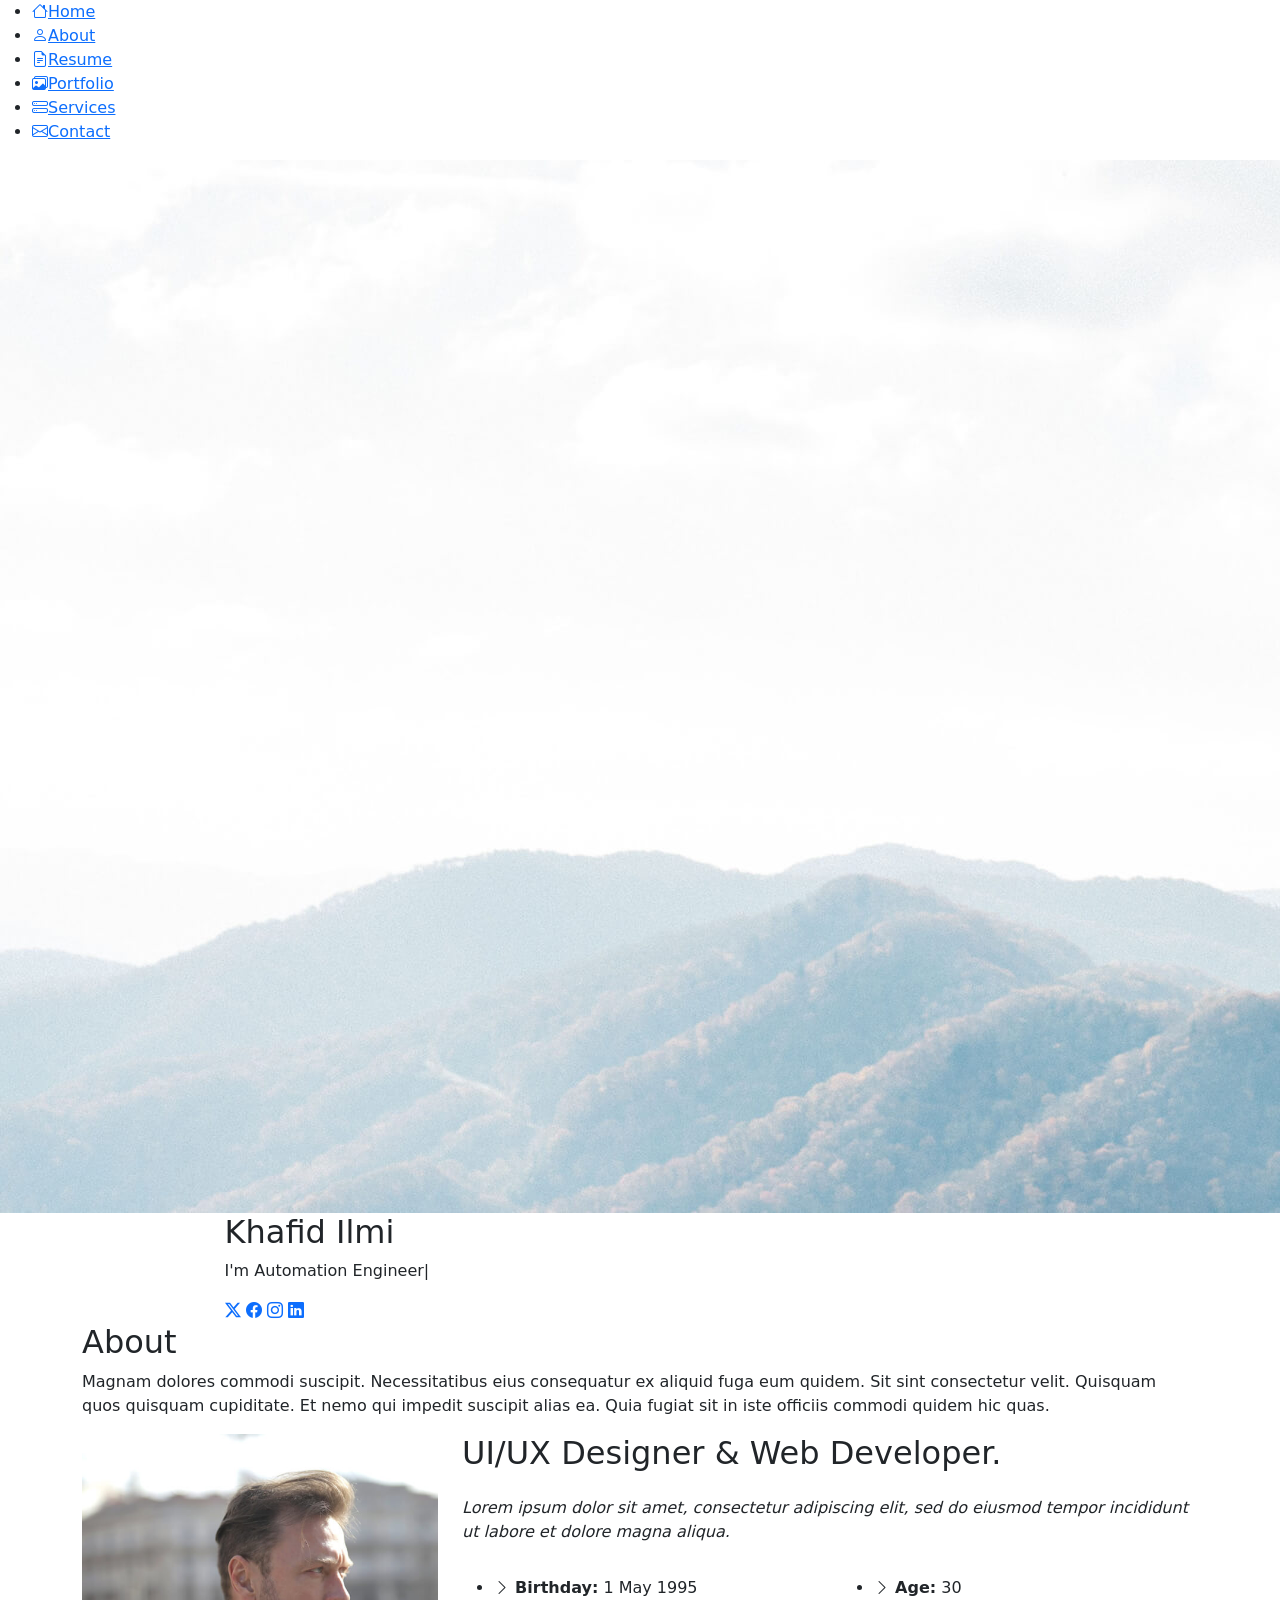
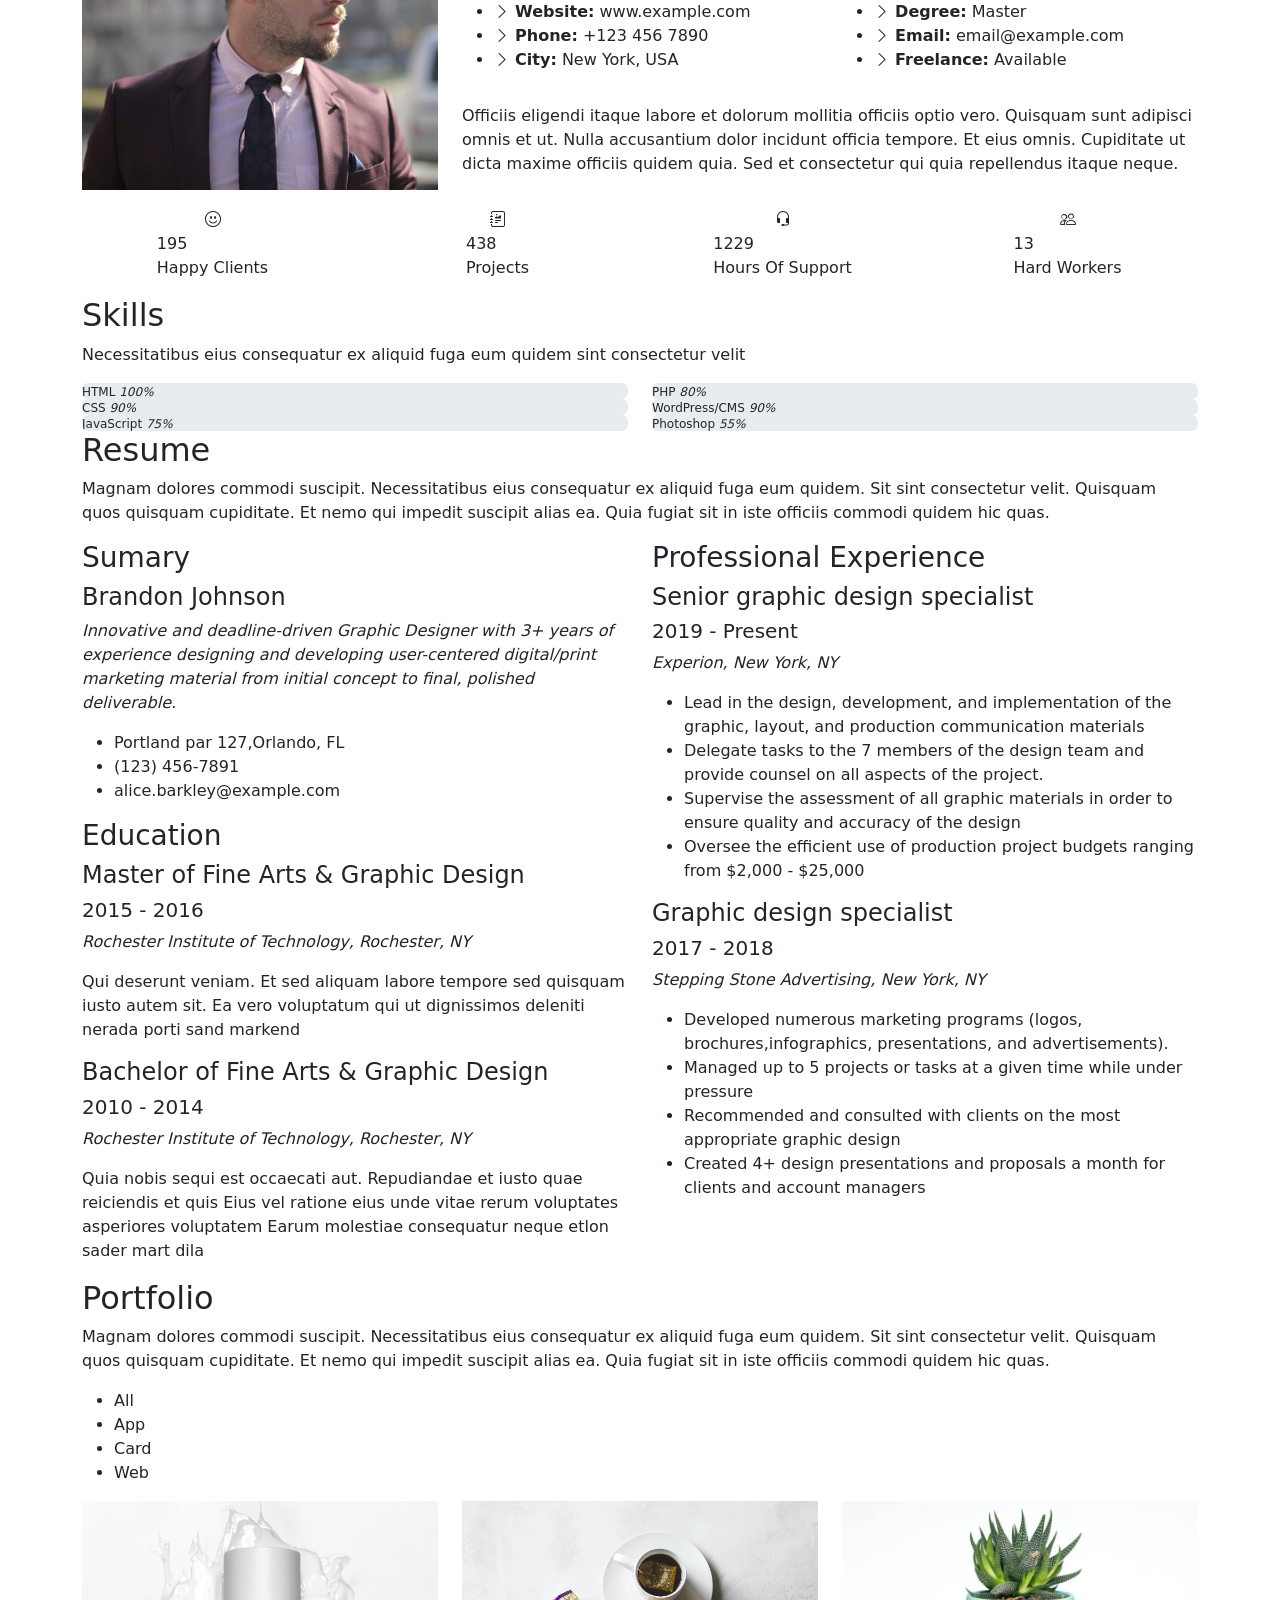
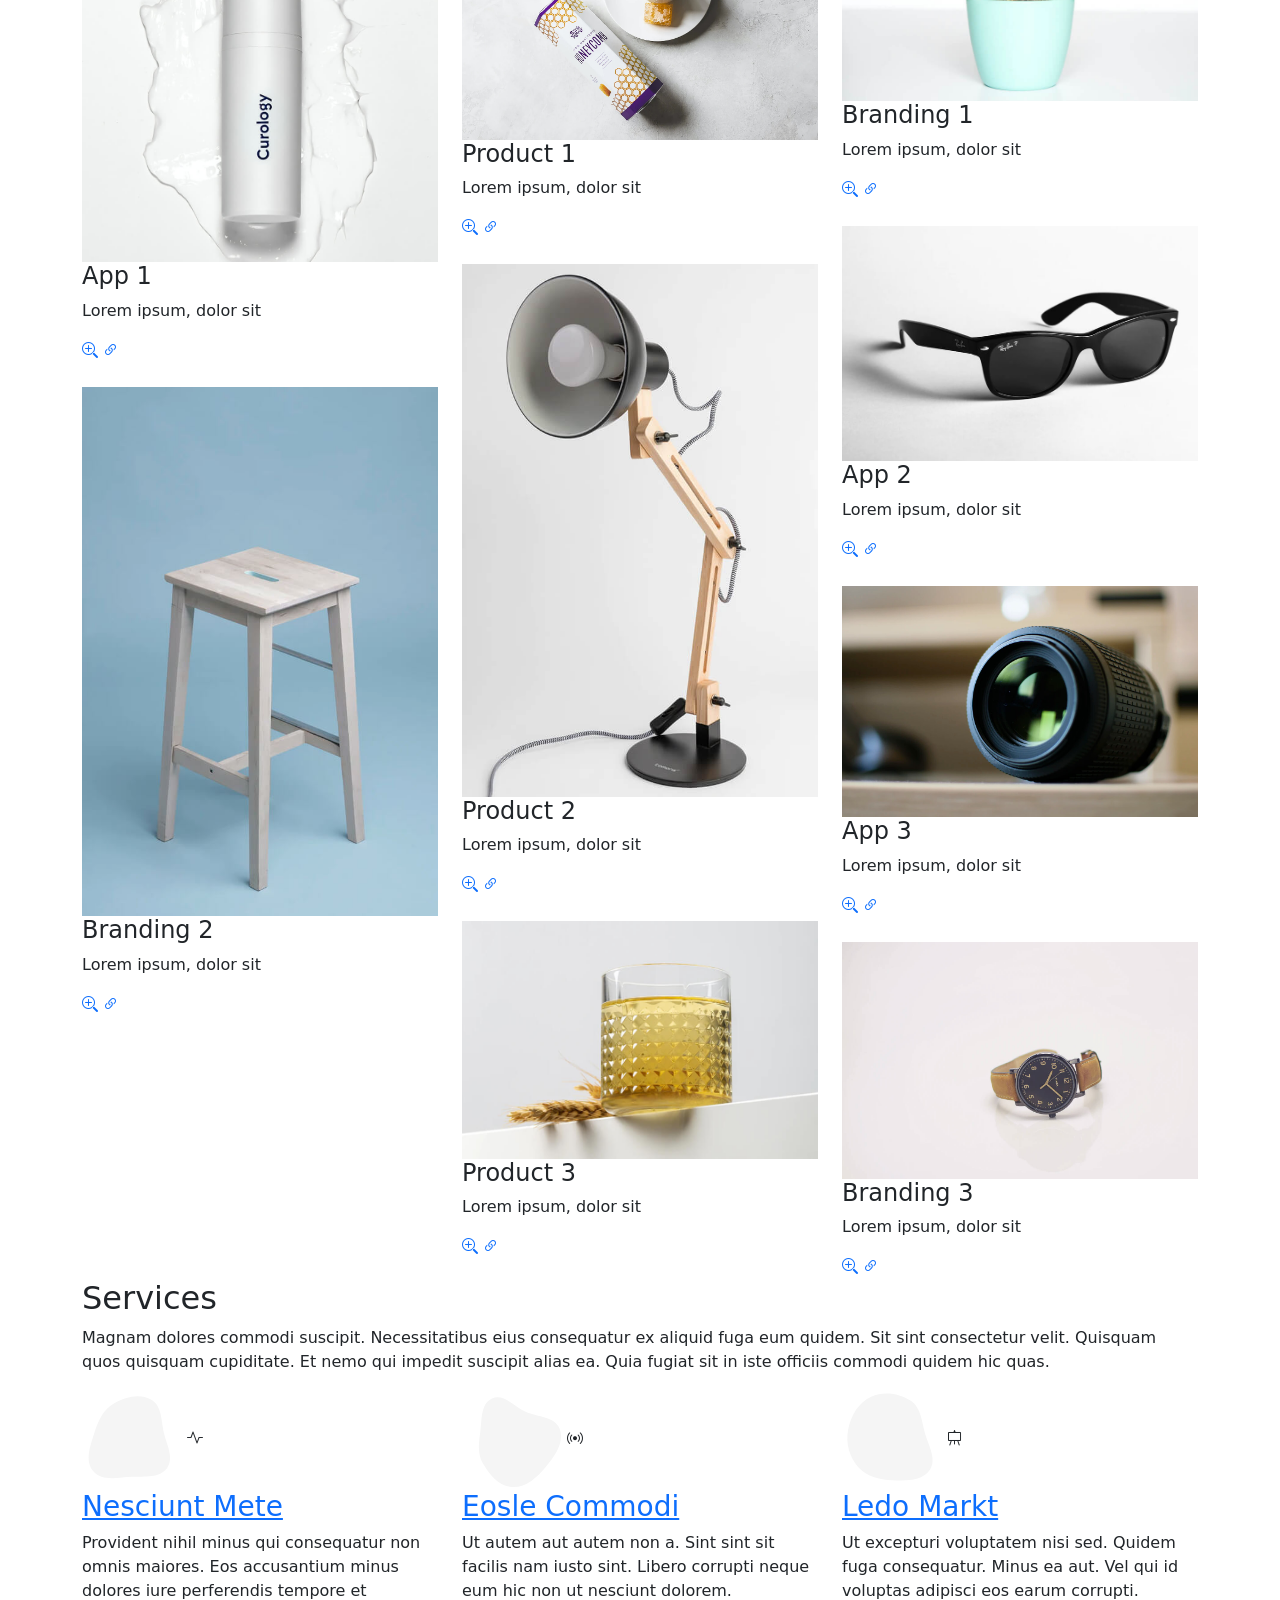
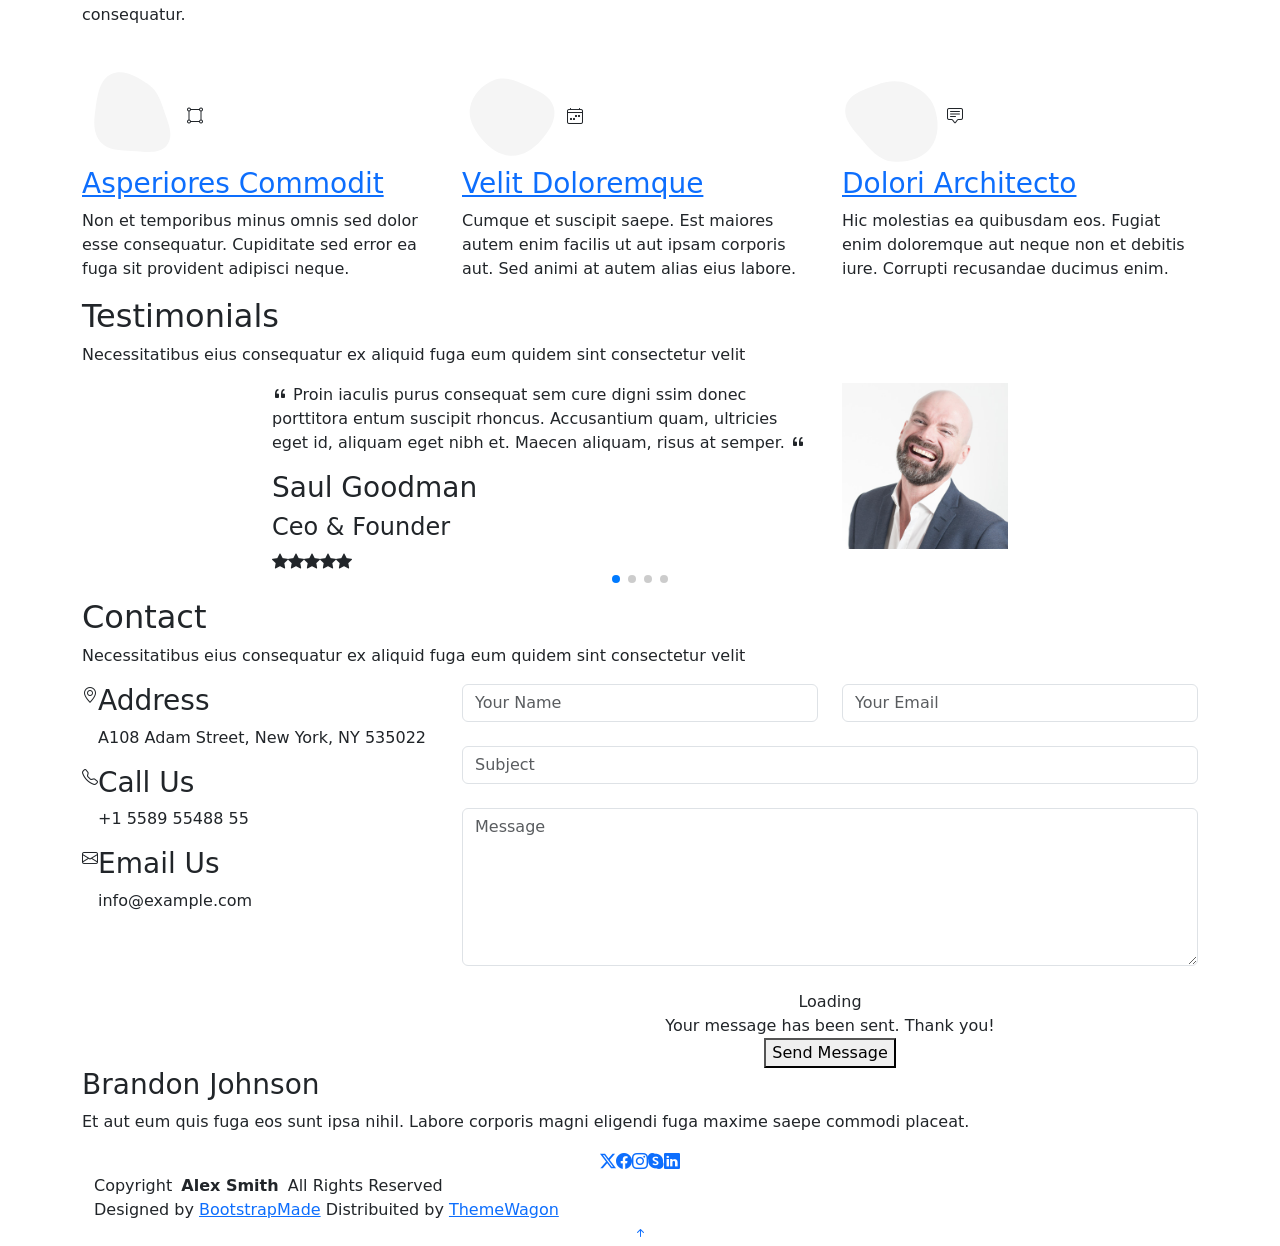
==== index.html @ 5d0dbb41 "update nama & speed scrool" ====
<!DOCTYPE html>
<html lang="en">

<head>
  <meta charset="utf-8">
  <meta content="width=device-width, initial-scale=1.0" name="viewport">
  <title>Index - MyResume Bootstrap Template</title>
  <meta content="" name="description">
  <meta content="" name="keywords">

  <!-- Favicons -->
  <link href="assets/img/favicon.png" rel="icon">
  <link href="assets/img/apple-touch-icon.png" rel="apple-touch-icon">

  <!-- Fonts -->
  <link href="https://fonts.googleapis.com" rel="preconnect">
  <link href="https://fonts.gstatic.com" rel="preconnect" crossorigin>
  <link href="https://fonts.googleapis.com/css2?family=Roboto:ital,wght@0,100;0,300;0,400;0,500;0,700;0,900;1,100;1,300;1,400;1,500;1,700;1,900&family=Poppins:ital,wght@0,100;0,200;0,300;0,400;0,500;0,600;0,700;0,800;0,900;1,100;1,200;1,300;1,400;1,500;1,600;1,700;1,800;1,900&family=Raleway:ital,wght@0,100;0,200;0,300;0,400;0,500;0,600;0,700;0,800;0,900;1,100;1,200;1,300;1,400;1,500;1,600;1,700;1,800;1,900&display=swap" rel="stylesheet">

  <!-- Vendor CSS Files -->
  <link href="assets/vendor/bootstrap/css/bootstrap.min.css" rel="stylesheet">
  <link href="assets/vendor/bootstrap-icons/bootstrap-icons.css" rel="stylesheet">
  <link href="assets/vendor/aos/aos.css" rel="stylesheet">
  <link href="assets/vendor/glightbox/css/glightbox.min.css" rel="stylesheet">
  <link href="assets/vendor/swiper/swiper-bundle.min.css" rel="stylesheet">

  <!-- Main CSS File -->
  <link href="assets/css/main.css" rel="stylesheet">

  <!-- =======================================================
  * Template Name: MyResume
  * Template URL: https://bootstrapmade.com/free-html-bootstrap-template-my-resume/
  * Updated: Jun 29 2024 with Bootstrap v5.3.3
  * Author: BootstrapMade.com
  * License: https://bootstrapmade.com/license/
  ======================================================== -->
</head>

<body class="index-page">

  <header id="header" class="header d-flex flex-column justify-content-center">

    <i class="header-toggle d-xl-none bi bi-list"></i>

    <nav id="navmenu" class="navmenu">
      <ul>
        <li><a href="#hero" class="active"><i class="bi bi-house navicon"></i><span>Home</span></a></li>
        <li><a href="#about"><i class="bi bi-person navicon"></i><span>About</span></a></li>
        <li><a href="#resume"><i class="bi bi-file-earmark-text navicon"></i><span>Resume</span></a></li>
        <li><a href="#portfolio"><i class="bi bi-images navicon"></i><span>Portfolio</span></a></li>
        <li><a href="#services"><i class="bi bi-hdd-stack navicon"></i><span>Services</span></a></li>
        <li><a href="#contact"><i class="bi bi-envelope navicon"></i><span>Contact</span></a></li>
      </ul>
    </nav>

  </header>

  <main class="main">

    <!-- Hero Section -->
    <section id="hero" class="hero section light-background">

      <img src="assets/img/hero-bg.jpg" alt="">

      <div class="container" data-aos="zoom-out">
        <div class="row justify-content-center">
          <div class="col-lg-9">
            <h2>Khafid Ilmi</h2>
            <p>I'm <span class="typed" data-typed-items="Automation Engineer, Industrial Robotics Engineer, Scada Developer">Automation Engineer</span><span class="typed-cursor typed-cursor--blink" aria-hidden="true"></span></p>
            <div class="social-links">
              <a href="#" target="_blank"><i class="bi bi-twitter-x"></i></a>
              <a href="#" target="_blank"><i class="bi bi-facebook"></i></a>
              <a href="https://instagram.com/khafid_ilmii"  target="_blank"><i class="bi bi-instagram"></i></a>
              <a href="#" target="_blank"><i class="bi bi-linkedin"></i></a>
            </div>
          </div>
        </div>
      </div>

    </section><!-- /Hero Section -->

    <!-- About Section -->
    <section id="about" class="about section">

      <!-- Section Title -->
      <div class="container section-title" data-aos="fade-up">
        <h2>About</h2>
        <p>Magnam dolores commodi suscipit. Necessitatibus eius consequatur ex aliquid fuga eum quidem. Sit sint consectetur velit. Quisquam quos quisquam cupiditate. Et nemo qui impedit suscipit alias ea. Quia fugiat sit in iste officiis commodi quidem hic quas.</p>
      </div><!-- End Section Title -->

      <div class="container" data-aos="fade-up" data-aos-delay="100">

        <div class="row gy-4 justify-content-center">
          <div class="col-lg-4">
            <img src="assets/img/profile-img.jpg" class="img-fluid" alt="">
          </div>
          <div class="col-lg-8 content">
            <h2>UI/UX Designer &amp; Web Developer.</h2>
            <p class="fst-italic py-3">
              Lorem ipsum dolor sit amet, consectetur adipiscing elit, sed do eiusmod tempor incididunt ut labore et dolore
              magna aliqua.
            </p>
            <div class="row">
              <div class="col-lg-6">
                <ul>
                  <li><i class="bi bi-chevron-right"></i> <strong>Birthday:</strong> <span>1 May 1995</span></li>
                  <li><i class="bi bi-chevron-right"></i> <strong>Website:</strong> <span>www.example.com</span></li>
                  <li><i class="bi bi-chevron-right"></i> <strong>Phone:</strong> <span>+123 456 7890</span></li>
                  <li><i class="bi bi-chevron-right"></i> <strong>City:</strong> <span>New York, USA</span></li>
                </ul>
              </div>
              <div class="col-lg-6">
                <ul>
                  <li><i class="bi bi-chevron-right"></i> <strong>Age:</strong> <span>30</span></li>
                  <li><i class="bi bi-chevron-right"></i> <strong>Degree:</strong> <span>Master</span></li>
                  <li><i class="bi bi-chevron-right"></i> <strong>Email:</strong> <span>email@example.com</span></li>
                  <li><i class="bi bi-chevron-right"></i> <strong>Freelance:</strong> <span>Available</span></li>
                </ul>
              </div>
            </div>
            <p class="py-3">
              Officiis eligendi itaque labore et dolorum mollitia officiis optio vero. Quisquam sunt adipisci omnis et ut. Nulla accusantium dolor incidunt officia tempore. Et eius omnis.
              Cupiditate ut dicta maxime officiis quidem quia. Sed et consectetur qui quia repellendus itaque neque.
            </p>
          </div>
        </div>

      </div>

    </section><!-- /About Section -->

    <!-- Stats Section -->
    <section id="stats" class="stats section">

      <div class="container" data-aos="fade-up" data-aos-delay="100">

        <div class="row gy-4">

          <div class="col-lg-3 col-md-6 d-flex flex-column align-items-center">
            <i class="bi bi-emoji-smile"></i>
            <div class="stats-item">
              <span data-purecounter-start="0" data-purecounter-end="232" data-purecounter-duration="1" class="purecounter"></span>
              <p>Happy Clients</p>
            </div>
          </div><!-- End Stats Item -->

          <div class="col-lg-3 col-md-6 d-flex flex-column align-items-center">
            <i class="bi bi-journal-richtext"></i>
            <div class="stats-item">
              <span data-purecounter-start="0" data-purecounter-end="521" data-purecounter-duration="1" class="purecounter"></span>
              <p>Projects</p>
            </div>
          </div><!-- End Stats Item -->

          <div class="col-lg-3 col-md-6 d-flex flex-column align-items-center">
            <i class="bi bi-headset"></i>
            <div class="stats-item">
              <span data-purecounter-start="0" data-purecounter-end="1463" data-purecounter-duration="1" class="purecounter"></span>
              <p>Hours Of Support</p>
            </div>
          </div><!-- End Stats Item -->

          <div class="col-lg-3 col-md-6 d-flex flex-column align-items-center">
            <i class="bi bi-people"></i>
            <div class="stats-item">
              <span data-purecounter-start="0" data-purecounter-end="15" data-purecounter-duration="1" class="purecounter"></span>
              <p>Hard Workers</p>
            </div>
          </div><!-- End Stats Item -->

        </div>

      </div>

    </section><!-- /Stats Section -->

    <!-- Skills Section -->
    <section id="skills" class="skills section">

      <!-- Section Title -->
      <div class="container section-title" data-aos="fade-up">
        <h2>Skills</h2>
        <p>Necessitatibus eius consequatur ex aliquid fuga eum quidem sint consectetur velit</p>
      </div><!-- End Section Title -->

      <div class="container" data-aos="fade-up" data-aos-delay="100">

        <div class="row skills-content skills-animation">

          <div class="col-lg-6">

            <div class="progress">
              <span class="skill"><span>HTML</span> <i class="val">100%</i></span>
              <div class="progress-bar-wrap">
                <div class="progress-bar" role="progressbar" aria-valuenow="100" aria-valuemin="0" aria-valuemax="100"></div>
              </div>
            </div><!-- End Skills Item -->

            <div class="progress">
              <span class="skill"><span>CSS</span> <i class="val">90%</i></span>
              <div class="progress-bar-wrap">
                <div class="progress-bar" role="progressbar" aria-valuenow="90" aria-valuemin="0" aria-valuemax="100"></div>
              </div>
            </div><!-- End Skills Item -->

            <div class="progress">
              <span class="skill"><span>JavaScript</span> <i class="val">75%</i></span>
              <div class="progress-bar-wrap">
                <div class="progress-bar" role="progressbar" aria-valuenow="75" aria-valuemin="0" aria-valuemax="100"></div>
              </div>
            </div><!-- End Skills Item -->

          </div>

          <div class="col-lg-6">

            <div class="progress">
              <span class="skill"><span>PHP</span> <i class="val">80%</i></span>
              <div class="progress-bar-wrap">
                <div class="progress-bar" role="progressbar" aria-valuenow="80" aria-valuemin="0" aria-valuemax="100"></div>
              </div>
            </div><!-- End Skills Item -->

            <div class="progress">
              <span class="skill"><span>WordPress/CMS</span> <i class="val">90%</i></span>
              <div class="progress-bar-wrap">
                <div class="progress-bar" role="progressbar" aria-valuenow="90" aria-valuemin="0" aria-valuemax="100"></div>
              </div>
            </div><!-- End Skills Item -->

            <div class="progress">
              <span class="skill"><span>Photoshop</span> <i class="val">55%</i></span>
              <div class="progress-bar-wrap">
                <div class="progress-bar" role="progressbar" aria-valuenow="55" aria-valuemin="0" aria-valuemax="100"></div>
              </div>
            </div><!-- End Skills Item -->

          </div>

        </div>

      </div>

    </section><!-- /Skills Section -->

    <!-- Resume Section -->
    <section id="resume" class="resume section">

      <!-- Section Title -->
      <div class="container section-title" data-aos="fade-up">
        <h2>Resume</h2>
        <p>Magnam dolores commodi suscipit. Necessitatibus eius consequatur ex aliquid fuga eum quidem. Sit sint consectetur velit. Quisquam quos quisquam cupiditate. Et nemo qui impedit suscipit alias ea. Quia fugiat sit in iste officiis commodi quidem hic quas.</p>
      </div><!-- End Section Title -->

      <div class="container">

        <div class="row">

          <div class="col-lg-6" data-aos="fade-up" data-aos-delay="100">
            <h3 class="resume-title">Sumary</h3>

            <div class="resume-item pb-0">
              <h4>Brandon Johnson</h4>
              <p><em>Innovative and deadline-driven Graphic Designer with 3+ years of experience designing and developing user-centered digital/print marketing material from initial concept to final, polished deliverable.</em></p>
              <ul>
                <li>Portland par 127,Orlando, FL</li>
                <li>(123) 456-7891</li>
                <li>alice.barkley@example.com</li>
              </ul>
            </div><!-- Edn Resume Item -->

            <h3 class="resume-title">Education</h3>
            <div class="resume-item">
              <h4>Master of Fine Arts &amp; Graphic Design</h4>
              <h5>2015 - 2016</h5>
              <p><em>Rochester Institute of Technology, Rochester, NY</em></p>
              <p>Qui deserunt veniam. Et sed aliquam labore tempore sed quisquam iusto autem sit. Ea vero voluptatum qui ut dignissimos deleniti nerada porti sand markend</p>
            </div><!-- Edn Resume Item -->

            <div class="resume-item">
              <h4>Bachelor of Fine Arts &amp; Graphic Design</h4>
              <h5>2010 - 2014</h5>
              <p><em>Rochester Institute of Technology, Rochester, NY</em></p>
              <p>Quia nobis sequi est occaecati aut. Repudiandae et iusto quae reiciendis et quis Eius vel ratione eius unde vitae rerum voluptates asperiores voluptatem Earum molestiae consequatur neque etlon sader mart dila</p>
            </div><!-- Edn Resume Item -->

          </div>

          <div class="col-lg-6" data-aos="fade-up" data-aos-delay="200">
            <h3 class="resume-title">Professional Experience</h3>
            <div class="resume-item">
              <h4>Senior graphic design specialist</h4>
              <h5>2019 - Present</h5>
              <p><em>Experion, New York, NY </em></p>
              <ul>
                <li>Lead in the design, development, and implementation of the graphic, layout, and production communication materials</li>
                <li>Delegate tasks to the 7 members of the design team and provide counsel on all aspects of the project. </li>
                <li>Supervise the assessment of all graphic materials in order to ensure quality and accuracy of the design</li>
                <li>Oversee the efficient use of production project budgets ranging from $2,000 - $25,000</li>
              </ul>
            </div><!-- Edn Resume Item -->

            <div class="resume-item">
              <h4>Graphic design specialist</h4>
              <h5>2017 - 2018</h5>
              <p><em>Stepping Stone Advertising, New York, NY</em></p>
              <ul>
                <li>Developed numerous marketing programs (logos, brochures,infographics, presentations, and advertisements).</li>
                <li>Managed up to 5 projects or tasks at a given time while under pressure</li>
                <li>Recommended and consulted with clients on the most appropriate graphic design</li>
                <li>Created 4+ design presentations and proposals a month for clients and account managers</li>
              </ul>
            </div><!-- Edn Resume Item -->

          </div>

        </div>

      </div>

    </section><!-- /Resume Section -->

    <!-- Portfolio Section -->
    <section id="portfolio" class="portfolio section">

      <!-- Section Title -->
      <div class="container section-title" data-aos="fade-up">
        <h2>Portfolio</h2>
        <p>Magnam dolores commodi suscipit. Necessitatibus eius consequatur ex aliquid fuga eum quidem. Sit sint consectetur velit. Quisquam quos quisquam cupiditate. Et nemo qui impedit suscipit alias ea. Quia fugiat sit in iste officiis commodi quidem hic quas.</p>
      </div><!-- End Section Title -->

      <div class="container">

        <div class="isotope-layout" data-default-filter="*" data-layout="masonry" data-sort="original-order">

          <ul class="portfolio-filters isotope-filters" data-aos="fade-up" data-aos-delay="100">
            <li data-filter="*" class="filter-active">All</li>
            <li data-filter=".filter-app">App</li>
            <li data-filter=".filter-product">Card</li>
            <li data-filter=".filter-branding">Web</li>
          </ul><!-- End Portfolio Filters -->

          <div class="row gy-4 isotope-container" data-aos="fade-up" data-aos-delay="200">

            <div class="col-lg-4 col-md-6 portfolio-item isotope-item filter-app">
              <img src="assets/img/masonry-portfolio/masonry-portfolio-1.jpg" class="img-fluid" alt="">
              <div class="portfolio-info">
                <h4>App 1</h4>
                <p>Lorem ipsum, dolor sit</p>
                <a href="assets/img/masonry-portfolio/masonry-portfolio-1.jpg" title="App 1" data-gallery="portfolio-gallery-app" class="glightbox preview-link"><i class="bi bi-zoom-in"></i></a>
                <a href="portfolio-details.html" title="More Details" class="details-link"><i class="bi bi-link-45deg"></i></a>
              </div>
            </div><!-- End Portfolio Item -->

            <div class="col-lg-4 col-md-6 portfolio-item isotope-item filter-product">
              <img src="assets/img/masonry-portfolio/masonry-portfolio-2.jpg" class="img-fluid" alt="">
              <div class="portfolio-info">
                <h4>Product 1</h4>
                <p>Lorem ipsum, dolor sit</p>
                <a href="assets/img/masonry-portfolio/masonry-portfolio-2.jpg" title="Product 1" data-gallery="portfolio-gallery-product" class="glightbox preview-link"><i class="bi bi-zoom-in"></i></a>
                <a href="portfolio-details.html" title="More Details" class="details-link"><i class="bi bi-link-45deg"></i></a>
              </div>
            </div><!-- End Portfolio Item -->

            <div class="col-lg-4 col-md-6 portfolio-item isotope-item filter-branding">
              <img src="assets/img/masonry-portfolio/masonry-portfolio-3.jpg" class="img-fluid" alt="">
              <div class="portfolio-info">
                <h4>Branding 1</h4>
                <p>Lorem ipsum, dolor sit</p>
                <a href="assets/img/masonry-portfolio/masonry-portfolio-3.jpg" title="Branding 1" data-gallery="portfolio-gallery-branding" class="glightbox preview-link"><i class="bi bi-zoom-in"></i></a>
                <a href="portfolio-details.html" title="More Details" class="details-link"><i class="bi bi-link-45deg"></i></a>
              </div>
            </div><!-- End Portfolio Item -->

            <div class="col-lg-4 col-md-6 portfolio-item isotope-item filter-app">
              <img src="assets/img/masonry-portfolio/masonry-portfolio-4.jpg" class="img-fluid" alt="">
              <div class="portfolio-info">
                <h4>App 2</h4>
                <p>Lorem ipsum, dolor sit</p>
                <a href="assets/img/masonry-portfolio/masonry-portfolio-4.jpg" title="App 2" data-gallery="portfolio-gallery-app" class="glightbox preview-link"><i class="bi bi-zoom-in"></i></a>
                <a href="portfolio-details.html" title="More Details" class="details-link"><i class="bi bi-link-45deg"></i></a>
              </div>
            </div><!-- End Portfolio Item -->

            <div class="col-lg-4 col-md-6 portfolio-item isotope-item filter-product">
              <img src="assets/img/masonry-portfolio/masonry-portfolio-5.jpg" class="img-fluid" alt="">
              <div class="portfolio-info">
                <h4>Product 2</h4>
                <p>Lorem ipsum, dolor sit</p>
                <a href="assets/img/masonry-portfolio/masonry-portfolio-5.jpg" title="Product 2" data-gallery="portfolio-gallery-product" class="glightbox preview-link"><i class="bi bi-zoom-in"></i></a>
                <a href="portfolio-details.html" title="More Details" class="details-link"><i class="bi bi-link-45deg"></i></a>
              </div>
            </div><!-- End Portfolio Item -->

            <div class="col-lg-4 col-md-6 portfolio-item isotope-item filter-branding">
              <img src="assets/img/masonry-portfolio/masonry-portfolio-6.jpg" class="img-fluid" alt="">
              <div class="portfolio-info">
                <h4>Branding 2</h4>
                <p>Lorem ipsum, dolor sit</p>
                <a href="assets/img/masonry-portfolio/masonry-portfolio-6.jpg" title="Branding 2" data-gallery="portfolio-gallery-branding" class="glightbox preview-link"><i class="bi bi-zoom-in"></i></a>
                <a href="portfolio-details.html" title="More Details" class="details-link"><i class="bi bi-link-45deg"></i></a>
              </div>
            </div><!-- End Portfolio Item -->

            <div class="col-lg-4 col-md-6 portfolio-item isotope-item filter-app">
              <img src="assets/img/masonry-portfolio/masonry-portfolio-7.jpg" class="img-fluid" alt="">
              <div class="portfolio-info">
                <h4>App 3</h4>
                <p>Lorem ipsum, dolor sit</p>
                <a href="assets/img/masonry-portfolio/masonry-portfolio-7.jpg" title="App 3" data-gallery="portfolio-gallery-app" class="glightbox preview-link"><i class="bi bi-zoom-in"></i></a>
                <a href="portfolio-details.html" title="More Details" class="details-link"><i class="bi bi-link-45deg"></i></a>
              </div>
            </div><!-- End Portfolio Item -->

            <div class="col-lg-4 col-md-6 portfolio-item isotope-item filter-product">
              <img src="assets/img/masonry-portfolio/masonry-portfolio-8.jpg" class="img-fluid" alt="">
              <div class="portfolio-info">
                <h4>Product 3</h4>
                <p>Lorem ipsum, dolor sit</p>
                <a href="assets/img/masonry-portfolio/masonry-portfolio-8.jpg" title="Product 3" data-gallery="portfolio-gallery-product" class="glightbox preview-link"><i class="bi bi-zoom-in"></i></a>
                <a href="portfolio-details.html" title="More Details" class="details-link"><i class="bi bi-link-45deg"></i></a>
              </div>
            </div><!-- End Portfolio Item -->

            <div class="col-lg-4 col-md-6 portfolio-item isotope-item filter-branding">
              <img src="assets/img/masonry-portfolio/masonry-portfolio-9.jpg" class="img-fluid" alt="">
              <div class="portfolio-info">
                <h4>Branding 3</h4>
                <p>Lorem ipsum, dolor sit</p>
                <a href="assets/img/masonry-portfolio/masonry-portfolio-9.jpg" title="Branding 2" data-gallery="portfolio-gallery-branding" class="glightbox preview-link"><i class="bi bi-zoom-in"></i></a>
                <a href="portfolio-details.html" title="More Details" class="details-link"><i class="bi bi-link-45deg"></i></a>
              </div>
            </div><!-- End Portfolio Item -->

          </div><!-- End Portfolio Container -->

        </div>

      </div>

    </section><!-- /Portfolio Section -->

    <!-- Services Section -->
    <section id="services" class="services section">

      <!-- Section Title -->
      <div class="container section-title" data-aos="fade-up">
        <h2>Services</h2>
        <p>Magnam dolores commodi suscipit. Necessitatibus eius consequatur ex aliquid fuga eum quidem. Sit sint consectetur velit. Quisquam quos quisquam cupiditate. Et nemo qui impedit suscipit alias ea. Quia fugiat sit in iste officiis commodi quidem hic quas.</p>
      </div><!-- End Section Title -->

      <div class="container">

        <div class="row gy-4">

          <div class="col-lg-4 col-md-6" data-aos="fade-up" data-aos-delay="100">
            <div class="service-item item-cyan position-relative">
              <div class="icon">
                <svg width="100" height="100" viewBox="0 0 600 600" xmlns="http://www.w3.org/2000/svg">
                  <path stroke="none" stroke-width="0" fill="#f5f5f5" d="M300,521.0016835830174C376.1290562159157,517.8887921683347,466.0731472004068,529.7835943286574,510.70327084640275,468.03025145048787C554.3714126377745,407.6079735673963,508.03601936045806,328.9844924480964,491.2728898941984,256.3432110539036C474.5976632858925,184.082847569629,479.9380746630129,96.60480741107993,416.23090153303,58.64404602377083C348.86323505073057,18.502131276798302,261.93793281208167,40.57373210992963,193.5410806939664,78.93577620505333C130.42746243093433,114.334589627462,98.30271207620316,179.96522072025542,76.75703585869454,249.04625023123273C51.97151888228291,328.5150500222984,13.704378332031375,421.85034740162234,66.52175969318436,486.19268352777647C119.04800174914682,550.1803526380478,217.28368757567262,524.383925680826,300,521.0016835830174"></path>
                </svg>
                <i class="bi bi-activity"></i>
              </div>
              <a href="#" class="stretched-link">
                <h3>Nesciunt Mete</h3>
              </a>
              <p>Provident nihil minus qui consequatur non omnis maiores. Eos accusantium minus dolores iure perferendis tempore et consequatur.</p>
            </div>
          </div><!-- End Service Item -->

          <div class="col-lg-4 col-md-6" data-aos="fade-up" data-aos-delay="200">
            <div class="service-item item-orange position-relative">
              <div class="icon">
                <svg width="100" height="100" viewBox="0 0 600 600" xmlns="http://www.w3.org/2000/svg">
                  <path stroke="none" stroke-width="0" fill="#f5f5f5" d="M300,582.0697525312426C382.5290701553225,586.8405444964366,449.9789794690241,525.3245884688669,502.5850820975895,461.55621195738473C556.606425686781,396.0723002908107,615.8543463187945,314.28637112970534,586.6730223649479,234.56875336149918C558.9533121215079,158.8439757836574,454.9685369536778,164.00468322053177,381.49747125262974,130.76875717737553C312.15926192815925,99.40240125094834,248.97055460311594,18.661163978235184,179.8680185752513,50.54337015887873C110.5421016452524,82.52863877960104,119.82277516462835,180.83849132639028,109.12597500060166,256.43424936330496C100.08760227029461,320.3096726198365,92.17705696193138,384.0621239912766,124.79988738764834,439.7174275375508C164.83382741302287,508.01625554203684,220.96474134820875,577.5009287672846,300,582.0697525312426"></path>
                </svg>
                <i class="bi bi-broadcast"></i>
              </div>
              <a href="#" class="stretched-link">
                <h3>Eosle Commodi</h3>
              </a>
              <p>Ut autem aut autem non a. Sint sint sit facilis nam iusto sint. Libero corrupti neque eum hic non ut nesciunt dolorem.</p>
            </div>
          </div><!-- End Service Item -->

          <div class="col-lg-4 col-md-6" data-aos="fade-up" data-aos-delay="300">
            <div class="service-item item-teal position-relative">
              <div class="icon">
                <svg width="100" height="100" viewBox="0 0 600 600" xmlns="http://www.w3.org/2000/svg">
                  <path stroke="none" stroke-width="0" fill="#f5f5f5" d="M300,541.5067337569781C382.14930387511276,545.0595476570109,479.8736841581634,548.3450877840088,526.4010558755058,480.5488172755941C571.5218469581645,414.80211281144784,517.5187510058486,332.0715597781072,496.52539010469104,255.14436215662573C477.37192572678356,184.95920475031193,473.57363656557914,105.61284051026155,413.0603344069578,65.22779650032875C343.27470386102294,18.654635553484475,251.2091493199835,5.337323636656869,175.0934190732945,40.62881213300186C97.87086631185822,76.43348514350839,51.98124368387456,156.15599469081315,36.44837278890362,239.84606092416172C21.716077023791087,319.22268207091537,43.775223500013084,401.1760424656574,96.891909868211,461.97329694683043C147.22146801428983,519.5804099606455,223.5754009179313,538.201503339737,300,541.5067337569781"></path>
                </svg>
                <i class="bi bi-easel"></i>
              </div>
              <a href="#" class="stretched-link">
                <h3>Ledo Markt</h3>
              </a>
              <p>Ut excepturi voluptatem nisi sed. Quidem fuga consequatur. Minus ea aut. Vel qui id voluptas adipisci eos earum corrupti.</p>
            </div>
          </div><!-- End Service Item -->

          <div class="col-lg-4 col-md-6" data-aos="fade-up" data-aos-delay="400">
            <div class="service-item item-red position-relative">
              <div class="icon">
                <svg width="100" height="100" viewBox="0 0 600 600" xmlns="http://www.w3.org/2000/svg">
                  <path stroke="none" stroke-width="0" fill="#f5f5f5" d="M300,503.46388370962813C374.79870501325706,506.71871716319447,464.8034551963731,527.1746412648533,510.4981551193396,467.86667711651364C555.9287308511215,408.9015244558933,512.6030010748507,327.5744911775523,490.211057578863,256.5855673507754C471.097692560561,195.9906835881958,447.69079081568157,138.11976852964426,395.19560036434837,102.3242989838813C329.3053358748298,57.3949838291264,248.02791733380457,8.279543830951368,175.87071277845988,42.242879143198664C103.41431057327972,76.34704239035025,93.79494320519305,170.9812938413882,81.28167332365135,250.07896920659033C70.17666984294237,320.27484674793965,64.84698225790005,396.69656628748305,111.28512138212992,450.4950937839243C156.20124167950087,502.5303643271138,231.32542653798444,500.4755392045468,300,503.46388370962813"></path>
                </svg>
                <i class="bi bi-bounding-box-circles"></i>
              </div>
              <a href="#" class="stretched-link">
                <h3>Asperiores Commodit</h3>
              </a>
              <p>Non et temporibus minus omnis sed dolor esse consequatur. Cupiditate sed error ea fuga sit provident adipisci neque.</p>
              <a href="#" class="stretched-link"></a>
            </div>
          </div><!-- End Service Item -->

          <div class="col-lg-4 col-md-6" data-aos="fade-up" data-aos-delay="500">
            <div class="service-item item-indigo position-relative">
              <div class="icon">
                <svg width="100" height="100" viewBox="0 0 600 600" xmlns="http://www.w3.org/2000/svg">
                  <path stroke="none" stroke-width="0" fill="#f5f5f5" d="M300,532.3542879108572C369.38199826031484,532.3153073249985,429.10787420159085,491.63046689027357,474.5244479745417,439.17860296908856C522.8885846962883,383.3225815378663,569.1668002868075,314.3205725914397,550.7432151929288,242.7694973846089C532.6665558377875,172.5657663291529,456.2379748765914,142.6223662098291,390.3689995646985,112.34683881706744C326.66090330228417,83.06452184765237,258.84405631176094,53.51806209861945,193.32584062364296,78.48882559362697C121.61183558270385,105.82097193414197,62.805066853699245,167.19869350419734,48.57481801355237,242.6138429142374C34.843463184063346,315.3850353017275,76.69343916112496,383.4422959591041,125.22947124332185,439.3748458443577C170.7312796277747,491.8107796887764,230.57421082200815,532.3932930995766,300,532.3542879108572"></path>
                </svg>
                <i class="bi bi-calendar4-week icon"></i>
              </div>
              <a href="#" class="stretched-link">
                <h3>Velit Doloremque</h3>
              </a>
              <p>Cumque et suscipit saepe. Est maiores autem enim facilis ut aut ipsam corporis aut. Sed animi at autem alias eius labore.</p>
              <a href="#" class="stretched-link"></a>
            </div>
          </div><!-- End Service Item -->

          <div class="col-lg-4 col-md-6" data-aos="fade-up" data-aos-delay="600">
            <div class="service-item item-pink position-relative">
              <div class="icon">
                <svg width="100" height="100" viewBox="0 0 600 600" xmlns="http://www.w3.org/2000/svg">
                  <path stroke="none" stroke-width="0" fill="#f5f5f5" d="M300,566.797414625762C385.7384707136149,576.1784315230908,478.7894351017131,552.8928747891023,531.9192734346935,484.94944893311C584.6109503024035,417.5663521118492,582.489472248146,322.67544863468447,553.9536738515405,242.03673114598146C529.1557734026468,171.96086150256528,465.24506316201064,127.66468636344209,395.9583748389544,100.7403814666027C334.2173773831606,76.7482773500951,269.4350130405921,84.62216499799875,207.1952322260088,107.2889140133804C132.92018162631612,134.33871894543012,41.79353780512637,160.00259165414826,22.644507872594943,236.69541883565114C3.319112789854554,314.0945973066697,72.72355303640163,379.243833228382,124.04198916343866,440.3218312028393C172.9286146004772,498.5055451809895,224.45579914871206,558.5317968840102,300,566.797414625762"></path>
                </svg>
                <i class="bi bi-chat-square-text"></i>
              </div>
              <a href="#" class="stretched-link">
                <h3>Dolori Architecto</h3>
              </a>
              <p>Hic molestias ea quibusdam eos. Fugiat enim doloremque aut neque non et debitis iure. Corrupti recusandae ducimus enim.</p>
              <a href="#" class="stretched-link"></a>
            </div>
          </div><!-- End Service Item -->

        </div>

      </div>

    </section><!-- /Services Section -->

    <!-- Testimonials Section -->
    <section id="testimonials" class="testimonials section">

      <!-- Section Title -->
      <div class="container section-title" data-aos="fade-up">
        <h2>Testimonials</h2>
        <p>Necessitatibus eius consequatur ex aliquid fuga eum quidem sint consectetur velit</p>
      </div><!-- End Section Title -->

      <div class="container" data-aos="fade-up" data-aos-delay="100">

        <div class="swiper init-swiper">
          <script type="application/json" class="swiper-config">
            {
              "loop": true,
              "speed": 600,
              "autoplay": {
                "delay": 5000
              },
              "slidesPerView": "auto",
              "pagination": {
                "el": ".swiper-pagination",
                "type": "bullets",
                "clickable": true
              }
            }
          </script>
          <div class="swiper-wrapper">

            <div class="swiper-slide">
              <div class="testimonial-item">
                <div class="row gy-4 justify-content-center">
                  <div class="col-lg-6">
                    <div class="testimonial-content">
                      <p>
                        <i class="bi bi-quote quote-icon-left"></i>
                        <span>Proin iaculis purus consequat sem cure digni ssim donec porttitora entum suscipit rhoncus. Accusantium quam, ultricies eget id, aliquam eget nibh et. Maecen aliquam, risus at semper.</span>
                        <i class="bi bi-quote quote-icon-right"></i>
                      </p>
                      <h3>Saul Goodman</h3>
                      <h4>Ceo &amp; Founder</h4>
                      <div class="stars">
                        <i class="bi bi-star-fill"></i><i class="bi bi-star-fill"></i><i class="bi bi-star-fill"></i><i class="bi bi-star-fill"></i><i class="bi bi-star-fill"></i>
                      </div>
                    </div>
                  </div>
                  <div class="col-lg-2 text-center">
                    <img src="assets/img/testimonials/testimonials-1.jpg" class="img-fluid testimonial-img" alt="">
                  </div>
                </div>
              </div>
            </div><!-- End testimonial item -->

            <div class="swiper-slide">
              <div class="testimonial-item">
                <div class="row gy-4 justify-content-center">
                  <div class="col-lg-6">
                    <div class="testimonial-content">
                      <p>
                        <i class="bi bi-quote quote-icon-left"></i>
                        <span>Export tempor illum tamen malis malis eram quae irure esse labore quem cillum quid cillum eram malis quorum velit fore eram velit sunt aliqua noster fugiat irure amet legam anim culpa.</span>
                        <i class="bi bi-quote quote-icon-right"></i>
                      </p>
                      <h3>Sara Wilsson</h3>
                      <h4>Designer</h4>
                      <div class="stars">
                        <i class="bi bi-star-fill"></i><i class="bi bi-star-fill"></i><i class="bi bi-star-fill"></i><i class="bi bi-star-fill"></i><i class="bi bi-star-fill"></i>
                      </div>
                    </div>
                  </div>
                  <div class="col-lg-2 text-center">
                    <img src="assets/img/testimonials/testimonials-2.jpg" class="img-fluid testimonial-img" alt="">
                  </div>
                </div>
              </div>
            </div><!-- End testimonial item -->

            <div class="swiper-slide">
              <div class="testimonial-item">
                <div class="row gy-4 justify-content-center">
                  <div class="col-lg-6">
                    <div class="testimonial-content">
                      <p>
                        <i class="bi bi-quote quote-icon-left"></i>
                        <span>Enim nisi quem export duis labore cillum quae magna enim sint quorum nulla quem veniam duis minim tempor labore quem eram duis noster aute amet eram fore quis sint minim.</span>
                        <i class="bi bi-quote quote-icon-right"></i>
                      </p>
                      <h3>Jena Karlis</h3>
                      <h4>Store Owner</h4>
                      <div class="stars">
                        <i class="bi bi-star-fill"></i><i class="bi bi-star-fill"></i><i class="bi bi-star-fill"></i><i class="bi bi-star-fill"></i><i class="bi bi-star-fill"></i>
                      </div>
                    </div>
                  </div>
                  <div class="col-lg-2 text-center">
                    <img src="assets/img/testimonials/testimonials-3.jpg" class="img-fluid testimonial-img" alt="">
                  </div>
                </div>
              </div>
            </div><!-- End testimonial item -->

            <div class="swiper-slide">
              <div class="testimonial-item">
                <div class="row gy-4 justify-content-center">
                  <div class="col-lg-6">
                    <div class="testimonial-content">
                      <p>
                        <i class="bi bi-quote quote-icon-left"></i>
                        <span>Fugiat enim eram quae cillum dolore dolor amet nulla culpa multos export minim fugiat minim velit minim dolor enim duis veniam ipsum anim magna sunt elit fore quem dolore labore illum veniam.</span>
                        <i class="bi bi-quote quote-icon-right"></i>
                      </p>
                      <h3>John Larson</h3>
                      <h4>Entrepreneur</h4>
                      <div class="stars">
                        <i class="bi bi-star-fill"></i><i class="bi bi-star-fill"></i><i class="bi bi-star-fill"></i><i class="bi bi-star-fill"></i><i class="bi bi-star-fill"></i>
                      </div>
                    </div>
                  </div>
                  <div class="col-lg-2 text-center">
                    <img src="assets/img/testimonials/testimonials-4.jpg" class="img-fluid testimonial-img" alt="">
                  </div>
                </div>
              </div>
            </div><!-- End testimonial item -->

          </div>
          <div class="swiper-pagination"></div>
        </div>

      </div>

    </section><!-- /Testimonials Section -->

    <!-- Contact Section -->
    <section id="contact" class="contact section">

      <!-- Section Title -->
      <div class="container section-title" data-aos="fade-up">
        <h2>Contact</h2>
        <p>Necessitatibus eius consequatur ex aliquid fuga eum quidem sint consectetur velit</p>
      </div><!-- End Section Title -->

      <div class="container" data-aos="fade" data-aos-delay="100">

        <div class="row gy-4">

          <div class="col-lg-4">
            <div class="info-item d-flex" data-aos="fade-up" data-aos-delay="200">
              <i class="bi bi-geo-alt flex-shrink-0"></i>
              <div>
                <h3>Address</h3>
                <p>A108 Adam Street, New York, NY 535022</p>
              </div>
            </div><!-- End Info Item -->

            <div class="info-item d-flex" data-aos="fade-up" data-aos-delay="300">
              <i class="bi bi-telephone flex-shrink-0"></i>
              <div>
                <h3>Call Us</h3>
                <p>+1 5589 55488 55</p>
              </div>
            </div><!-- End Info Item -->

            <div class="info-item d-flex" data-aos="fade-up" data-aos-delay="400">
              <i class="bi bi-envelope flex-shrink-0"></i>
              <div>
                <h3>Email Us</h3>
                <p>info@example.com</p>
              </div>
            </div><!-- End Info Item -->

          </div>

          <div class="col-lg-8">
            <form action="forms/contact.php" method="post" class="php-email-form" data-aos="fade-up" data-aos-delay="200">
              <div class="row gy-4">

                <div class="col-md-6">
                  <input type="text" name="name" class="form-control" placeholder="Your Name" required="">
                </div>

                <div class="col-md-6 ">
                  <input type="email" class="form-control" name="email" placeholder="Your Email" required="">
                </div>

                <div class="col-md-12">
                  <input type="text" class="form-control" name="subject" placeholder="Subject" required="">
                </div>

                <div class="col-md-12">
                  <textarea class="form-control" name="message" rows="6" placeholder="Message" required=""></textarea>
                </div>

                <div class="col-md-12 text-center">
                  <div class="loading">Loading</div>
                  <div class="error-message"></div>
                  <div class="sent-message">Your message has been sent. Thank you!</div>

                  <button type="submit">Send Message</button>
                </div>

              </div>
            </form>
          </div><!-- End Contact Form -->

        </div>

      </div>

    </section><!-- /Contact Section -->

  </main>

  <footer id="footer" class="footer position-relative light-background">
    <div class="container">
      <h3 class="sitename">Brandon Johnson</h3>
      <p>Et aut eum quis fuga eos sunt ipsa nihil. Labore corporis magni eligendi fuga maxime saepe commodi placeat.</p>
      <div class="social-links d-flex justify-content-center">
        <a href=""><i class="bi bi-twitter-x"></i></a>
        <a href=""><i class="bi bi-facebook"></i></a>
        <a href=""><i class="bi bi-instagram"></i></a>
        <a href=""><i class="bi bi-skype"></i></a>
        <a href=""><i class="bi bi-linkedin"></i></a>
      </div>
      <div class="container">
        <div class="copyright">
          <span>Copyright</span> <strong class="px-1 sitename">Alex Smith</strong> <span>All Rights Reserved</span>
        </div>
        <div class="credits">
          <!-- All the links in the footer should remain intact. -->
          <!-- You can delete the links only if you've purchased the pro version. -->
          <!-- Licensing information: https://bootstrapmade.com/license/ -->
          <!-- Purchase the pro version with working PHP/AJAX contact form: [buy-url] -->
          Designed by <a href="https://bootstrapmade.com/">BootstrapMade</a> Distribuited by <a href="https://themewagon.com">ThemeWagon</a>
        </div>
      </div>
    </div>
  </footer>

  <!-- Scroll Top -->
  <a href="#" id="scroll-top" class="scroll-top d-flex align-items-center justify-content-center"><i class="bi bi-arrow-up-short"></i></a>

  <!-- Preloader -->
  <div id="preloader"></div>

  <!-- Vendor JS Files -->
  <script src="assets/vendor/bootstrap/js/bootstrap.bundle.min.js"></script>
  <script src="assets/vendor/php-email-form/validate.js"></script>
  <script src="assets/vendor/aos/aos.js"></script>
  <script src="assets/vendor/typed.js/typed.umd.js"></script>
  <script src="assets/vendor/purecounter/purecounter_vanilla.js"></script>
  <script src="assets/vendor/waypoints/noframework.waypoints.js"></script>
  <script src="assets/vendor/glightbox/js/glightbox.min.js"></script>
  <script src="assets/vendor/imagesloaded/imagesloaded.pkgd.min.js"></script>
  <script src="assets/vendor/isotope-layout/isotope.pkgd.min.js"></script>
  <script src="assets/vendor/swiper/swiper-bundle.min.js"></script>

  <!-- Main JS File -->
  <script src="assets/js/main.js"></script>

</body>

</html>
---- assets/css/main.css ----
/**
* Template Name: MyResume
* Template URL: https://bootstrapmade.com/free-html-bootstrap-template-my-resume/
* Updated: Jun 29 2024 with Bootstrap v5.3.3
* Author: BootstrapMade.com
* License: https://bootstrapmade.com/license/
*/

/*--------------------------------------------------------------
# Font & Color Variables
# Help: https://bootstrapmade.com/color-system/
--------------------------------------------------------------*/
/* Fonts */
:root {
  --default-font: "Roboto",  system-ui, -apple-system, "Segoe UI", Roboto, "Helvetica Neue", Arial, "Noto Sans", "Liberation Sans", sans-serif, "Apple Color Emoji", "Segoe UI Emoji", "Segoe UI Symbol", "Noto Color Emoji";
  --heading-font: "Raleway",  sans-serif;
  --nav-font: "Poppins",  sans-serif;
}

/* Global Colors - The following color variables are used throughout the website. Updating them here will change the color scheme of the entire website */
:root { 
  --background-color: #ffffff; /* Background color for the entire website, including individual sections */
  --default-color: #272829; /* Default color used for the majority of the text content across the entire website */
  --heading-color: #45505b; /* Color for headings, subheadings and title throughout the website */
  --accent-color: #0563bb; /* Accent color that represents your brand on the website. It's used for buttons, links, and other elements that need to stand out */
  --surface-color: #ffffff; /* The surface color is used as a background of boxed elements within sections, such as cards, icon boxes, or other elements that require a visual separation from the global background. */
  --contrast-color: #ffffff; /* Contrast color for text, ensuring readability against backgrounds of accent, heading, or default colors. */
}

/* Nav Menu Colors - The following color variables are used specifically for the navigation menu. They are separate from the global colors to allow for more customization options */
:root {
  --nav-color: #45505b;  /* The default color of the main navmenu links */
  --nav-hover-color: #0563bb; /* Applied to main navmenu links when they are hovered over or active */
  --nav-mobile-background-color: #ffffff; /* Used as the background color for mobile navigation menu */
  --nav-dropdown-background-color: #ffffff; /* Used as the background color for dropdown items that appear when hovering over primary navigation items */
  --nav-dropdown-color: #212529; /* Used for navigation links of the dropdown items in the navigation menu. */
  --nav-dropdown-hover-color: #0563bb; /* Similar to --nav-hover-color, this color is applied to dropdown navigation links when they are hovered over. */
}

/* Color Presets - These classes override global colors when applied to any section or element, providing reuse of the sam color scheme. */

.light-background {
  --background-color: #f9f9f9;
  --surface-color: #ffffff;
}

.dark-background {
  --background-color: #060606;
  --default-color: #ffffff;
  --heading-color: #ffffff;
  --surface-color: #252525;
  --contrast-color: #ffffff;
}

/* Smooth scroll */
:root {
  scroll-behavior: smooth;
}

/*--------------------------------------------------------------
# General Styling & Shared Classes
--------------------------------------------------------------*/
body {
  color: var(--default-color);
  background-color: var(--background-color);
  font-family: var(--default-font);
}

a {
  color: var(--accent-color);
  text-decoration: none;
  transition: 0.3s;
}

a:hover {
  color: color-mix(in srgb, var(--accent-color), transparent 25%);
  text-decoration: none;
}

h1,
h2,
h3,
h4,
h5,
h6 {
  color: var(--heading-color);
  font-family: var(--heading-font);
}

/* PHP Email Form Messages
------------------------------*/
.php-email-form .error-message {
  display: none;
  background: #df1529;
  color: #ffffff;
  text-align: left;
  padding: 15px;
  margin-bottom: 24px;
  font-weight: 600;
}

.php-email-form .sent-message {
  display: none;
  color: #ffffff;
  background: #059652;
  text-align: center;
  padding: 15px;
  margin-bottom: 24px;
  font-weight: 600;
}

.php-email-form .loading {
  display: none;
  background: var(--surface-color);
  text-align: center;
  padding: 15px;
  margin-bottom: 24px;
}

.php-email-form .loading:before {
  content: "";
  display: inline-block;
  border-radius: 50%;
  width: 24px;
  height: 24px;
  margin: 0 10px -6px 0;
  border: 3px solid var(--accent-color);
  border-top-color: var(--surface-color);
  animation: php-email-form-loading 1s linear infinite;
}

@keyframes php-email-form-loading {
  0% {
    transform: rotate(0deg);
  }

  100% {
    transform: rotate(360deg);
  }
}

/*--------------------------------------------------------------
# Global Header
--------------------------------------------------------------*/
.header {
  color: var(--default-color);
  position: fixed;
  top: 0;
  left: 0;
  bottom: 0;
  padding: 0 15px;
  transition: all ease-in-out 0.3s;
  overflow-y: auto;
  z-index: 997;
  min-width: 200px;
}

@media (max-width: 1199px) {
  .header {
    background-color: var(--background-color);
    border-right: 1px solid color-mix(in srgb, var(--default-color), transparent 90%);
    width: 300px;
    left: -100%;
  }
}

@media (min-width: 1200px) and (max-width: 1600px) {
  .header~main {
    margin-left: 160px;
  }

  .header~main .hero {
    margin-left: -160px;
    width: 100vw;
  }
}

.header.header-show {
  left: 0;
}

.header .header-toggle {
  color: var(--contrast-color);
  background-color: var(--accent-color);
  font-size: 22px;
  display: flex;
  align-items: center;
  justify-content: center;
  width: 40px;
  height: 40px;
  border-radius: 50%;
  cursor: pointer;
  position: fixed;
  top: 15px;
  right: 15px;
  z-index: 9999;
  transition: background-color 0.3s;
}

.header .header-toggle:hover {
  color: var(--contrast-color);
  background-color: color-mix(in srgb, var(--accent-color) 90%, white 15%);
}

/*--------------------------------------------------------------
# Navigation Menu
--------------------------------------------------------------*/
.navmenu {
  padding: 0;
  z-index: 9997;
}

.navmenu ul {
  list-style: none;
  padding: 0 0 20px 0;
  margin: 0;
  width: 140px;
}

.navmenu a,
.navmenu a:focus {
  color: var(--nav-color);
  font-family: var(--nav-font);
  display: flex;
  align-items: center;
  padding: 10px 18px;
  margin-bottom: 8px;
  font-size: 15px;
  border-radius: 50px;
  background: color-mix(in srgb, var(--default-color), transparent 92%);
  height: 56px;
  width: 100%;
  overflow: hidden;
  transition: 0.3s;
}

.navmenu a i,
.navmenu a:focus i {
  font-size: 20px;
}

.navmenu a span,
.navmenu a:focus span {
  padding: 0 5px 0 7px;
}

@media (min-width: 992px) {

  .navmenu a,
  .navmenu a:focus {
    max-width: 56px;
  }

  .navmenu a span,
  .navmenu a:focus span {
    display: none;
  }
}

.navmenu a:hover,
.navmenu .active,
.navmenu .active:focus,
.navmenu li:hover>a {
  color: var(--contrast-color);
  background: var(--nav-hover-color);
}

.navmenu a:hover,
.navmenu li:hover>a {
  max-width: 100%;
  color: var(--contrast-color);
}

.navmenu a:hover span,
.navmenu li:hover>a span {
  display: block;
}

/*--------------------------------------------------------------
# Global Footer
--------------------------------------------------------------*/
.footer {
  color: var(--default-color);
  background-color: var(--background-color);
  font-size: 14px;
  text-align: center;
  padding: 30px 0;
  position: relative;
}

.footer h3 {
  font-size: 36px;
  font-weight: 700;
  position: relative;
  padding: 0;
  margin: 0 0 15px 0;
}

.footer p {
  font-size: 15;
  font-style: italic;
  padding: 0;
  margin: 0 0 30px 0;
}

.footer .social-links {
  margin: 0 0 30px 0;
}

.footer .social-links a {
  font-size: 16px;
  display: flex;
  align-items: center;
  justify-content: center;
  background: var(--accent-color);
  color: var(--contrast-color);
  line-height: 1;
  margin: 0 4px;
  border-radius: 50%;
  text-align: center;
  width: 36px;
  height: 36px;
  transition: 0.3s;
}

.footer .social-links a:hover {
  background: color-mix(in srgb, var(--accent-color), transparent 20%);
  text-decoration: none;
}

.footer .copyright {
  padding-top: 25px;
  border-top: 1px solid color-mix(in srgb, var(--default-color), transparent 90%);
}

.footer .credits {
  font-size: 13px;
  padding-top: 5px;
}

/*--------------------------------------------------------------
# Preloader
--------------------------------------------------------------*/
#preloader {
  position: fixed;
  inset: 0;
  z-index: 999999;
  overflow: hidden;
  background: var(--background-color);
  transition: all 0.6s ease-out;
}

#preloader:before {
  content: "";
  position: fixed;
  top: calc(50% - 30px);
  left: calc(50% - 30px);
  border: 6px solid #ffffff;
  border-color: var(--accent-color) transparent var(--accent-color) transparent;
  border-radius: 50%;
  width: 60px;
  height: 60px;
  animation: animate-preloader 1.5s linear infinite;
}

@keyframes animate-preloader {
  0% {
    transform: rotate(0deg);
  }

  100% {
    transform: rotate(360deg);
  }
}

/*--------------------------------------------------------------
# Scroll Top Button
--------------------------------------------------------------*/
.scroll-top {
  position: fixed;
  visibility: hidden;
  opacity: 0;
  right: 15px;
  bottom: -15px;
  z-index: 99999;
  background-color: var(--accent-color);
  width: 44px;
  height: 44px;
  border-radius: 50px;
  transition: all 0.4s;
}

.scroll-top i {
  font-size: 24px;
  color: var(--contrast-color);
  line-height: 0;
}

.scroll-top:hover {
  background-color: color-mix(in srgb, var(--accent-color), transparent 20%);
  color: var(--contrast-color);
}

.scroll-top.active {
  visibility: visible;
  opacity: 1;
  bottom: 15px;
}

/*--------------------------------------------------------------
# Disable aos animation delay on mobile devices
--------------------------------------------------------------*/
@media screen and (max-width: 768px) {
  [data-aos-delay] {
    transition-delay: 0 !important;
  }
}

/*--------------------------------------------------------------
# Global Page Titles & Breadcrumbs
--------------------------------------------------------------*/
.page-title {
  --background-color: color-mix(in srgb, var(--default-color), transparent 96%);
  color: var(--default-color);
  background-color: var(--background-color);
  padding: 20px 0;
  position: relative;
}

.page-title h1 {
  font-size: 28px;
  font-weight: 700;
  margin: 0;
}

.page-title .breadcrumbs ol {
  display: flex;
  flex-wrap: wrap;
  list-style: none;
  padding: 0 0 10px 0;
  margin: 0;
  font-size: 14px;
  font-weight: 400;
}

.page-title .breadcrumbs ol li+li {
  padding-left: 10px;
}

.page-title .breadcrumbs ol li+li::before {
  content: "/";
  display: inline-block;
  padding-right: 10px;
  color: color-mix(in srgb, var(--default-color), transparent 70%);
}

/*--------------------------------------------------------------
# Global Sections
--------------------------------------------------------------*/
section,
.section {
  color: var(--default-color);
  background-color: var(--background-color);
  padding: 60px 0;
  overflow: clip;
}

/*--------------------------------------------------------------
# Global Section Titles
--------------------------------------------------------------*/
.section-title {
  text-align: center;
  padding-bottom: 60px;
  position: relative;
}

.section-title h2 {
  font-size: 32px;
  font-weight: 700;
  margin-bottom: 20px;
  padding-bottom: 20px;
  position: relative;
}

.section-title h2:before {
  content: "";
  position: absolute;
  display: block;
  width: 160px;
  height: 1px;
  background: color-mix(in srgb, var(--default-color), transparent 60%);
  left: 0;
  right: 0;
  bottom: 1px;
  margin: auto;
}

.section-title h2::after {
  content: "";
  position: absolute;
  display: block;
  width: 60px;
  height: 3px;
  background: var(--accent-color);
  left: 0;
  right: 0;
  bottom: 0;
  margin: auto;
}

.section-title p {
  margin-bottom: 0;
}

/*--------------------------------------------------------------
# Hero Section
--------------------------------------------------------------*/
.hero {
  width: 100%;
  min-height: 100vh;
  position: relative;
  padding: 80px 0;
  display: flex;
  align-items: center;
  justify-content: center;
}

.hero img {
  position: absolute;
  inset: 0;
  display: block;
  width: 100%;
  height: 100%;
  object-fit: cover;
  z-index: 1;
}

.hero:before {
  content: "";
  background: color-mix(in srgb, var(--background-color), transparent 30%);
  position: absolute;
  inset: 0;
  z-index: 2;
}

.hero .container {
  position: relative;
  z-index: 3;
}

.hero h2 {
  margin: 0;
  font-size: 64px;
  font-weight: 700;
}

.hero p {
  margin: 5px 0 0 0;
  font-size: 26px;
}

.hero p span {
  letter-spacing: 1px;
  border-bottom: 2px solid var(--accent-color);
}

.hero .social-links {
  margin-top: 25px;
}

.hero .social-links a {
  font-size: 20px;
  display: inline-block;
  color: color-mix(in srgb, var(--default-color), transparent 30%);
  line-height: 1;
  margin-right: 20px;
  transition: 0.3s;
}

.hero .social-links a:hover {
  color: var(--accent-color);
}

@media (max-width: 768px) {
  .hero h2 {
    font-size: 32px;
  }

  .hero p {
    font-size: 20px;
  }
}

/*--------------------------------------------------------------
# About Section
--------------------------------------------------------------*/
.about .content h2 {
  font-weight: 700;
  font-size: 24px;
}

.about .content ul {
  list-style: none;
  padding: 0;
}

.about .content ul li {
  margin-bottom: 20px;
  display: flex;
  align-items: center;
}

.about .content ul strong {
  margin-right: 10px;
}

.about .content ul i {
  font-size: 16px;
  margin-right: 5px;
  color: var(--accent-color);
  line-height: 0;
}

/*--------------------------------------------------------------
# Stats Section
--------------------------------------------------------------*/
.stats i {
  background-color: var(--accent-color);
  color: var(--contrast-color);
  width: 54px;
  height: 54px;
  font-size: 24px;
  border-radius: 50px;
  display: inline-flex;
  align-items: center;
  justify-content: center;
  position: relative;
  z-index: 1;
}

.stats .stats-item {
  margin-top: 10px;
  width: 100%;
  position: relative;
  text-align: center;
  z-index: 0;
}

.stats .stats-item span {
  font-size: 36px;
  display: block;
  font-weight: 700;
  color: color-mix(in srgb, var(--default-color), transparent 20%);
}

.stats .stats-item p {
  padding: 0;
  margin: 0;
  color: color-mix(in srgb, var(--default-color), transparent 50%);
  font-size: 16px;
}

/*--------------------------------------------------------------
# Skills Section
--------------------------------------------------------------*/
.skills .progress {
  height: 60px;
  display: block;
  background: none;
  border-radius: 0;
}

.skills .progress .skill {
  color: var(--heading-color);
  padding: 0;
  margin: 0 0 6px 0;
  text-transform: uppercase;
  display: block;
  font-weight: 600;
  font-family: var(--heading-font);
}

.skills .progress .skill .val {
  float: right;
  font-style: normal;
}

.skills .progress-bar-wrap {
  background: color-mix(in srgb, var(--default-color), transparent 90%);
  height: 10px;
}

.skills .progress-bar {
  width: 1px;
  height: 10px;
  transition: 0.9s;
  background-color: var(--accent-color);
}

/*--------------------------------------------------------------
# Resume Section
--------------------------------------------------------------*/
.resume .resume-title {
  color: var(--heading-color);
  font-size: 26px;
  font-weight: 700;
  margin-top: 20px;
  margin-bottom: 20px;
}

.resume .resume-item {
  padding: 0 0 20px 20px;
  margin-top: -2px;
  border-left: 2px solid var(--accent-color);
  position: relative;
}

.resume .resume-item h4 {
  line-height: 18px;
  font-size: 18px;
  font-weight: 600;
  text-transform: uppercase;
  color: color-mix(in srgb, var(--default-color), transparent 20%);
  margin-bottom: 10px;
}

.resume .resume-item h5 {
  font-size: 16px;
  padding: 5px 15px;
  display: inline-block;
  font-weight: 600;
  margin-bottom: 10px;
}

.resume .resume-item ul {
  padding-left: 20px;
}

.resume .resume-item ul li {
  padding-bottom: 10px;
}

.resume .resume-item:last-child {
  padding-bottom: 0;
}

.resume .resume-item::before {
  content: "";
  position: absolute;
  width: 16px;
  height: 16px;
  border-radius: 50px;
  left: -9px;
  top: 0;
  background: var(--background-color);
  border: 2px solid var(--accent-color);
}

/*--------------------------------------------------------------
# Portfolio Section
--------------------------------------------------------------*/
.portfolio .portfolio-filters {
  padding: 0;
  margin: 0 auto 20px auto;
  list-style: none;
  text-align: center;
}

.portfolio .portfolio-filters li {
  cursor: pointer;
  display: inline-block;
  padding: 8px 20px 10px 20px;
  margin: 0;
  font-size: 15px;
  font-weight: 500;
  line-height: 1;
  margin-bottom: 5px;
  border-radius: 50px;
  transition: all 0.3s ease-in-out;
  font-family: var(--heading-font);
}

.portfolio .portfolio-filters li:hover,
.portfolio .portfolio-filters li.filter-active {
  color: var(--contrast-color);
  background-color: var(--accent-color);
}

.portfolio .portfolio-filters li:first-child {
  margin-left: 0;
}

.portfolio .portfolio-filters li:last-child {
  margin-right: 0;
}

@media (max-width: 575px) {
  .portfolio .portfolio-filters li {
    font-size: 14px;
    margin: 0 0 10px 0;
  }
}

.portfolio .portfolio-item {
  position: relative;
  overflow: hidden;
}

.portfolio .portfolio-item .portfolio-info {
  opacity: 0;
  position: absolute;
  left: 12px;
  right: 12px;
  bottom: -100%;
  z-index: 3;
  transition: all ease-in-out 0.5s;
  background: color-mix(in srgb, var(--background-color), transparent 10%);
  padding: 15px;
}

.portfolio .portfolio-item .portfolio-info h4 {
  font-size: 18px;
  font-weight: 600;
  padding-right: 50px;
}

.portfolio .portfolio-item .portfolio-info p {
  color: color-mix(in srgb, var(--default-color), transparent 30%);
  font-size: 14px;
  margin-bottom: 0;
  padding-right: 50px;
}

.portfolio .portfolio-item .portfolio-info .preview-link,
.portfolio .portfolio-item .portfolio-info .details-link {
  position: absolute;
  right: 50px;
  font-size: 24px;
  top: calc(50% - 14px);
  color: color-mix(in srgb, var(--default-color), transparent 30%);
  transition: 0.3s;
  line-height: 0;
}

.portfolio .portfolio-item .portfolio-info .preview-link:hover,
.portfolio .portfolio-item .portfolio-info .details-link:hover {
  color: var(--accent-color);
}

.portfolio .portfolio-item .portfolio-info .details-link {
  right: 14px;
  font-size: 28px;
}

.portfolio .portfolio-item:hover .portfolio-info {
  opacity: 1;
  bottom: 0;
}

/*--------------------------------------------------------------
# Services Section
--------------------------------------------------------------*/
.services .service-item {
  background-color: var(--surface-color);
  box-shadow: 0px 5px 90px 0px rgba(0, 0, 0, 0.1);
  height: 100%;
  padding: 60px 30px;
  text-align: center;
  transition: 0.3s;
  border-radius: 5px;
}

.services .service-item .icon {
  margin: 0 auto;
  width: 100px;
  height: 100px;
  display: flex;
  align-items: center;
  justify-content: center;
  transition: ease-in-out 0.3s;
  position: relative;
}

.services .service-item .icon i {
  font-size: 36px;
  transition: 0.5s;
  position: relative;
}

.services .service-item .icon svg {
  position: absolute;
  top: 0;
  left: 0;
}

.services .service-item .icon svg path {
  transition: 0.5s;
  fill: color-mix(in srgb, var(--default-color), transparent 95%);
}

.services .service-item h3 {
  font-weight: 700;
  margin: 10px 0 15px 0;
  font-size: 22px;
}

.services .service-item p {
  line-height: 24px;
  font-size: 14px;
  margin-bottom: 0;
}

.services .service-item:hover {
  box-shadow: 0px 5px 35px 0px rgba(0, 0, 0, 0.1);
}

.services .service-item.item-cyan i {
  color: #0dcaf0;
}

.services .service-item.item-cyan:hover .icon i {
  color: #fff;
}

.services .service-item.item-cyan:hover .icon path {
  fill: #0dcaf0;
}

.services .service-item.item-orange i {
  color: #fd7e14;
}

.services .service-item.item-orange:hover .icon i {
  color: #fff;
}

.services .service-item.item-orange:hover .icon path {
  fill: #fd7e14;
}

.services .service-item.item-teal i {
  color: #20c997;
}

.services .service-item.item-teal:hover .icon i {
  color: #fff;
}

.services .service-item.item-teal:hover .icon path {
  fill: #20c997;
}

.services .service-item.item-red i {
  color: #df1529;
}

.services .service-item.item-red:hover .icon i {
  color: #fff;
}

.services .service-item.item-red:hover .icon path {
  fill: #df1529;
}

.services .service-item.item-indigo i {
  color: #6610f2;
}

.services .service-item.item-indigo:hover .icon i {
  color: #fff;
}

.services .service-item.item-indigo:hover .icon path {
  fill: #6610f2;
}

.services .service-item.item-pink i {
  color: #f3268c;
}

.services .service-item.item-pink:hover .icon i {
  color: #fff;
}

.services .service-item.item-pink:hover .icon path {
  fill: #f3268c;
}

/*--------------------------------------------------------------
# Testimonials Section
--------------------------------------------------------------*/
.testimonials .testimonials-carousel,
.testimonials .testimonials-slider {
  overflow: hidden;
}

.testimonials .testimonial-item .testimonial-content {
  border-left: 3px solid var(--accent-color);
  padding-left: 30px;
}

.testimonials .testimonial-item .testimonial-img {
  border-radius: 50%;
  border: 4px solid var(--background-color);
  margin: 0 auto;
}

.testimonials .testimonial-item h3 {
  font-size: 20px;
  font-weight: bold;
  margin: 10px 0 5px 0;
}

.testimonials .testimonial-item h4 {
  font-size: 14px;
  color: color-mix(in srgb, var(--default-color), transparent 40%);
  margin: 0 0 10px 0;
}

.testimonials .testimonial-item .stars i {
  color: #ffc107;
  margin: 0 1px;
}

.testimonials .testimonial-item .quote-icon-left,
.testimonials .testimonial-item .quote-icon-right {
  color: color-mix(in srgb, var(--accent-color), transparent 50%);
  font-size: 26px;
  line-height: 0;
}

.testimonials .testimonial-item .quote-icon-left {
  display: inline-block;
  left: -5px;
  position: relative;
}

.testimonials .testimonial-item .quote-icon-right {
  display: inline-block;
  right: -5px;
  position: relative;
  top: 10px;
  transform: scale(-1, -1);
}

.testimonials .testimonial-item p {
  font-style: italic;
}

.testimonials .swiper-wrapper {
  height: auto;
}

.testimonials .swiper-pagination {
  margin-top: 30px;
  position: relative;
}

.testimonials .swiper-pagination .swiper-pagination-bullet {
  width: 12px;
  height: 12px;
  background-color: color-mix(in srgb, var(--default-color), transparent 85%);
  opacity: 1;
}

.testimonials .swiper-pagination .swiper-pagination-bullet-active {
  background-color: var(--accent-color);
}

/*--------------------------------------------------------------
# Contact Section
--------------------------------------------------------------*/
.contact .info-item+.info-item {
  margin-top: 40px;
}

.contact .info-item i {
  color: var(--accent-color);
  background: color-mix(in srgb, var(--accent-color), transparent 92%);
  font-size: 20px;
  width: 44px;
  height: 44px;
  display: flex;
  justify-content: center;
  align-items: center;
  border-radius: 50px;
  transition: all 0.3s ease-in-out;
  margin-right: 15px;
}

.contact .info-item h3 {
  padding: 0;
  font-size: 18px;
  font-weight: 700;
  margin-bottom: 5px;
}

.contact .info-item p {
  padding: 0;
  margin-bottom: 0;
  font-size: 14px;
}

.contact .info-item:hover i {
  background: var(--accent-color);
  color: var(--contrast-color);
}

.contact .php-email-form {
  height: 100%;
}

.contact .php-email-form input[type=text],
.contact .php-email-form input[type=email],
.contact .php-email-form textarea {
  font-size: 14px;
  padding: 10px 15px;
  box-shadow: none;
  border-radius: 0;
  color: var(--default-color);
  background-color: color-mix(in srgb, var(--background-color), transparent 50%);
  border-color: color-mix(in srgb, var(--default-color), transparent 80%);
}

.contact .php-email-form input[type=text]:focus,
.contact .php-email-form input[type=email]:focus,
.contact .php-email-form textarea:focus {
  border-color: var(--accent-color);
}

.contact .php-email-form input[type=text]::placeholder,
.contact .php-email-form input[type=email]::placeholder,
.contact .php-email-form textarea::placeholder {
  color: color-mix(in srgb, var(--default-color), transparent 70%);
}

.contact .php-email-form button[type=submit] {
  color: var(--contrast-color);
  background: var(--accent-color);
  border: 0;
  padding: 10px 30px;
  transition: 0.4s;
  border-radius: 50px;
}

.contact .php-email-form button[type=submit]:hover {
  background: color-mix(in srgb, var(--accent-color), transparent 25%);
}

/*--------------------------------------------------------------
# Portfolio Details Section
--------------------------------------------------------------*/
.portfolio-details .portfolio-details-slider img {
  width: 100%;
}

.portfolio-details .swiper-wrapper {
  height: auto;
}

.portfolio-details .swiper-button-prev,
.portfolio-details .swiper-button-next {
  width: 48px;
  height: 48px;
}

.portfolio-details .swiper-button-prev:after,
.portfolio-details .swiper-button-next:after {
  color: rgba(255, 255, 255, 0.8);
  background-color: rgba(0, 0, 0, 0.15);
  font-size: 24px;
  border-radius: 50%;
  width: 48px;
  height: 48px;
  display: flex;
  align-items: center;
  justify-content: center;
  transition: 0.3s;
}

.portfolio-details .swiper-button-prev:hover:after,
.portfolio-details .swiper-button-next:hover:after {
  background-color: rgba(0, 0, 0, 0.3);
}

@media (max-width: 575px) {

  .portfolio-details .swiper-button-prev,
  .portfolio-details .swiper-button-next {
    display: none;
  }
}

.portfolio-details .swiper-pagination {
  margin-top: 20px;
  position: relative;
}

.portfolio-details .swiper-pagination .swiper-pagination-bullet {
  width: 10px;
  height: 10px;
  background-color: color-mix(in srgb, var(--default-color), transparent 85%);
  opacity: 1;
}

.portfolio-details .swiper-pagination .swiper-pagination-bullet-active {
  background-color: var(--accent-color);
}

.portfolio-details .portfolio-info h3 {
  font-size: 22px;
  font-weight: 700;
  margin-bottom: 20px;
  padding-bottom: 20px;
  position: relative;
}

.portfolio-details .portfolio-info h3:after {
  content: "";
  position: absolute;
  display: block;
  width: 50px;
  height: 3px;
  background: var(--accent-color);
  left: 0;
  bottom: 0;
}

.portfolio-details .portfolio-info ul {
  list-style: none;
  padding: 0;
  font-size: 15px;
}

.portfolio-details .portfolio-info ul li {
  display: flex;
  flex-direction: column;
  padding-bottom: 15px;
}

.portfolio-details .portfolio-info ul strong {
  text-transform: uppercase;
  font-weight: 400;
  color: color-mix(in srgb, var(--default-color), transparent 50%);
  font-size: 14px;
}

.portfolio-details .portfolio-info .btn-visit {
  padding: 8px 40px;
  background: var(--accent-color);
  color: var(--contrast-color);
  border-radius: 50px;
  transition: 0.3s;
}

.portfolio-details .portfolio-info .btn-visit:hover {
  background: color-mix(in srgb, var(--accent-color), transparent 20%);
}

.portfolio-details .portfolio-description h2 {
  font-size: 26px;
  font-weight: 700;
  margin-bottom: 20px;
}

.portfolio-details .portfolio-description p {
  padding: 0;
}

.portfolio-details .portfolio-description .testimonial-item {
  padding: 30px 30px 0 30px;
  position: relative;
  background: color-mix(in srgb, var(--default-color), transparent 97%);
  margin-bottom: 50px;
}

.portfolio-details .portfolio-description .testimonial-item .testimonial-img {
  width: 90px;
  border-radius: 50px;
  border: 6px solid var(--background-color);
  float: left;
  margin: 0 10px 0 0;
}

.portfolio-details .portfolio-description .testimonial-item h3 {
  font-size: 18px;
  font-weight: bold;
  margin: 15px 0 5px 0;
  padding-top: 20px;
}

.portfolio-details .portfolio-description .testimonial-item h4 {
  font-size: 14px;
  color: #6c757d;
  margin: 0;
}

.portfolio-details .portfolio-description .testimonial-item .quote-icon-left,
.portfolio-details .portfolio-description .testimonial-item .quote-icon-right {
  color: color-mix(in srgb, var(--accent-color), transparent 50%);
  font-size: 26px;
  line-height: 0;
}

.portfolio-details .portfolio-description .testimonial-item .quote-icon-left {
  display: inline-block;
  left: -5px;
  position: relative;
}

.portfolio-details .portfolio-description .testimonial-item .quote-icon-right {
  display: inline-block;
  right: -5px;
  position: relative;
  top: 10px;
  transform: scale(-1, -1);
}

.portfolio-details .portfolio-description .testimonial-item p {
  font-style: italic;
  margin: 0 0 15px 0 0 0;
  padding: 0;
}

/*--------------------------------------------------------------
# Service Details Section
--------------------------------------------------------------*/
.service-details .service-box {
  padding: 20px;
  box-shadow: 0px 2px 20px rgba(0, 0, 0, 0.1);
}

.service-details .service-box+.service-box {
  margin-top: 30px;
}

.service-details .service-box h4 {
  font-size: 20px;
  font-weight: 700;
  border-bottom: 2px solid color-mix(in srgb, var(--default-color), transparent 92%);
  padding-bottom: 15px;
  margin-bottom: 15px;
}

.service-details .services-list a {
  color: color-mix(in srgb, var(--default-color), transparent 20%);
  background-color: color-mix(in srgb, var(--default-color), transparent 96%);
  display: flex;
  align-items: center;
  padding: 12px 15px;
  margin-top: 15px;
  transition: 0.3s;
}

.service-details .services-list a:first-child {
  margin-top: 0;
}

.service-details .services-list a i {
  font-size: 16px;
  margin-right: 8px;
  color: var(--accent-color);
}

.service-details .services-list a.active {
  color: var(--contrast-color);
  background-color: var(--accent-color);
}

.service-details .services-list a.active i {
  color: var(--contrast-color);
}

.service-details .services-list a:hover {
  background-color: color-mix(in srgb, var(--accent-color), transparent 95%);
  color: var(--accent-color);
}

.service-details .download-catalog a {
  color: var(--default-color);
  display: flex;
  align-items: center;
  padding: 10px 0;
  transition: 0.3s;
  border-top: 1px solid color-mix(in srgb, var(--default-color), transparent 90%);
}

.service-details .download-catalog a:first-child {
  border-top: 0;
  padding-top: 0;
}

.service-details .download-catalog a:last-child {
  padding-bottom: 0;
}

.service-details .download-catalog a i {
  font-size: 24px;
  margin-right: 8px;
  color: var(--accent-color);
}

.service-details .download-catalog a:hover {
  color: var(--accent-color);
}

.service-details .help-box {
  background-color: var(--accent-color);
  color: var(--contrast-color);
  margin-top: 30px;
  padding: 30px 15px;
}

.service-details .help-box .help-icon {
  font-size: 48px;
}

.service-details .help-box h4,
.service-details .help-box a {
  color: var(--contrast-color);
}

.service-details .services-img {
  margin-bottom: 20px;
}

.service-details h3 {
  font-size: 26px;
  font-weight: 700;
}

.service-details p {
  font-size: 15px;
}

.service-details ul {
  list-style: none;
  padding: 0;
  font-size: 15px;
}

.service-details ul li {
  padding: 5px 0;
  display: flex;
  align-items: center;
}

.service-details ul i {
  font-size: 20px;
  margin-right: 8px;
  color: var(--accent-color);
}

/*--------------------------------------------------------------
# Starter Section Section
--------------------------------------------------------------*/
.starter-section {
  /* Add your styles here */
}
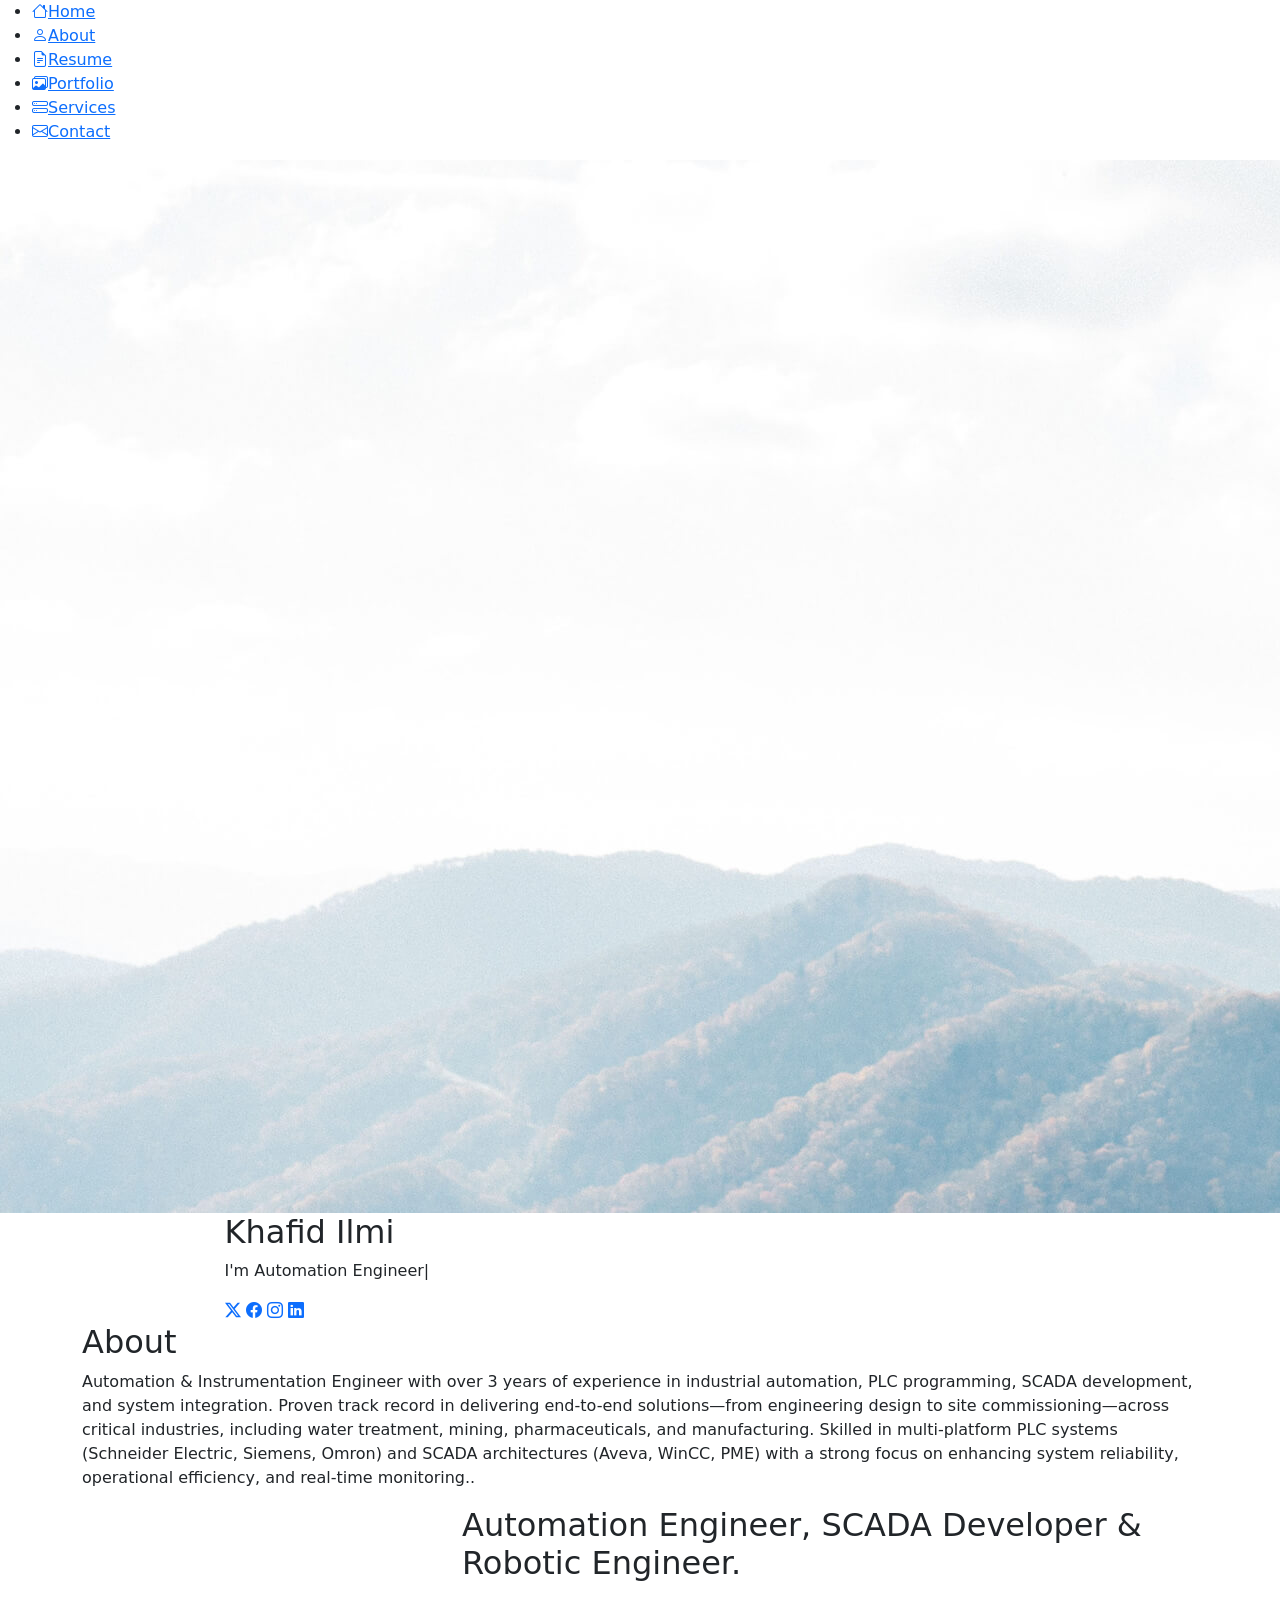
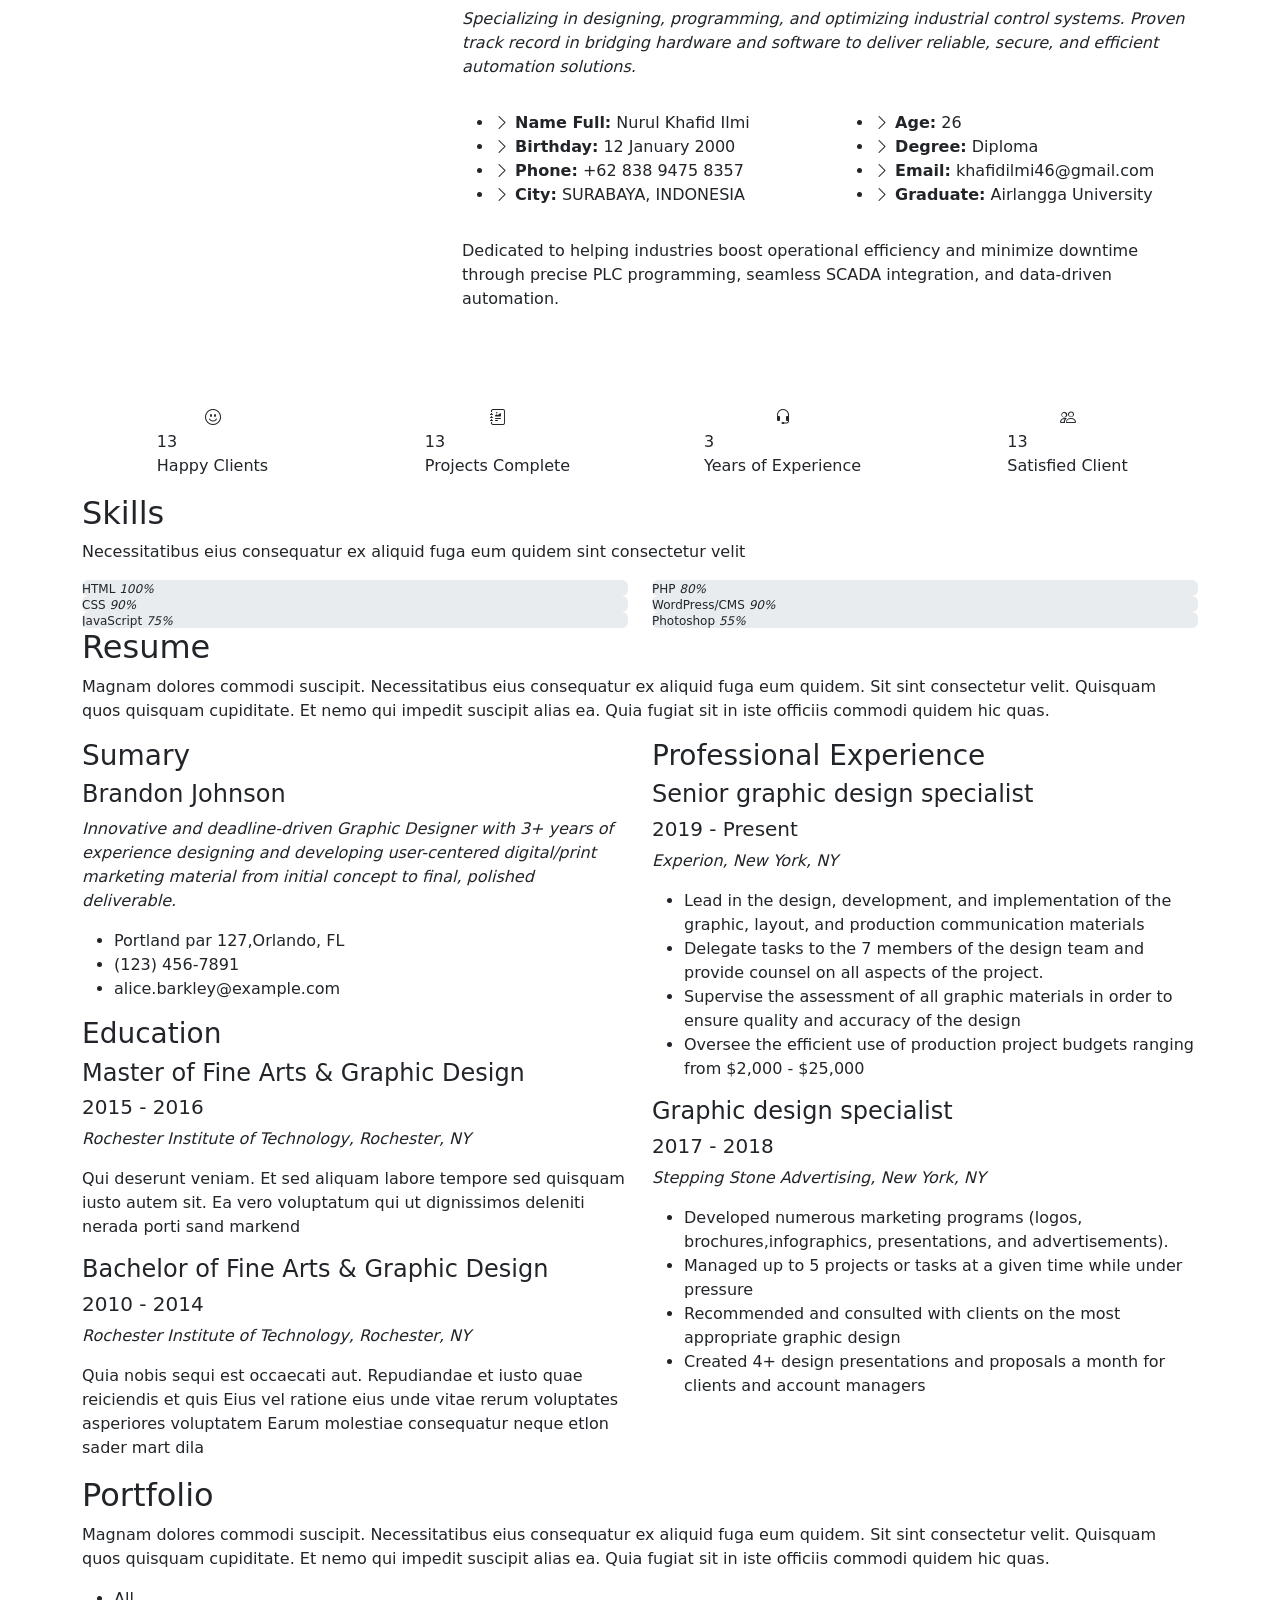
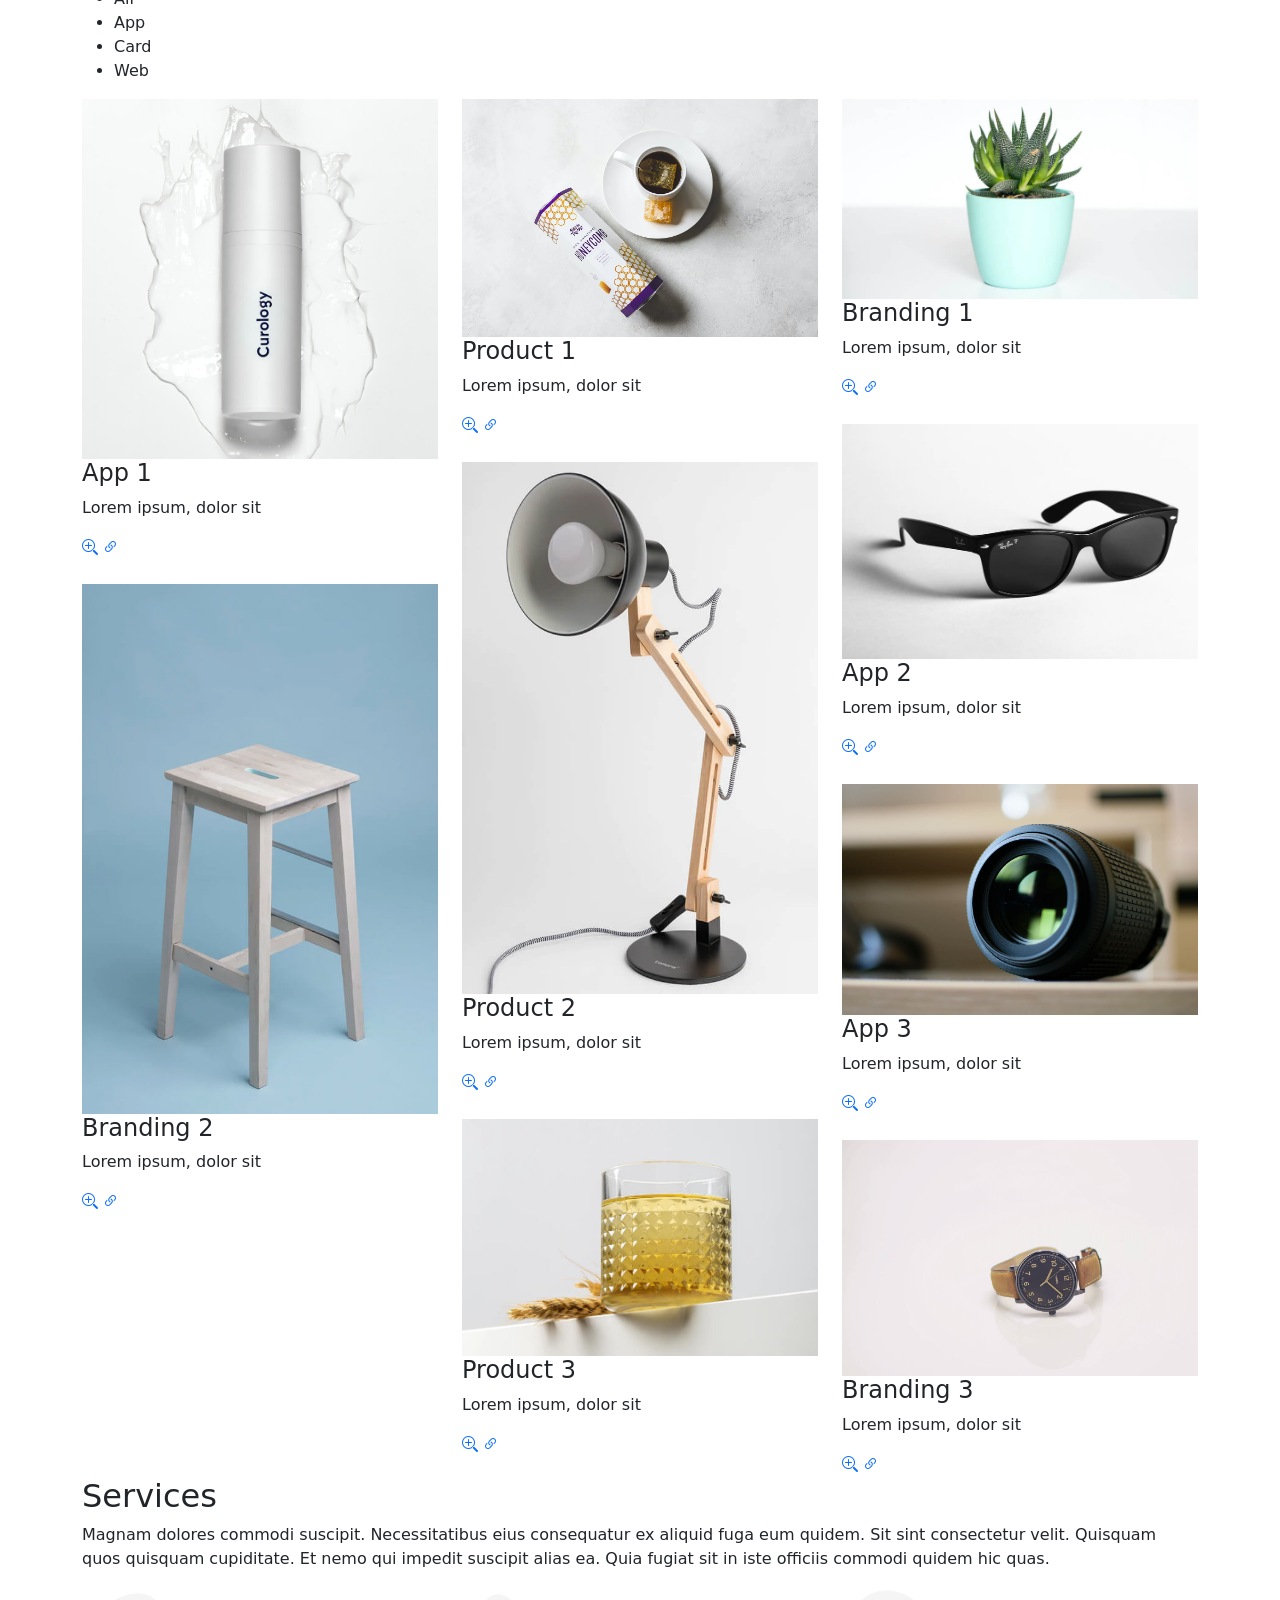
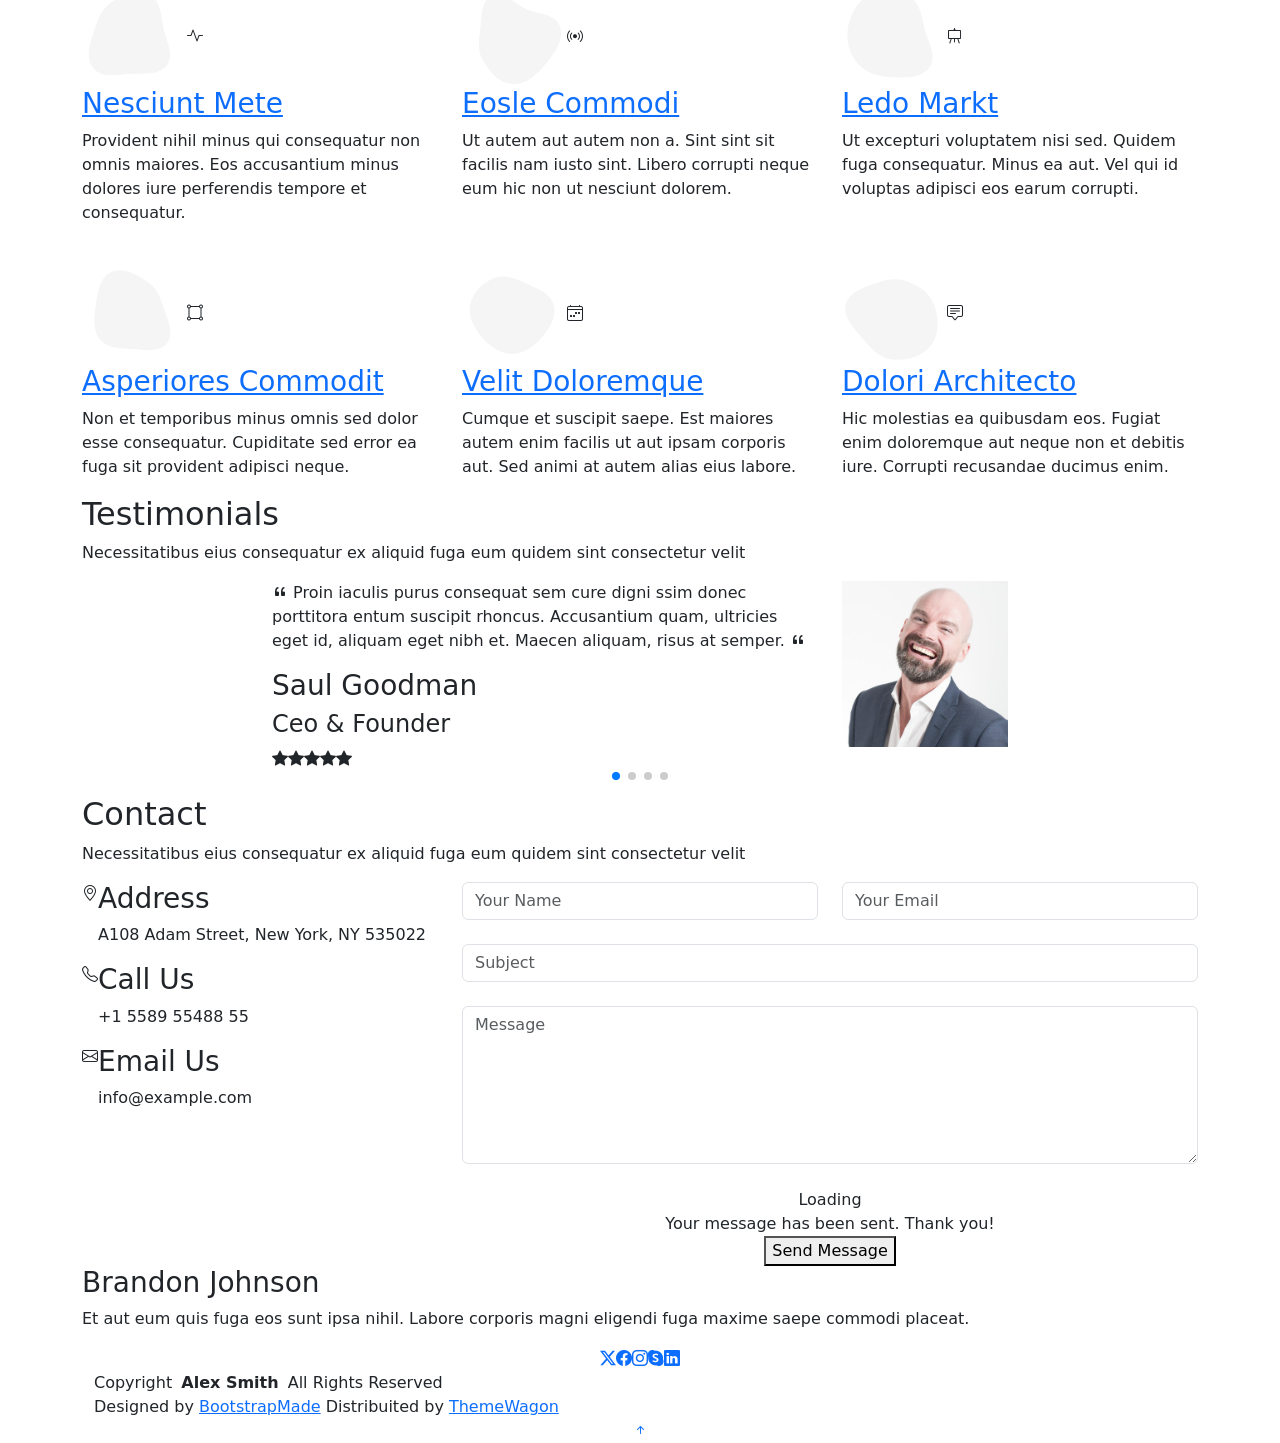
==== commit d3158ea0: "update foto dan biodata" ====
--- a/index.html
+++ b/index.html
@@ -15,7 +15,9 @@
   <!-- Fonts -->
   <link href="https://fonts.googleapis.com" rel="preconnect">
   <link href="https://fonts.gstatic.com" rel="preconnect" crossorigin>
-  <link href="https://fonts.googleapis.com/css2?family=Roboto:ital,wght@0,100;0,300;0,400;0,500;0,700;0,900;1,100;1,300;1,400;1,500;1,700;1,900&family=Poppins:ital,wght@0,100;0,200;0,300;0,400;0,500;0,600;0,700;0,800;0,900;1,100;1,200;1,300;1,400;1,500;1,600;1,700;1,800;1,900&family=Raleway:ital,wght@0,100;0,200;0,300;0,400;0,500;0,600;0,700;0,800;0,900;1,100;1,200;1,300;1,400;1,500;1,600;1,700;1,800;1,900&display=swap" rel="stylesheet">
+  <link
+    href="https://fonts.googleapis.com/css2?family=Roboto:ital,wght@0,100;0,300;0,400;0,500;0,700;0,900;1,100;1,300;1,400;1,500;1,700;1,900&family=Poppins:ital,wght@0,100;0,200;0,300;0,400;0,500;0,600;0,700;0,800;0,900;1,100;1,200;1,300;1,400;1,500;1,600;1,700;1,800;1,900&family=Raleway:ital,wght@0,100;0,200;0,300;0,400;0,500;0,600;0,700;0,800;0,900;1,100;1,200;1,300;1,400;1,500;1,600;1,700;1,800;1,900&display=swap"
+    rel="stylesheet">
 
   <!-- Vendor CSS Files -->
   <link href="assets/vendor/bootstrap/css/bootstrap.min.css" rel="stylesheet">
@@ -26,7 +28,34 @@
 
   <!-- Main CSS File -->
   <link href="assets/css/main.css" rel="stylesheet">
-
+  <style>
+    /* .profile-img {
+      width: 100%;
+      height: 400px;
+    
+      object-fit: cover;
+
+      object-position: 20% 50%;
+      
+      border-radius: 8px;
+      
+    } */
+    .profile-bg-img {
+      width: 100%;
+      height: 500px;
+      /* Tinggi bingkai */
+      background-image: url('assets/img/Profil.png');
+      background-size: cover;
+      /* Auto-crop */
+      background-repeat: no-repeat;
+      background-size: 150%;
+
+      /* ATUR GESER BEBAS DI SINI */
+      background-position: center 15%;
+      /* Horizontal (center), Vertikal (20%) */
+      border-radius: 8px;
+    }
+  </style>
   <!-- =======================================================
   * Template Name: MyResume
   * Template URL: https://bootstrapmade.com/free-html-bootstrap-template-my-resume/
@@ -66,12 +95,14 @@
         <div class="row justify-content-center">
           <div class="col-lg-9">
             <h2>Khafid Ilmi</h2>
-            <p>I'm <span class="typed" data-typed-items="Automation Engineer, Industrial Robotics Engineer, Scada Developer">Automation Engineer</span><span class="typed-cursor typed-cursor--blink" aria-hidden="true"></span></p>
+            <p>I'm <span class="typed"
+                data-typed-items="Automation Engineer, Industrial Robotics Engineer, Scada Developer">Automation
+                Engineer</span><span class="typed-cursor typed-cursor--blink" aria-hidden="true"></span></p>
             <div class="social-links">
               <a href="#" target="_blank"><i class="bi bi-twitter-x"></i></a>
               <a href="#" target="_blank"><i class="bi bi-facebook"></i></a>
-              <a href="https://instagram.com/khafid_ilmii"  target="_blank"><i class="bi bi-instagram"></i></a>
-              <a href="#" target="_blank"><i class="bi bi-linkedin"></i></a>
+              <a href="https://instagram.com/khafid_ilmii" target="_blank"><i class="bi bi-instagram"></i></a>
+              <a href="https://www.linkedin.com/in/nurulkhafidilmi/" target="_blank"><i class="bi bi-linkedin"></i></a>
             </div>
           </div>
         </div>
@@ -85,42 +116,59 @@
       <!-- Section Title -->
       <div class="container section-title" data-aos="fade-up">
         <h2>About</h2>
-        <p>Magnam dolores commodi suscipit. Necessitatibus eius consequatur ex aliquid fuga eum quidem. Sit sint consectetur velit. Quisquam quos quisquam cupiditate. Et nemo qui impedit suscipit alias ea. Quia fugiat sit in iste officiis commodi quidem hic quas.</p>
+        <p>Automation & Instrumentation Engineer with over 3 years of experience in industrial automation, PLC
+          programming, SCADA development, and system integration. Proven track record in delivering end-to-end
+          solutions—from engineering design to site commissioning—across critical industries, including water treatment,
+          mining, pharmaceuticals, and manufacturing. Skilled in multi-platform PLC systems (Schneider Electric,
+          Siemens, Omron) and SCADA architectures (Aveva, WinCC, PME) with a strong focus on enhancing system
+          reliability, operational efficiency, and real-time monitoring..</p>
       </div><!-- End Section Title -->
 
       <div class="container" data-aos="fade-up" data-aos-delay="100">
 
         <div class="row gy-4 justify-content-center">
+          <!-- <div class="col-lg-4">
+            <img src="assets/img/Coba.jpeg" class="img-fluid" alt="">
+          </div> -->
+          <!-- <div class="col-lg-4">
+            <img src="assets/img/Coba.jpeg" class="img-fluid profile-img" alt="Profile Picture">
+          </div> -->
           <div class="col-lg-4">
-            <img src="assets/img/profile-img.jpg" class="img-fluid" alt="">
+            <div class="profile-bg-img"></div>
           </div>
           <div class="col-lg-8 content">
-            <h2>UI/UX Designer &amp; Web Developer.</h2>
+            <h2>Automation Engineer, SCADA Developer &amp; Robotic Engineer.</h2>
             <p class="fst-italic py-3">
-              Lorem ipsum dolor sit amet, consectetur adipiscing elit, sed do eiusmod tempor incididunt ut labore et dolore
-              magna aliqua.
+              Specializing in designing, programming, and optimizing industrial control systems. Proven track record in
+              bridging hardware and software to deliver reliable,
+              secure, and efficient automation solutions.
             </p>
             <div class="row">
               <div class="col-lg-6">
                 <ul>
-                  <li><i class="bi bi-chevron-right"></i> <strong>Birthday:</strong> <span>1 May 1995</span></li>
-                  <li><i class="bi bi-chevron-right"></i> <strong>Website:</strong> <span>www.example.com</span></li>
-                  <li><i class="bi bi-chevron-right"></i> <strong>Phone:</strong> <span>+123 456 7890</span></li>
-                  <li><i class="bi bi-chevron-right"></i> <strong>City:</strong> <span>New York, USA</span></li>
+                  <li><i class="bi bi-chevron-right"></i> <strong>Name Full:</strong> <span>Nurul Khafid Ilmi</span></li>
+                  <li><i class="bi bi-chevron-right"></i> <strong>Birthday:</strong>
+                    <span>12 January 2000</span>
+                  </li>
+                  <li><i class="bi bi-chevron-right"></i> <strong>Phone:</strong> <span>+62 838 9475 8357</span></li>
+                  <li><i class="bi bi-chevron-right"></i> <strong>City:</strong> <span>SURABAYA, INDONESIA</span></li>
                 </ul>
               </div>
               <div class="col-lg-6">
                 <ul>
-                  <li><i class="bi bi-chevron-right"></i> <strong>Age:</strong> <span>30</span></li>
-                  <li><i class="bi bi-chevron-right"></i> <strong>Degree:</strong> <span>Master</span></li>
-                  <li><i class="bi bi-chevron-right"></i> <strong>Email:</strong> <span>email@example.com</span></li>
-                  <li><i class="bi bi-chevron-right"></i> <strong>Freelance:</strong> <span>Available</span></li>
+                  <li><i class="bi bi-chevron-right"></i> <strong>Age:</strong> <span>26</span></li>
+                  <li><i class="bi bi-chevron-right"></i> <strong>Degree:</strong> <span>Diploma</span></li>
+                  <li><i class="bi bi-chevron-right"></i> <strong>Email:</strong> <span>khafidilmi46@gmail.com</span>
+                  </li>
+                  <li><i class="bi bi-chevron-right"></i> <strong>Graduate:</strong> <span>Airlangga University</span>
+                  </li>
                 </ul>
               </div>
             </div>
             <p class="py-3">
-              Officiis eligendi itaque labore et dolorum mollitia officiis optio vero. Quisquam sunt adipisci omnis et ut. Nulla accusantium dolor incidunt officia tempore. Et eius omnis.
-              Cupiditate ut dicta maxime officiis quidem quia. Sed et consectetur qui quia repellendus itaque neque.
+              Dedicated to helping industries boost operational efficiency and minimize downtime through precise PLC
+              programming,
+              seamless SCADA integration, and data-driven automation.
             </p>
           </div>
         </div>
@@ -139,7 +187,8 @@
           <div class="col-lg-3 col-md-6 d-flex flex-column align-items-center">
             <i class="bi bi-emoji-smile"></i>
             <div class="stats-item">
-              <span data-purecounter-start="0" data-purecounter-end="232" data-purecounter-duration="1" class="purecounter"></span>
+              <span data-purecounter-start="0" data-purecounter-end="15" data-purecounter-duration="1"
+                class="purecounter"></span>
               <p>Happy Clients</p>
             </div>
           </div><!-- End Stats Item -->
@@ -147,24 +196,27 @@
           <div class="col-lg-3 col-md-6 d-flex flex-column align-items-center">
             <i class="bi bi-journal-richtext"></i>
             <div class="stats-item">
-              <span data-purecounter-start="0" data-purecounter-end="521" data-purecounter-duration="1" class="purecounter"></span>
-              <p>Projects</p>
+              <span data-purecounter-start="0" data-purecounter-end="15" data-purecounter-duration="1"
+                class="purecounter"></span>
+              <p>Projects Complete</p>
             </div>
           </div><!-- End Stats Item -->
 
           <div class="col-lg-3 col-md-6 d-flex flex-column align-items-center">
             <i class="bi bi-headset"></i>
             <div class="stats-item">
-              <span data-purecounter-start="0" data-purecounter-end="1463" data-purecounter-duration="1" class="purecounter"></span>
-              <p>Hours Of Support</p>
+              <span data-purecounter-start="0" data-purecounter-end="4" data-purecounter-duration="1"
+                class="purecounter"></span>
+              <p>Years of Experience</p>
             </div>
           </div><!-- End Stats Item -->
 
           <div class="col-lg-3 col-md-6 d-flex flex-column align-items-center">
             <i class="bi bi-people"></i>
             <div class="stats-item">
-              <span data-purecounter-start="0" data-purecounter-end="15" data-purecounter-duration="1" class="purecounter"></span>
-              <p>Hard Workers</p>
+              <span data-purecounter-start="0" data-purecounter-end="15" data-purecounter-duration="1"
+                class="purecounter"></span>
+              <p>Satisfied Client</p>
             </div>
           </div><!-- End Stats Item -->
 
@@ -192,21 +244,24 @@
             <div class="progress">
               <span class="skill"><span>HTML</span> <i class="val">100%</i></span>
               <div class="progress-bar-wrap">
-                <div class="progress-bar" role="progressbar" aria-valuenow="100" aria-valuemin="0" aria-valuemax="100"></div>
+                <div class="progress-bar" role="progressbar" aria-valuenow="100" aria-valuemin="0" aria-valuemax="100">
+                </div>
               </div>
             </div><!-- End Skills Item -->
 
             <div class="progress">
               <span class="skill"><span>CSS</span> <i class="val">90%</i></span>
               <div class="progress-bar-wrap">
-                <div class="progress-bar" role="progressbar" aria-valuenow="90" aria-valuemin="0" aria-valuemax="100"></div>
+                <div class="progress-bar" role="progressbar" aria-valuenow="90" aria-valuemin="0" aria-valuemax="100">
+                </div>
               </div>
             </div><!-- End Skills Item -->
 
             <div class="progress">
               <span class="skill"><span>JavaScript</span> <i class="val">75%</i></span>
               <div class="progress-bar-wrap">
-                <div class="progress-bar" role="progressbar" aria-valuenow="75" aria-valuemin="0" aria-valuemax="100"></div>
+                <div class="progress-bar" role="progressbar" aria-valuenow="75" aria-valuemin="0" aria-valuemax="100">
+                </div>
               </div>
             </div><!-- End Skills Item -->
 
@@ -217,21 +272,24 @@
             <div class="progress">
               <span class="skill"><span>PHP</span> <i class="val">80%</i></span>
               <div class="progress-bar-wrap">
-                <div class="progress-bar" role="progressbar" aria-valuenow="80" aria-valuemin="0" aria-valuemax="100"></div>
+                <div class="progress-bar" role="progressbar" aria-valuenow="80" aria-valuemin="0" aria-valuemax="100">
+                </div>
               </div>
             </div><!-- End Skills Item -->
 
             <div class="progress">
               <span class="skill"><span>WordPress/CMS</span> <i class="val">90%</i></span>
               <div class="progress-bar-wrap">
-                <div class="progress-bar" role="progressbar" aria-valuenow="90" aria-valuemin="0" aria-valuemax="100"></div>
+                <div class="progress-bar" role="progressbar" aria-valuenow="90" aria-valuemin="0" aria-valuemax="100">
+                </div>
               </div>
             </div><!-- End Skills Item -->
 
             <div class="progress">
               <span class="skill"><span>Photoshop</span> <i class="val">55%</i></span>
               <div class="progress-bar-wrap">
-                <div class="progress-bar" role="progressbar" aria-valuenow="55" aria-valuemin="0" aria-valuemax="100"></div>
+                <div class="progress-bar" role="progressbar" aria-valuenow="55" aria-valuemin="0" aria-valuemax="100">
+                </div>
               </div>
             </div><!-- End Skills Item -->
 
@@ -249,7 +307,9 @@
       <!-- Section Title -->
       <div class="container section-title" data-aos="fade-up">
         <h2>Resume</h2>
-        <p>Magnam dolores commodi suscipit. Necessitatibus eius consequatur ex aliquid fuga eum quidem. Sit sint consectetur velit. Quisquam quos quisquam cupiditate. Et nemo qui impedit suscipit alias ea. Quia fugiat sit in iste officiis commodi quidem hic quas.</p>
+        <p>Magnam dolores commodi suscipit. Necessitatibus eius consequatur ex aliquid fuga eum quidem. Sit sint
+          consectetur velit. Quisquam quos quisquam cupiditate. Et nemo qui impedit suscipit alias ea. Quia fugiat sit
+          in iste officiis commodi quidem hic quas.</p>
       </div><!-- End Section Title -->
 
       <div class="container">
@@ -261,7 +321,9 @@
 
             <div class="resume-item pb-0">
               <h4>Brandon Johnson</h4>
-              <p><em>Innovative and deadline-driven Graphic Designer with 3+ years of experience designing and developing user-centered digital/print marketing material from initial concept to final, polished deliverable.</em></p>
+              <p><em>Innovative and deadline-driven Graphic Designer with 3+ years of experience designing and
+                  developing user-centered digital/print marketing material from initial concept to final, polished
+                  deliverable.</em></p>
               <ul>
                 <li>Portland par 127,Orlando, FL</li>
                 <li>(123) 456-7891</li>
@@ -274,14 +336,17 @@
               <h4>Master of Fine Arts &amp; Graphic Design</h4>
               <h5>2015 - 2016</h5>
               <p><em>Rochester Institute of Technology, Rochester, NY</em></p>
-              <p>Qui deserunt veniam. Et sed aliquam labore tempore sed quisquam iusto autem sit. Ea vero voluptatum qui ut dignissimos deleniti nerada porti sand markend</p>
+              <p>Qui deserunt veniam. Et sed aliquam labore tempore sed quisquam iusto autem sit. Ea vero voluptatum qui
+                ut dignissimos deleniti nerada porti sand markend</p>
             </div><!-- Edn Resume Item -->
 
             <div class="resume-item">
               <h4>Bachelor of Fine Arts &amp; Graphic Design</h4>
               <h5>2010 - 2014</h5>
               <p><em>Rochester Institute of Technology, Rochester, NY</em></p>
-              <p>Quia nobis sequi est occaecati aut. Repudiandae et iusto quae reiciendis et quis Eius vel ratione eius unde vitae rerum voluptates asperiores voluptatem Earum molestiae consequatur neque etlon sader mart dila</p>
+              <p>Quia nobis sequi est occaecati aut. Repudiandae et iusto quae reiciendis et quis Eius vel ratione eius
+                unde vitae rerum voluptates asperiores voluptatem Earum molestiae consequatur neque etlon sader mart
+                dila</p>
             </div><!-- Edn Resume Item -->
 
           </div>
@@ -293,9 +358,12 @@
               <h5>2019 - Present</h5>
               <p><em>Experion, New York, NY </em></p>
               <ul>
-                <li>Lead in the design, development, and implementation of the graphic, layout, and production communication materials</li>
-                <li>Delegate tasks to the 7 members of the design team and provide counsel on all aspects of the project. </li>
-                <li>Supervise the assessment of all graphic materials in order to ensure quality and accuracy of the design</li>
+                <li>Lead in the design, development, and implementation of the graphic, layout, and production
+                  communication materials</li>
+                <li>Delegate tasks to the 7 members of the design team and provide counsel on all aspects of the
+                  project. </li>
+                <li>Supervise the assessment of all graphic materials in order to ensure quality and accuracy of the
+                  design</li>
                 <li>Oversee the efficient use of production project budgets ranging from $2,000 - $25,000</li>
               </ul>
             </div><!-- Edn Resume Item -->
@@ -305,7 +373,8 @@
               <h5>2017 - 2018</h5>
               <p><em>Stepping Stone Advertising, New York, NY</em></p>
               <ul>
-                <li>Developed numerous marketing programs (logos, brochures,infographics, presentations, and advertisements).</li>
+                <li>Developed numerous marketing programs (logos, brochures,infographics, presentations, and
+                  advertisements).</li>
                 <li>Managed up to 5 projects or tasks at a given time while under pressure</li>
                 <li>Recommended and consulted with clients on the most appropriate graphic design</li>
                 <li>Created 4+ design presentations and proposals a month for clients and account managers</li>
@@ -326,7 +395,9 @@
       <!-- Section Title -->
       <div class="container section-title" data-aos="fade-up">
         <h2>Portfolio</h2>
-        <p>Magnam dolores commodi suscipit. Necessitatibus eius consequatur ex aliquid fuga eum quidem. Sit sint consectetur velit. Quisquam quos quisquam cupiditate. Et nemo qui impedit suscipit alias ea. Quia fugiat sit in iste officiis commodi quidem hic quas.</p>
+        <p>Magnam dolores commodi suscipit. Necessitatibus eius consequatur ex aliquid fuga eum quidem. Sit sint
+          consectetur velit. Quisquam quos quisquam cupiditate. Et nemo qui impedit suscipit alias ea. Quia fugiat sit
+          in iste officiis commodi quidem hic quas.</p>
       </div><!-- End Section Title -->
 
       <div class="container">
@@ -347,8 +418,10 @@
               <div class="portfolio-info">
                 <h4>App 1</h4>
                 <p>Lorem ipsum, dolor sit</p>
-                <a href="assets/img/masonry-portfolio/masonry-portfolio-1.jpg" title="App 1" data-gallery="portfolio-gallery-app" class="glightbox preview-link"><i class="bi bi-zoom-in"></i></a>
-                <a href="portfolio-details.html" title="More Details" class="details-link"><i class="bi bi-link-45deg"></i></a>
+                <a href="assets/img/masonry-portfolio/masonry-portfolio-1.jpg" title="App 1"
+                  data-gallery="portfolio-gallery-app" class="glightbox preview-link"><i class="bi bi-zoom-in"></i></a>
+                <a href="portfolio-details-yamaha-1.html" title="More Details" class="details-link"><i
+                    class="bi bi-link-45deg"></i></a>
               </div>
             </div><!-- End Portfolio Item -->
 
@@ -357,8 +430,11 @@
               <div class="portfolio-info">
                 <h4>Product 1</h4>
                 <p>Lorem ipsum, dolor sit</p>
-                <a href="assets/img/masonry-portfolio/masonry-portfolio-2.jpg" title="Product 1" data-gallery="portfolio-gallery-product" class="glightbox preview-link"><i class="bi bi-zoom-in"></i></a>
-                <a href="portfolio-details.html" title="More Details" class="details-link"><i class="bi bi-link-45deg"></i></a>
+                <a href="assets/img/masonry-portfolio/masonry-portfolio-2.jpg" title="Product 1"
+                  data-gallery="portfolio-gallery-product" class="glightbox preview-link"><i
+                    class="bi bi-zoom-in"></i></a>
+                <a href="portfolio-details.html" title="More Details" class="details-link"><i
+                    class="bi bi-link-45deg"></i></a>
               </div>
             </div><!-- End Portfolio Item -->
 
@@ -367,8 +443,11 @@
               <div class="portfolio-info">
                 <h4>Branding 1</h4>
                 <p>Lorem ipsum, dolor sit</p>
-                <a href="assets/img/masonry-portfolio/masonry-portfolio-3.jpg" title="Branding 1" data-gallery="portfolio-gallery-branding" class="glightbox preview-link"><i class="bi bi-zoom-in"></i></a>
-                <a href="portfolio-details.html" title="More Details" class="details-link"><i class="bi bi-link-45deg"></i></a>
+                <a href="assets/img/masonry-portfolio/masonry-portfolio-3.jpg" title="Branding 1"
+                  data-gallery="portfolio-gallery-branding" class="glightbox preview-link"><i
+                    class="bi bi-zoom-in"></i></a>
+                <a href="portfolio-details.html" title="More Details" class="details-link"><i
+                    class="bi bi-link-45deg"></i></a>
               </div>
             </div><!-- End Portfolio Item -->
 
@@ -377,8 +456,10 @@
               <div class="portfolio-info">
                 <h4>App 2</h4>
                 <p>Lorem ipsum, dolor sit</p>
-                <a href="assets/img/masonry-portfolio/masonry-portfolio-4.jpg" title="App 2" data-gallery="portfolio-gallery-app" class="glightbox preview-link"><i class="bi bi-zoom-in"></i></a>
-                <a href="portfolio-details.html" title="More Details" class="details-link"><i class="bi bi-link-45deg"></i></a>
+                <a href="assets/img/masonry-portfolio/masonry-portfolio-4.jpg" title="App 2"
+                  data-gallery="portfolio-gallery-app" class="glightbox preview-link"><i class="bi bi-zoom-in"></i></a>
+                <a href="portfolio-details.html" title="More Details" class="details-link"><i
+                    class="bi bi-link-45deg"></i></a>
               </div>
             </div><!-- End Portfolio Item -->
 
@@ -387,8 +468,11 @@
               <div class="portfolio-info">
                 <h4>Product 2</h4>
                 <p>Lorem ipsum, dolor sit</p>
-                <a href="assets/img/masonry-portfolio/masonry-portfolio-5.jpg" title="Product 2" data-gallery="portfolio-gallery-product" class="glightbox preview-link"><i class="bi bi-zoom-in"></i></a>
-                <a href="portfolio-details.html" title="More Details" class="details-link"><i class="bi bi-link-45deg"></i></a>
+                <a href="assets/img/masonry-portfolio/masonry-portfolio-5.jpg" title="Product 2"
+                  data-gallery="portfolio-gallery-product" class="glightbox preview-link"><i
+                    class="bi bi-zoom-in"></i></a>
+                <a href="portfolio-details.html" title="More Details" class="details-link"><i
+                    class="bi bi-link-45deg"></i></a>
               </div>
             </div><!-- End Portfolio Item -->
 
@@ -397,8 +481,11 @@
               <div class="portfolio-info">
                 <h4>Branding 2</h4>
                 <p>Lorem ipsum, dolor sit</p>
-                <a href="assets/img/masonry-portfolio/masonry-portfolio-6.jpg" title="Branding 2" data-gallery="portfolio-gallery-branding" class="glightbox preview-link"><i class="bi bi-zoom-in"></i></a>
-                <a href="portfolio-details.html" title="More Details" class="details-link"><i class="bi bi-link-45deg"></i></a>
+                <a href="assets/img/masonry-portfolio/masonry-portfolio-6.jpg" title="Branding 2"
+                  data-gallery="portfolio-gallery-branding" class="glightbox preview-link"><i
+                    class="bi bi-zoom-in"></i></a>
+                <a href="portfolio-details.html" title="More Details" class="details-link"><i
+                    class="bi bi-link-45deg"></i></a>
               </div>
             </div><!-- End Portfolio Item -->
 
@@ -407,8 +494,10 @@
               <div class="portfolio-info">
                 <h4>App 3</h4>
                 <p>Lorem ipsum, dolor sit</p>
-                <a href="assets/img/masonry-portfolio/masonry-portfolio-7.jpg" title="App 3" data-gallery="portfolio-gallery-app" class="glightbox preview-link"><i class="bi bi-zoom-in"></i></a>
-                <a href="portfolio-details.html" title="More Details" class="details-link"><i class="bi bi-link-45deg"></i></a>
+                <a href="assets/img/masonry-portfolio/masonry-portfolio-7.jpg" title="App 3"
+                  data-gallery="portfolio-gallery-app" class="glightbox preview-link"><i class="bi bi-zoom-in"></i></a>
+                <a href="portfolio-details.html" title="More Details" class="details-link"><i
+                    class="bi bi-link-45deg"></i></a>
               </div>
             </div><!-- End Portfolio Item -->
 
@@ -417,8 +506,11 @@
               <div class="portfolio-info">
                 <h4>Product 3</h4>
                 <p>Lorem ipsum, dolor sit</p>
-                <a href="assets/img/masonry-portfolio/masonry-portfolio-8.jpg" title="Product 3" data-gallery="portfolio-gallery-product" class="glightbox preview-link"><i class="bi bi-zoom-in"></i></a>
-                <a href="portfolio-details.html" title="More Details" class="details-link"><i class="bi bi-link-45deg"></i></a>
+                <a href="assets/img/masonry-portfolio/masonry-portfolio-8.jpg" title="Product 3"
+                  data-gallery="portfolio-gallery-product" class="glightbox preview-link"><i
+                    class="bi bi-zoom-in"></i></a>
+                <a href="portfolio-details.html" title="More Details" class="details-link"><i
+                    class="bi bi-link-45deg"></i></a>
               </div>
             </div><!-- End Portfolio Item -->
 
@@ -427,8 +519,11 @@
               <div class="portfolio-info">
                 <h4>Branding 3</h4>
                 <p>Lorem ipsum, dolor sit</p>
-                <a href="assets/img/masonry-portfolio/masonry-portfolio-9.jpg" title="Branding 2" data-gallery="portfolio-gallery-branding" class="glightbox preview-link"><i class="bi bi-zoom-in"></i></a>
-                <a href="portfolio-details.html" title="More Details" class="details-link"><i class="bi bi-link-45deg"></i></a>
+                <a href="assets/img/masonry-portfolio/masonry-portfolio-9.jpg" title="Branding 2"
+                  data-gallery="portfolio-gallery-branding" class="glightbox preview-link"><i
+                    class="bi bi-zoom-in"></i></a>
+                <a href="portfolio-details.html" title="More Details" class="details-link"><i
+                    class="bi bi-link-45deg"></i></a>
               </div>
             </div><!-- End Portfolio Item -->
 
@@ -446,7 +541,9 @@
       <!-- Section Title -->
       <div class="container section-title" data-aos="fade-up">
         <h2>Services</h2>
-        <p>Magnam dolores commodi suscipit. Necessitatibus eius consequatur ex aliquid fuga eum quidem. Sit sint consectetur velit. Quisquam quos quisquam cupiditate. Et nemo qui impedit suscipit alias ea. Quia fugiat sit in iste officiis commodi quidem hic quas.</p>
+        <p>Magnam dolores commodi suscipit. Necessitatibus eius consequatur ex aliquid fuga eum quidem. Sit sint
+          consectetur velit. Quisquam quos quisquam cupiditate. Et nemo qui impedit suscipit alias ea. Quia fugiat sit
+          in iste officiis commodi quidem hic quas.</p>
       </div><!-- End Section Title -->
 
       <div class="container">
@@ -457,14 +554,17 @@
             <div class="service-item item-cyan position-relative">
               <div class="icon">
                 <svg width="100" height="100" viewBox="0 0 600 600" xmlns="http://www.w3.org/2000/svg">
-                  <path stroke="none" stroke-width="0" fill="#f5f5f5" d="M300,521.0016835830174C376.1290562159157,517.8887921683347,466.0731472004068,529.7835943286574,510.70327084640275,468.03025145048787C554.3714126377745,407.6079735673963,508.03601936045806,328.9844924480964,491.2728898941984,256.3432110539036C474.5976632858925,184.082847569629,479.9380746630129,96.60480741107993,416.23090153303,58.64404602377083C348.86323505073057,18.502131276798302,261.93793281208167,40.57373210992963,193.5410806939664,78.93577620505333C130.42746243093433,114.334589627462,98.30271207620316,179.96522072025542,76.75703585869454,249.04625023123273C51.97151888228291,328.5150500222984,13.704378332031375,421.85034740162234,66.52175969318436,486.19268352777647C119.04800174914682,550.1803526380478,217.28368757567262,524.383925680826,300,521.0016835830174"></path>
+                  <path stroke="none" stroke-width="0" fill="#f5f5f5"
+                    d="M300,521.0016835830174C376.1290562159157,517.8887921683347,466.0731472004068,529.7835943286574,510.70327084640275,468.03025145048787C554.3714126377745,407.6079735673963,508.03601936045806,328.9844924480964,491.2728898941984,256.3432110539036C474.5976632858925,184.082847569629,479.9380746630129,96.60480741107993,416.23090153303,58.64404602377083C348.86323505073057,18.502131276798302,261.93793281208167,40.57373210992963,193.5410806939664,78.93577620505333C130.42746243093433,114.334589627462,98.30271207620316,179.96522072025542,76.75703585869454,249.04625023123273C51.97151888228291,328.5150500222984,13.704378332031375,421.85034740162234,66.52175969318436,486.19268352777647C119.04800174914682,550.1803526380478,217.28368757567262,524.383925680826,300,521.0016835830174">
+                  </path>
                 </svg>
                 <i class="bi bi-activity"></i>
               </div>
               <a href="#" class="stretched-link">
                 <h3>Nesciunt Mete</h3>
               </a>
-              <p>Provident nihil minus qui consequatur non omnis maiores. Eos accusantium minus dolores iure perferendis tempore et consequatur.</p>
+              <p>Provident nihil minus qui consequatur non omnis maiores. Eos accusantium minus dolores iure perferendis
+                tempore et consequatur.</p>
             </div>
           </div><!-- End Service Item -->
 
@@ -472,14 +572,17 @@
             <div class="service-item item-orange position-relative">
               <div class="icon">
                 <svg width="100" height="100" viewBox="0 0 600 600" xmlns="http://www.w3.org/2000/svg">
-                  <path stroke="none" stroke-width="0" fill="#f5f5f5" d="M300,582.0697525312426C382.5290701553225,586.8405444964366,449.9789794690241,525.3245884688669,502.5850820975895,461.55621195738473C556.606425686781,396.0723002908107,615.8543463187945,314.28637112970534,586.6730223649479,234.56875336149918C558.9533121215079,158.8439757836574,454.9685369536778,164.00468322053177,381.49747125262974,130.76875717737553C312.15926192815925,99.40240125094834,248.97055460311594,18.661163978235184,179.8680185752513,50.54337015887873C110.5421016452524,82.52863877960104,119.82277516462835,180.83849132639028,109.12597500060166,256.43424936330496C100.08760227029461,320.3096726198365,92.17705696193138,384.0621239912766,124.79988738764834,439.7174275375508C164.83382741302287,508.01625554203684,220.96474134820875,577.5009287672846,300,582.0697525312426"></path>
+                  <path stroke="none" stroke-width="0" fill="#f5f5f5"
+                    d="M300,582.0697525312426C382.5290701553225,586.8405444964366,449.9789794690241,525.3245884688669,502.5850820975895,461.55621195738473C556.606425686781,396.0723002908107,615.8543463187945,314.28637112970534,586.6730223649479,234.56875336149918C558.9533121215079,158.8439757836574,454.9685369536778,164.00468322053177,381.49747125262974,130.76875717737553C312.15926192815925,99.40240125094834,248.97055460311594,18.661163978235184,179.8680185752513,50.54337015887873C110.5421016452524,82.52863877960104,119.82277516462835,180.83849132639028,109.12597500060166,256.43424936330496C100.08760227029461,320.3096726198365,92.17705696193138,384.0621239912766,124.79988738764834,439.7174275375508C164.83382741302287,508.01625554203684,220.96474134820875,577.5009287672846,300,582.0697525312426">
+                  </path>
                 </svg>
                 <i class="bi bi-broadcast"></i>
               </div>
               <a href="#" class="stretched-link">
                 <h3>Eosle Commodi</h3>
               </a>
-              <p>Ut autem aut autem non a. Sint sint sit facilis nam iusto sint. Libero corrupti neque eum hic non ut nesciunt dolorem.</p>
+              <p>Ut autem aut autem non a. Sint sint sit facilis nam iusto sint. Libero corrupti neque eum hic non ut
+                nesciunt dolorem.</p>
             </div>
           </div><!-- End Service Item -->
 
@@ -487,14 +590,17 @@
             <div class="service-item item-teal position-relative">
               <div class="icon">
                 <svg width="100" height="100" viewBox="0 0 600 600" xmlns="http://www.w3.org/2000/svg">
-                  <path stroke="none" stroke-width="0" fill="#f5f5f5" d="M300,541.5067337569781C382.14930387511276,545.0595476570109,479.8736841581634,548.3450877840088,526.4010558755058,480.5488172755941C571.5218469581645,414.80211281144784,517.5187510058486,332.0715597781072,496.52539010469104,255.14436215662573C477.37192572678356,184.95920475031193,473.57363656557914,105.61284051026155,413.0603344069578,65.22779650032875C343.27470386102294,18.654635553484475,251.2091493199835,5.337323636656869,175.0934190732945,40.62881213300186C97.87086631185822,76.43348514350839,51.98124368387456,156.15599469081315,36.44837278890362,239.84606092416172C21.716077023791087,319.22268207091537,43.775223500013084,401.1760424656574,96.891909868211,461.97329694683043C147.22146801428983,519.5804099606455,223.5754009179313,538.201503339737,300,541.5067337569781"></path>
+                  <path stroke="none" stroke-width="0" fill="#f5f5f5"
+                    d="M300,541.5067337569781C382.14930387511276,545.0595476570109,479.8736841581634,548.3450877840088,526.4010558755058,480.5488172755941C571.5218469581645,414.80211281144784,517.5187510058486,332.0715597781072,496.52539010469104,255.14436215662573C477.37192572678356,184.95920475031193,473.57363656557914,105.61284051026155,413.0603344069578,65.22779650032875C343.27470386102294,18.654635553484475,251.2091493199835,5.337323636656869,175.0934190732945,40.62881213300186C97.87086631185822,76.43348514350839,51.98124368387456,156.15599469081315,36.44837278890362,239.84606092416172C21.716077023791087,319.22268207091537,43.775223500013084,401.1760424656574,96.891909868211,461.97329694683043C147.22146801428983,519.5804099606455,223.5754009179313,538.201503339737,300,541.5067337569781">
+                  </path>
                 </svg>
                 <i class="bi bi-easel"></i>
               </div>
               <a href="#" class="stretched-link">
                 <h3>Ledo Markt</h3>
               </a>
-              <p>Ut excepturi voluptatem nisi sed. Quidem fuga consequatur. Minus ea aut. Vel qui id voluptas adipisci eos earum corrupti.</p>
+              <p>Ut excepturi voluptatem nisi sed. Quidem fuga consequatur. Minus ea aut. Vel qui id voluptas adipisci
+                eos earum corrupti.</p>
             </div>
           </div><!-- End Service Item -->
 
@@ -502,14 +608,17 @@
             <div class="service-item item-red position-relative">
               <div class="icon">
                 <svg width="100" height="100" viewBox="0 0 600 600" xmlns="http://www.w3.org/2000/svg">
-                  <path stroke="none" stroke-width="0" fill="#f5f5f5" d="M300,503.46388370962813C374.79870501325706,506.71871716319447,464.8034551963731,527.1746412648533,510.4981551193396,467.86667711651364C555.9287308511215,408.9015244558933,512.6030010748507,327.5744911775523,490.211057578863,256.5855673507754C471.097692560561,195.9906835881958,447.69079081568157,138.11976852964426,395.19560036434837,102.3242989838813C329.3053358748298,57.3949838291264,248.02791733380457,8.279543830951368,175.87071277845988,42.242879143198664C103.41431057327972,76.34704239035025,93.79494320519305,170.9812938413882,81.28167332365135,250.07896920659033C70.17666984294237,320.27484674793965,64.84698225790005,396.69656628748305,111.28512138212992,450.4950937839243C156.20124167950087,502.5303643271138,231.32542653798444,500.4755392045468,300,503.46388370962813"></path>
+                  <path stroke="none" stroke-width="0" fill="#f5f5f5"
+                    d="M300,503.46388370962813C374.79870501325706,506.71871716319447,464.8034551963731,527.1746412648533,510.4981551193396,467.86667711651364C555.9287308511215,408.9015244558933,512.6030010748507,327.5744911775523,490.211057578863,256.5855673507754C471.097692560561,195.9906835881958,447.69079081568157,138.11976852964426,395.19560036434837,102.3242989838813C329.3053358748298,57.3949838291264,248.02791733380457,8.279543830951368,175.87071277845988,42.242879143198664C103.41431057327972,76.34704239035025,93.79494320519305,170.9812938413882,81.28167332365135,250.07896920659033C70.17666984294237,320.27484674793965,64.84698225790005,396.69656628748305,111.28512138212992,450.4950937839243C156.20124167950087,502.5303643271138,231.32542653798444,500.4755392045468,300,503.46388370962813">
+                  </path>
                 </svg>
                 <i class="bi bi-bounding-box-circles"></i>
               </div>
               <a href="#" class="stretched-link">
                 <h3>Asperiores Commodit</h3>
               </a>
-              <p>Non et temporibus minus omnis sed dolor esse consequatur. Cupiditate sed error ea fuga sit provident adipisci neque.</p>
+              <p>Non et temporibus minus omnis sed dolor esse consequatur. Cupiditate sed error ea fuga sit provident
+                adipisci neque.</p>
               <a href="#" class="stretched-link"></a>
             </div>
           </div><!-- End Service Item -->
@@ -518,14 +627,17 @@
             <div class="service-item item-indigo position-relative">
               <div class="icon">
                 <svg width="100" height="100" viewBox="0 0 600 600" xmlns="http://www.w3.org/2000/svg">
-                  <path stroke="none" stroke-width="0" fill="#f5f5f5" d="M300,532.3542879108572C369.38199826031484,532.3153073249985,429.10787420159085,491.63046689027357,474.5244479745417,439.17860296908856C522.8885846962883,383.3225815378663,569.1668002868075,314.3205725914397,550.7432151929288,242.7694973846089C532.6665558377875,172.5657663291529,456.2379748765914,142.6223662098291,390.3689995646985,112.34683881706744C326.66090330228417,83.06452184765237,258.84405631176094,53.51806209861945,193.32584062364296,78.48882559362697C121.61183558270385,105.82097193414197,62.805066853699245,167.19869350419734,48.57481801355237,242.6138429142374C34.843463184063346,315.3850353017275,76.69343916112496,383.4422959591041,125.22947124332185,439.3748458443577C170.7312796277747,491.8107796887764,230.57421082200815,532.3932930995766,300,532.3542879108572"></path>
+                  <path stroke="none" stroke-width="0" fill="#f5f5f5"
+                    d="M300,532.3542879108572C369.38199826031484,532.3153073249985,429.10787420159085,491.63046689027357,474.5244479745417,439.17860296908856C522.8885846962883,383.3225815378663,569.1668002868075,314.3205725914397,550.7432151929288,242.7694973846089C532.6665558377875,172.5657663291529,456.2379748765914,142.6223662098291,390.3689995646985,112.34683881706744C326.66090330228417,83.06452184765237,258.84405631176094,53.51806209861945,193.32584062364296,78.48882559362697C121.61183558270385,105.82097193414197,62.805066853699245,167.19869350419734,48.57481801355237,242.6138429142374C34.843463184063346,315.3850353017275,76.69343916112496,383.4422959591041,125.22947124332185,439.3748458443577C170.7312796277747,491.8107796887764,230.57421082200815,532.3932930995766,300,532.3542879108572">
+                  </path>
                 </svg>
                 <i class="bi bi-calendar4-week icon"></i>
               </div>
               <a href="#" class="stretched-link">
                 <h3>Velit Doloremque</h3>
               </a>
-              <p>Cumque et suscipit saepe. Est maiores autem enim facilis ut aut ipsam corporis aut. Sed animi at autem alias eius labore.</p>
+              <p>Cumque et suscipit saepe. Est maiores autem enim facilis ut aut ipsam corporis aut. Sed animi at autem
+                alias eius labore.</p>
               <a href="#" class="stretched-link"></a>
             </div>
           </div><!-- End Service Item -->
@@ -534,14 +646,17 @@
             <div class="service-item item-pink position-relative">
               <div class="icon">
                 <svg width="100" height="100" viewBox="0 0 600 600" xmlns="http://www.w3.org/2000/svg">
-                  <path stroke="none" stroke-width="0" fill="#f5f5f5" d="M300,566.797414625762C385.7384707136149,576.1784315230908,478.7894351017131,552.8928747891023,531.9192734346935,484.94944893311C584.6109503024035,417.5663521118492,582.489472248146,322.67544863468447,553.9536738515405,242.03673114598146C529.1557734026468,171.96086150256528,465.24506316201064,127.66468636344209,395.9583748389544,100.7403814666027C334.2173773831606,76.7482773500951,269.4350130405921,84.62216499799875,207.1952322260088,107.2889140133804C132.92018162631612,134.33871894543012,41.79353780512637,160.00259165414826,22.644507872594943,236.69541883565114C3.319112789854554,314.0945973066697,72.72355303640163,379.243833228382,124.04198916343866,440.3218312028393C172.9286146004772,498.5055451809895,224.45579914871206,558.5317968840102,300,566.797414625762"></path>
+                  <path stroke="none" stroke-width="0" fill="#f5f5f5"
+                    d="M300,566.797414625762C385.7384707136149,576.1784315230908,478.7894351017131,552.8928747891023,531.9192734346935,484.94944893311C584.6109503024035,417.5663521118492,582.489472248146,322.67544863468447,553.9536738515405,242.03673114598146C529.1557734026468,171.96086150256528,465.24506316201064,127.66468636344209,395.9583748389544,100.7403814666027C334.2173773831606,76.7482773500951,269.4350130405921,84.62216499799875,207.1952322260088,107.2889140133804C132.92018162631612,134.33871894543012,41.79353780512637,160.00259165414826,22.644507872594943,236.69541883565114C3.319112789854554,314.0945973066697,72.72355303640163,379.243833228382,124.04198916343866,440.3218312028393C172.9286146004772,498.5055451809895,224.45579914871206,558.5317968840102,300,566.797414625762">
+                  </path>
                 </svg>
                 <i class="bi bi-chat-square-text"></i>
               </div>
               <a href="#" class="stretched-link">
                 <h3>Dolori Architecto</h3>
               </a>
-              <p>Hic molestias ea quibusdam eos. Fugiat enim doloremque aut neque non et debitis iure. Corrupti recusandae ducimus enim.</p>
+              <p>Hic molestias ea quibusdam eos. Fugiat enim doloremque aut neque non et debitis iure. Corrupti
+                recusandae ducimus enim.</p>
               <a href="#" class="stretched-link"></a>
             </div>
           </div><!-- End Service Item -->
@@ -588,13 +703,16 @@
                     <div class="testimonial-content">
                       <p>
                         <i class="bi bi-quote quote-icon-left"></i>
-                        <span>Proin iaculis purus consequat sem cure digni ssim donec porttitora entum suscipit rhoncus. Accusantium quam, ultricies eget id, aliquam eget nibh et. Maecen aliquam, risus at semper.</span>
+                        <span>Proin iaculis purus consequat sem cure digni ssim donec porttitora entum suscipit rhoncus.
+                          Accusantium quam, ultricies eget id, aliquam eget nibh et. Maecen aliquam, risus at
+                          semper.</span>
                         <i class="bi bi-quote quote-icon-right"></i>
                       </p>
                       <h3>Saul Goodman</h3>
                       <h4>Ceo &amp; Founder</h4>
                       <div class="stars">
-                        <i class="bi bi-star-fill"></i><i class="bi bi-star-fill"></i><i class="bi bi-star-fill"></i><i class="bi bi-star-fill"></i><i class="bi bi-star-fill"></i>
+                        <i class="bi bi-star-fill"></i><i class="bi bi-star-fill"></i><i class="bi bi-star-fill"></i><i
+                          class="bi bi-star-fill"></i><i class="bi bi-star-fill"></i>
                       </div>
                     </div>
                   </div>
@@ -612,13 +730,16 @@
                     <div class="testimonial-content">
                       <p>
                         <i class="bi bi-quote quote-icon-left"></i>
-                        <span>Export tempor illum tamen malis malis eram quae irure esse labore quem cillum quid cillum eram malis quorum velit fore eram velit sunt aliqua noster fugiat irure amet legam anim culpa.</span>
+                        <span>Export tempor illum tamen malis malis eram quae irure esse labore quem cillum quid cillum
+                          eram malis quorum velit fore eram velit sunt aliqua noster fugiat irure amet legam anim
+                          culpa.</span>
                         <i class="bi bi-quote quote-icon-right"></i>
                       </p>
                       <h3>Sara Wilsson</h3>
                       <h4>Designer</h4>
                       <div class="stars">
-                        <i class="bi bi-star-fill"></i><i class="bi bi-star-fill"></i><i class="bi bi-star-fill"></i><i class="bi bi-star-fill"></i><i class="bi bi-star-fill"></i>
+                        <i class="bi bi-star-fill"></i><i class="bi bi-star-fill"></i><i class="bi bi-star-fill"></i><i
+                          class="bi bi-star-fill"></i><i class="bi bi-star-fill"></i>
                       </div>
                     </div>
                   </div>
@@ -636,13 +757,15 @@
                     <div class="testimonial-content">
                       <p>
                         <i class="bi bi-quote quote-icon-left"></i>
-                        <span>Enim nisi quem export duis labore cillum quae magna enim sint quorum nulla quem veniam duis minim tempor labore quem eram duis noster aute amet eram fore quis sint minim.</span>
+                        <span>Enim nisi quem export duis labore cillum quae magna enim sint quorum nulla quem veniam
+                          duis minim tempor labore quem eram duis noster aute amet eram fore quis sint minim.</span>
                         <i class="bi bi-quote quote-icon-right"></i>
                       </p>
                       <h3>Jena Karlis</h3>
                       <h4>Store Owner</h4>
                       <div class="stars">
-                        <i class="bi bi-star-fill"></i><i class="bi bi-star-fill"></i><i class="bi bi-star-fill"></i><i class="bi bi-star-fill"></i><i class="bi bi-star-fill"></i>
+                        <i class="bi bi-star-fill"></i><i class="bi bi-star-fill"></i><i class="bi bi-star-fill"></i><i
+                          class="bi bi-star-fill"></i><i class="bi bi-star-fill"></i>
                       </div>
                     </div>
                   </div>
@@ -660,13 +783,16 @@
                     <div class="testimonial-content">
                       <p>
                         <i class="bi bi-quote quote-icon-left"></i>
-                        <span>Fugiat enim eram quae cillum dolore dolor amet nulla culpa multos export minim fugiat minim velit minim dolor enim duis veniam ipsum anim magna sunt elit fore quem dolore labore illum veniam.</span>
+                        <span>Fugiat enim eram quae cillum dolore dolor amet nulla culpa multos export minim fugiat
+                          minim velit minim dolor enim duis veniam ipsum anim magna sunt elit fore quem dolore labore
+                          illum veniam.</span>
                         <i class="bi bi-quote quote-icon-right"></i>
                       </p>
                       <h3>John Larson</h3>
                       <h4>Entrepreneur</h4>
                       <div class="stars">
-                        <i class="bi bi-star-fill"></i><i class="bi bi-star-fill"></i><i class="bi bi-star-fill"></i><i class="bi bi-star-fill"></i><i class="bi bi-star-fill"></i>
+                        <i class="bi bi-star-fill"></i><i class="bi bi-star-fill"></i><i class="bi bi-star-fill"></i><i
+                          class="bi bi-star-fill"></i><i class="bi bi-star-fill"></i>
                       </div>
                     </div>
                   </div>
@@ -726,7 +852,8 @@
           </div>
 
           <div class="col-lg-8">
-            <form action="forms/contact.php" method="post" class="php-email-form" data-aos="fade-up" data-aos-delay="200">
+            <form action="forms/contact.php" method="post" class="php-email-form" data-aos="fade-up"
+              data-aos-delay="200">
               <div class="row gy-4">
 
                 <div class="col-md-6">
@@ -774,7 +901,7 @@
         <a href=""><i class="bi bi-facebook"></i></a>
         <a href=""><i class="bi bi-instagram"></i></a>
         <a href=""><i class="bi bi-skype"></i></a>
-        <a href=""><i class="bi bi-linkedin"></i></a>
+        <a href="https://www.linkedin.com/in/nurulkhafidilmi/"><i class="bi bi-linkedin"></i></a>
       </div>
       <div class="container">
         <div class="copyright">
@@ -785,14 +912,16 @@
           <!-- You can delete the links only if you've purchased the pro version. -->
           <!-- Licensing information: https://bootstrapmade.com/license/ -->
           <!-- Purchase the pro version with working PHP/AJAX contact form: [buy-url] -->
-          Designed by <a href="https://bootstrapmade.com/">BootstrapMade</a> Distribuited by <a href="https://themewagon.com">ThemeWagon</a>
+          Designed by <a href="https://bootstrapmade.com/">BootstrapMade</a> Distribuited by <a
+            href="https://themewagon.com">ThemeWagon</a>
         </div>
       </div>
     </div>
   </footer>
 
   <!-- Scroll Top -->
-  <a href="#" id="scroll-top" class="scroll-top d-flex align-items-center justify-content-center"><i class="bi bi-arrow-up-short"></i></a>
+  <a href="#" id="scroll-top" class="scroll-top d-flex align-items-center justify-content-center"><i
+      class="bi bi-arrow-up-short"></i></a>
 
   <!-- Preloader -->
   <div id="preloader"></div>
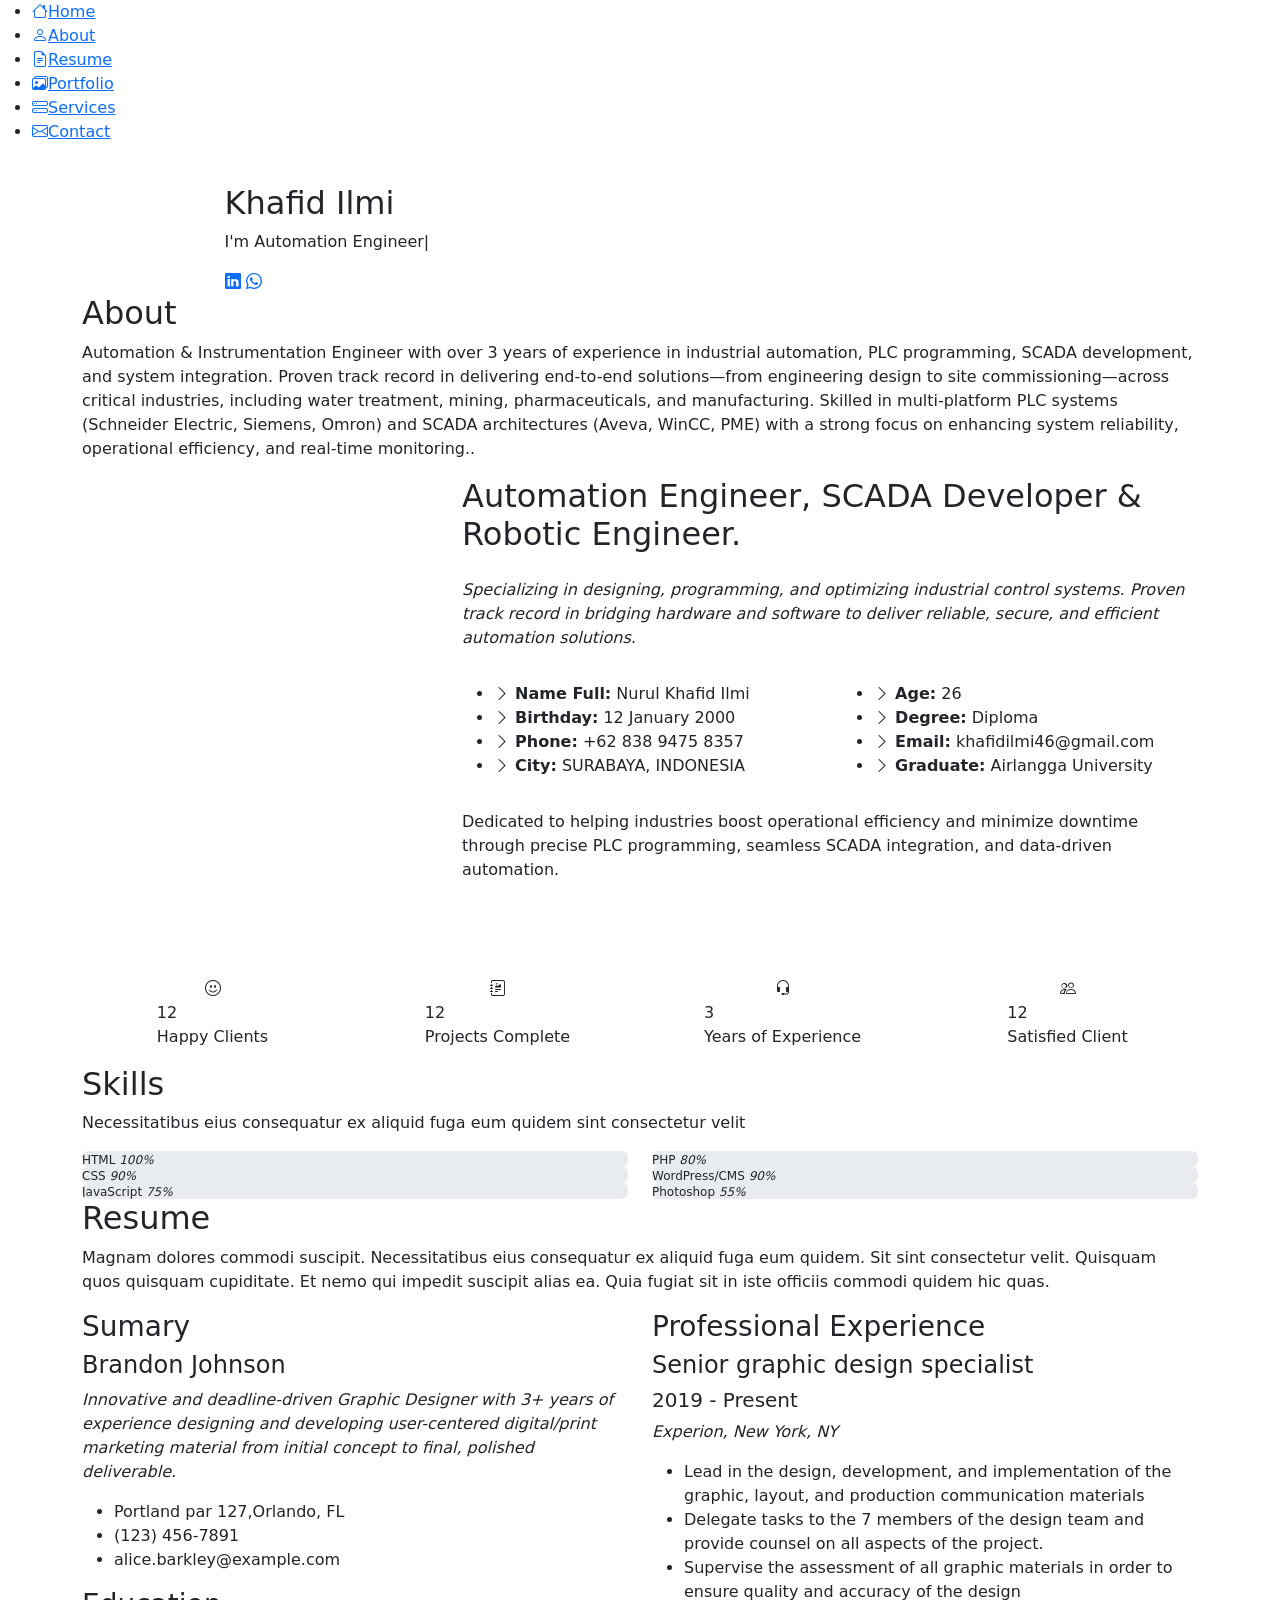
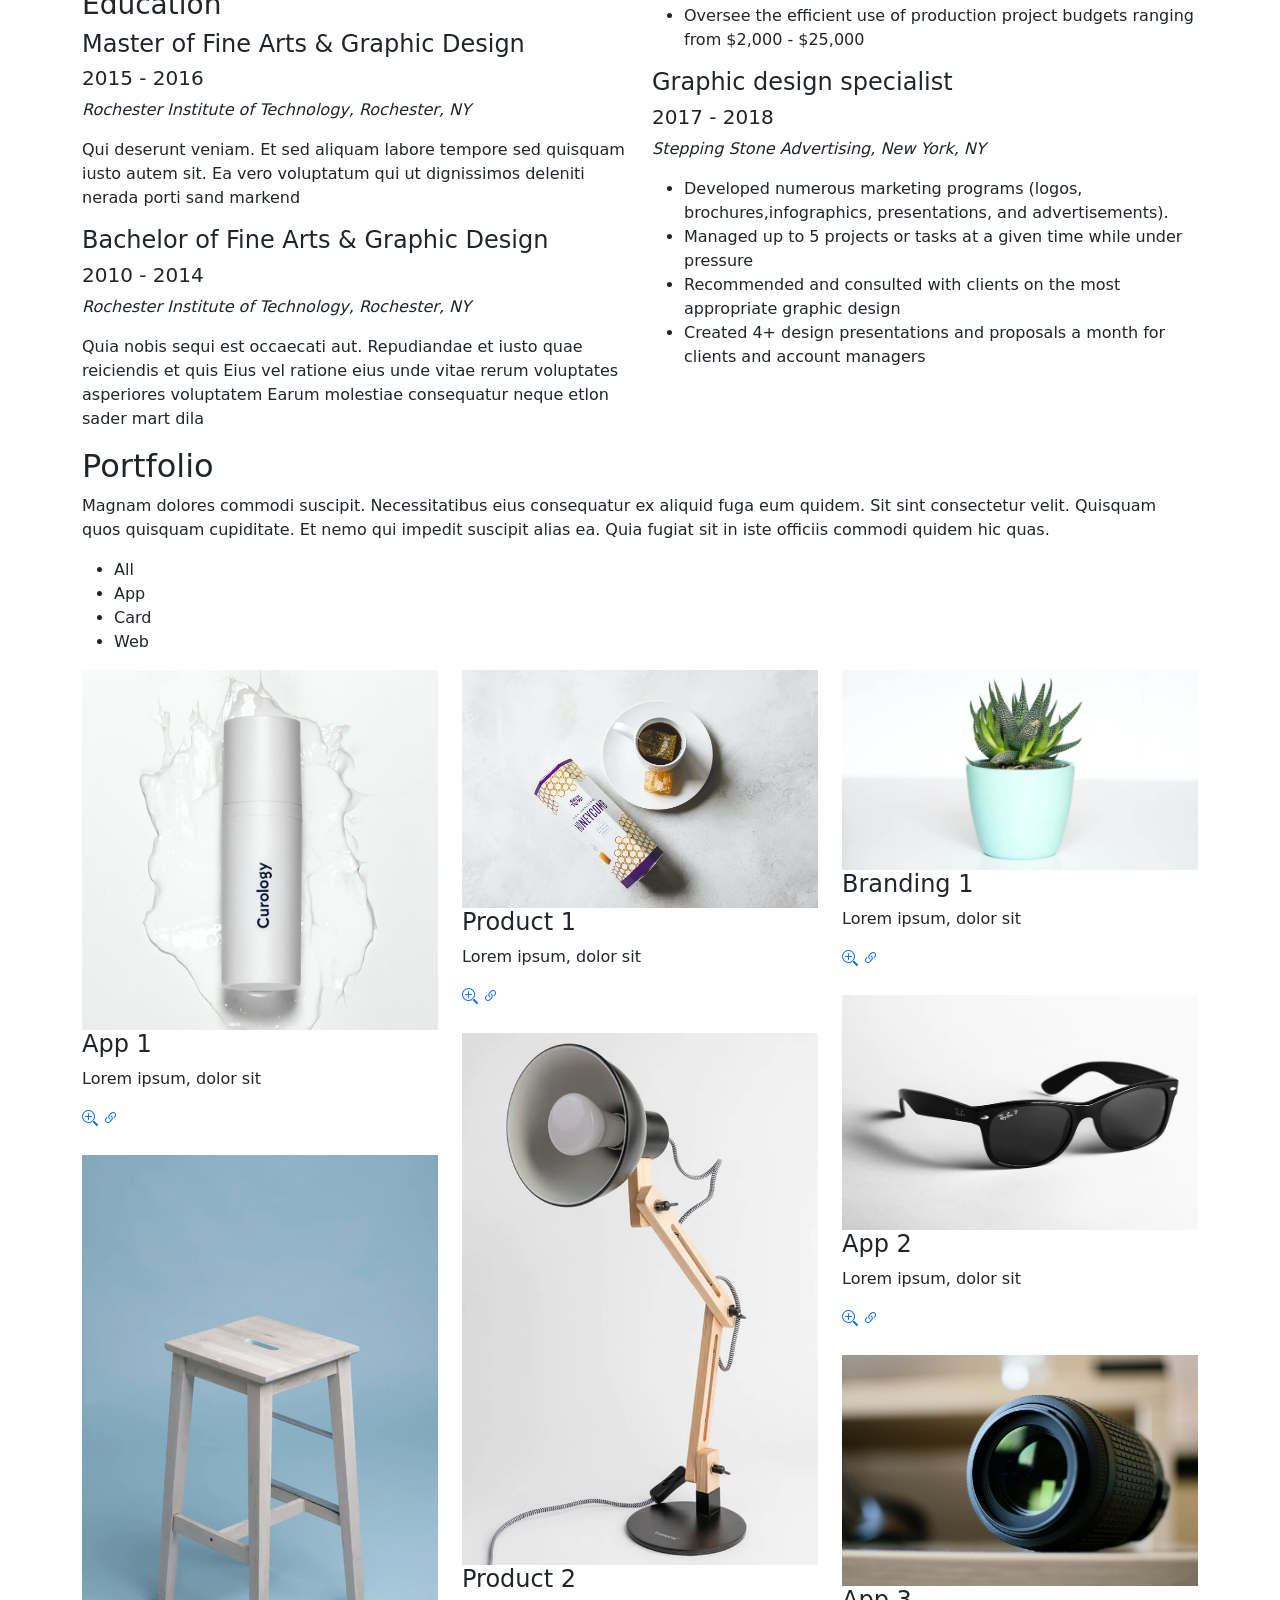
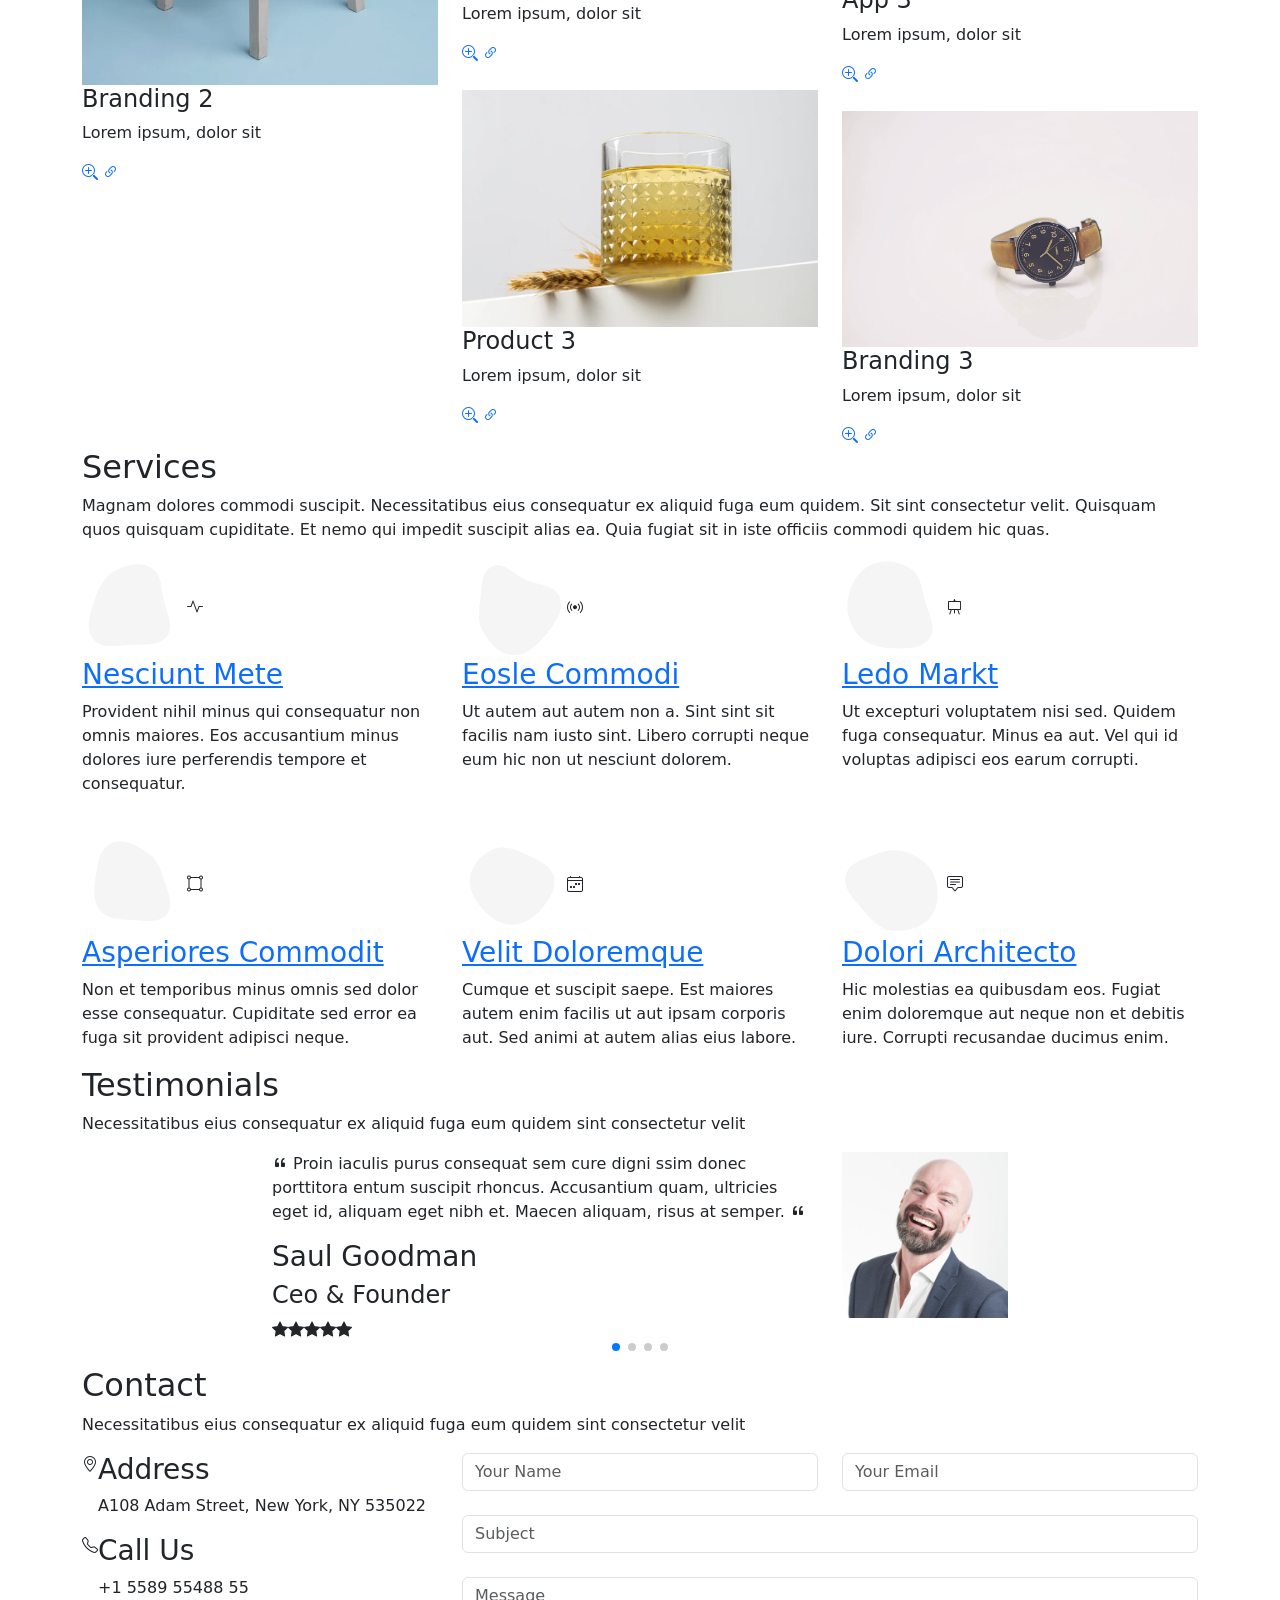
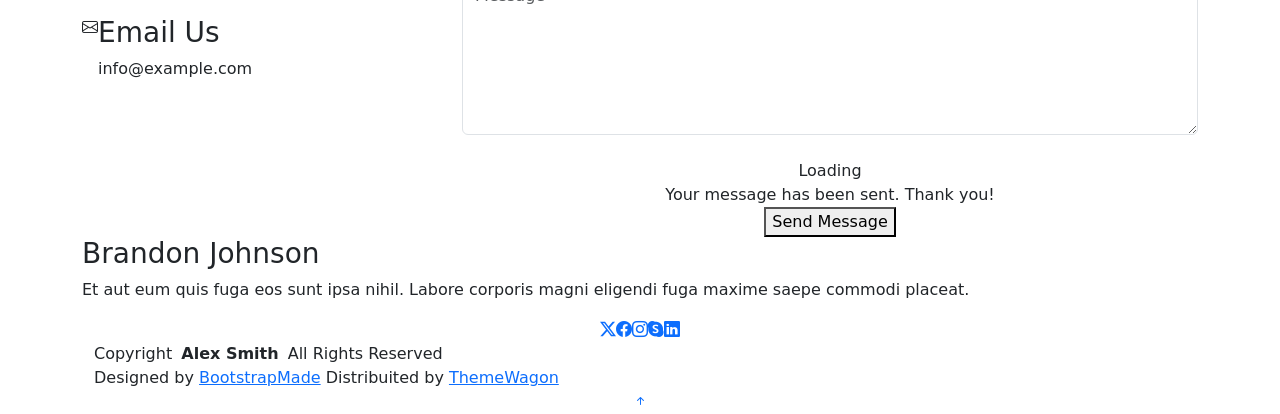
==== commit 517ed747: "Update foto Homepage dan Sosmed" ====
--- a/index.html
+++ b/index.html
@@ -4,12 +4,12 @@
 <head>
   <meta charset="utf-8">
   <meta content="width=device-width, initial-scale=1.0" name="viewport">
-  <title>Index - MyResume Bootstrap Template</title>
+  <title>Khafid's Portfolio</title>
   <meta content="" name="description">
   <meta content="" name="keywords">
 
   <!-- Favicons -->
-  <link href="assets/img/favicon.png" rel="icon">
+  <link href="assets/img/favicon.ico" rel="icon">
   <link href="assets/img/apple-touch-icon.png" rel="apple-touch-icon">
 
   <!-- Fonts -->
@@ -89,7 +89,7 @@
     <!-- Hero Section -->
     <section id="hero" class="hero section light-background">
 
-      <img src="assets/img/hero-bg.jpg" alt="">
+      <img src="assets/img/Home2.png" alt="">
 
       <div class="container" data-aos="zoom-out">
         <div class="row justify-content-center">
@@ -99,10 +99,10 @@
                 data-typed-items="Automation Engineer, Industrial Robotics Engineer, Scada Developer">Automation
                 Engineer</span><span class="typed-cursor typed-cursor--blink" aria-hidden="true"></span></p>
             <div class="social-links">
-              <a href="#" target="_blank"><i class="bi bi-twitter-x"></i></a>
-              <a href="#" target="_blank"><i class="bi bi-facebook"></i></a>
-              <a href="https://instagram.com/khafid_ilmii" target="_blank"><i class="bi bi-instagram"></i></a>
+              <!-- <a href="#" target="_blank"><i class="bi bi-twitter-x"></i></a>
+              <a href="#" target="_blank"><i class="bi bi-facebook"></i></a> -->
               <a href="https://www.linkedin.com/in/nurulkhafidilmi/" target="_blank"><i class="bi bi-linkedin"></i></a>
+              <a href="https://wa.me/+6283894758357" target="_blank"><i class="bi bi-whatsapp"></i></a>
             </div>
           </div>
         </div>
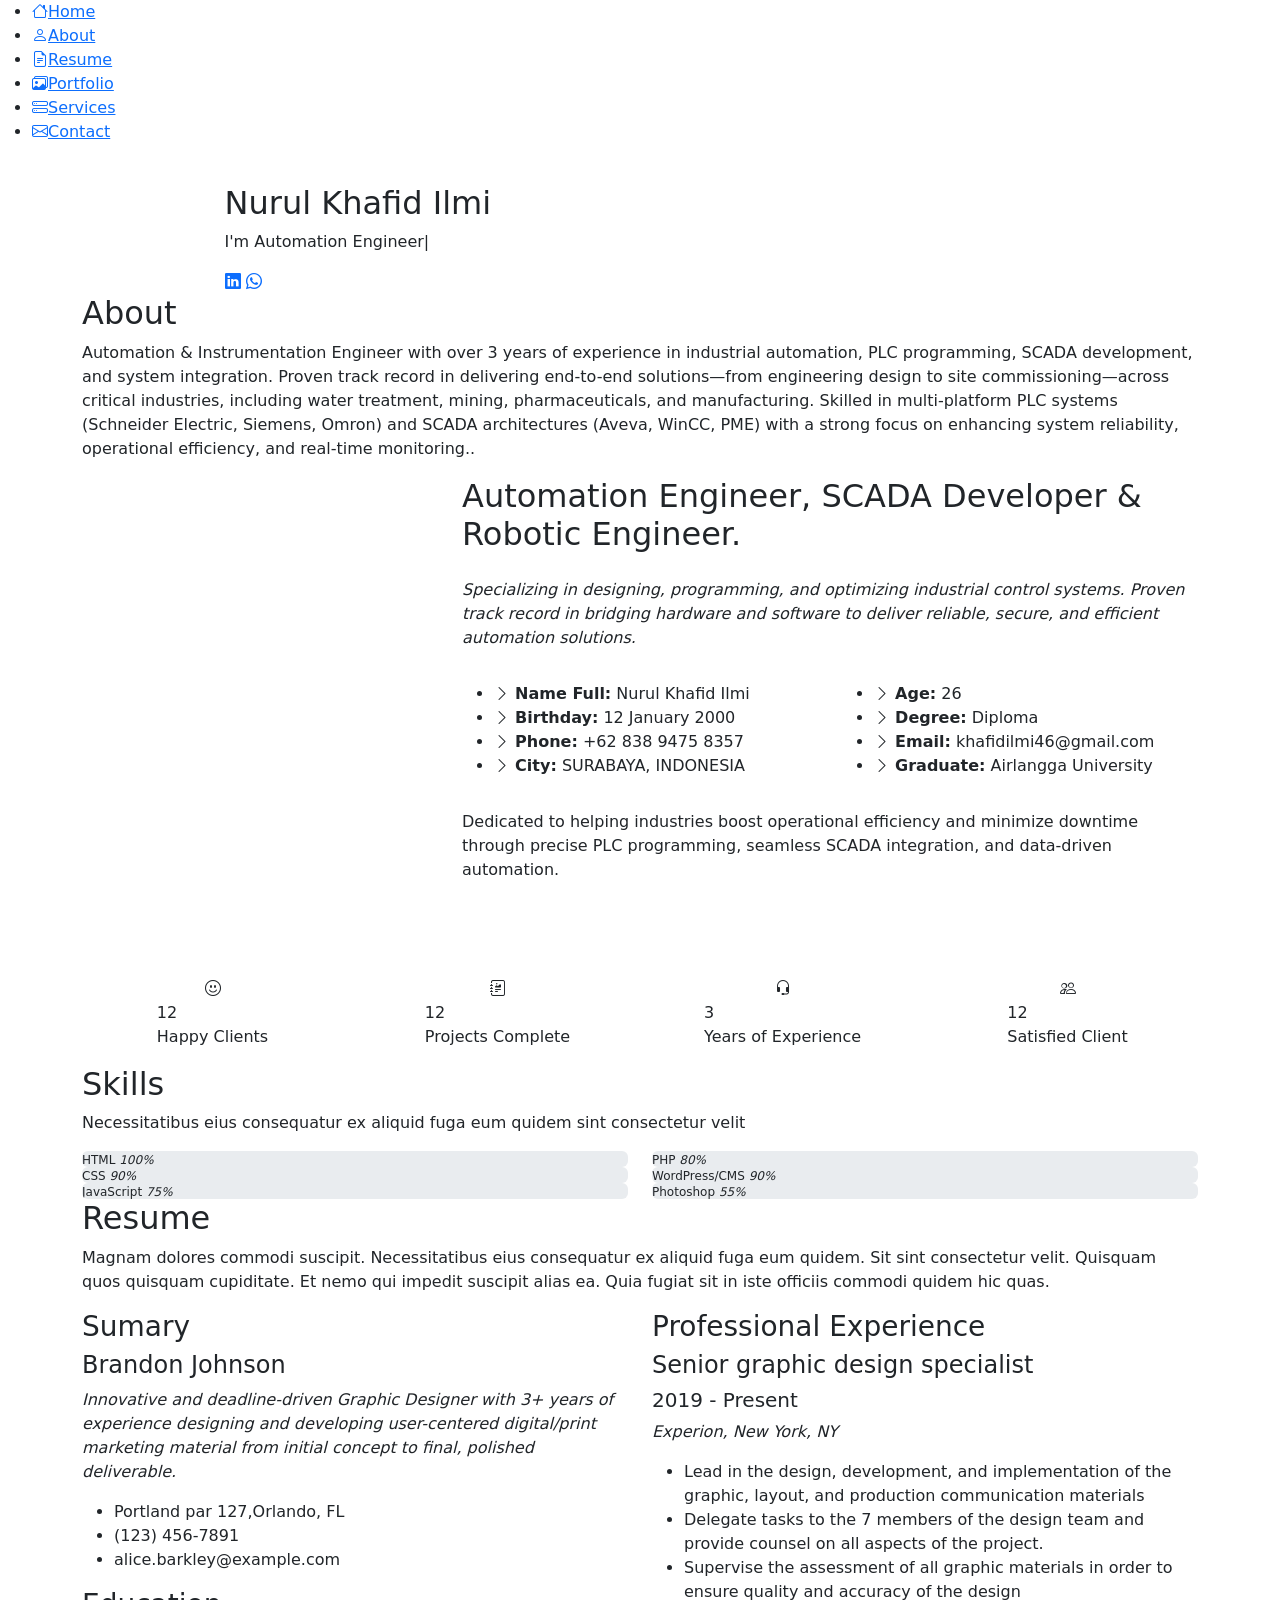
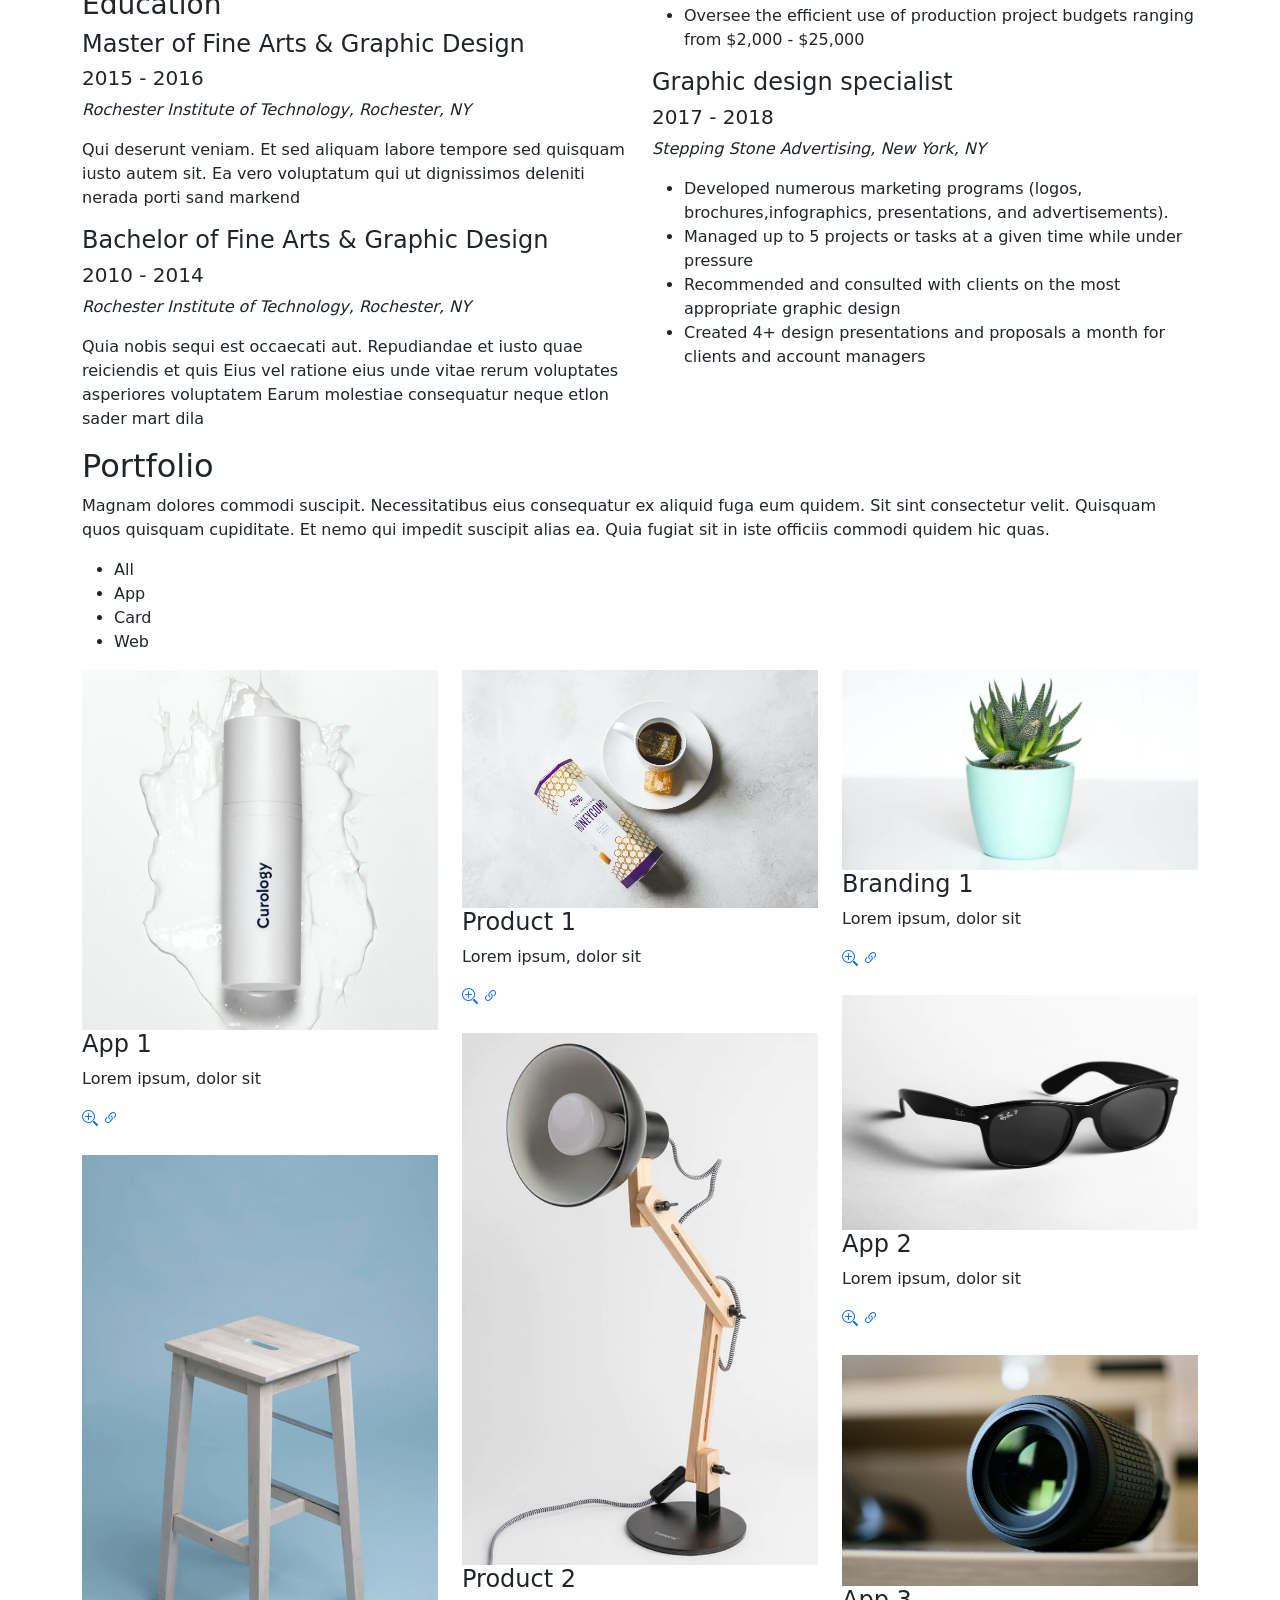
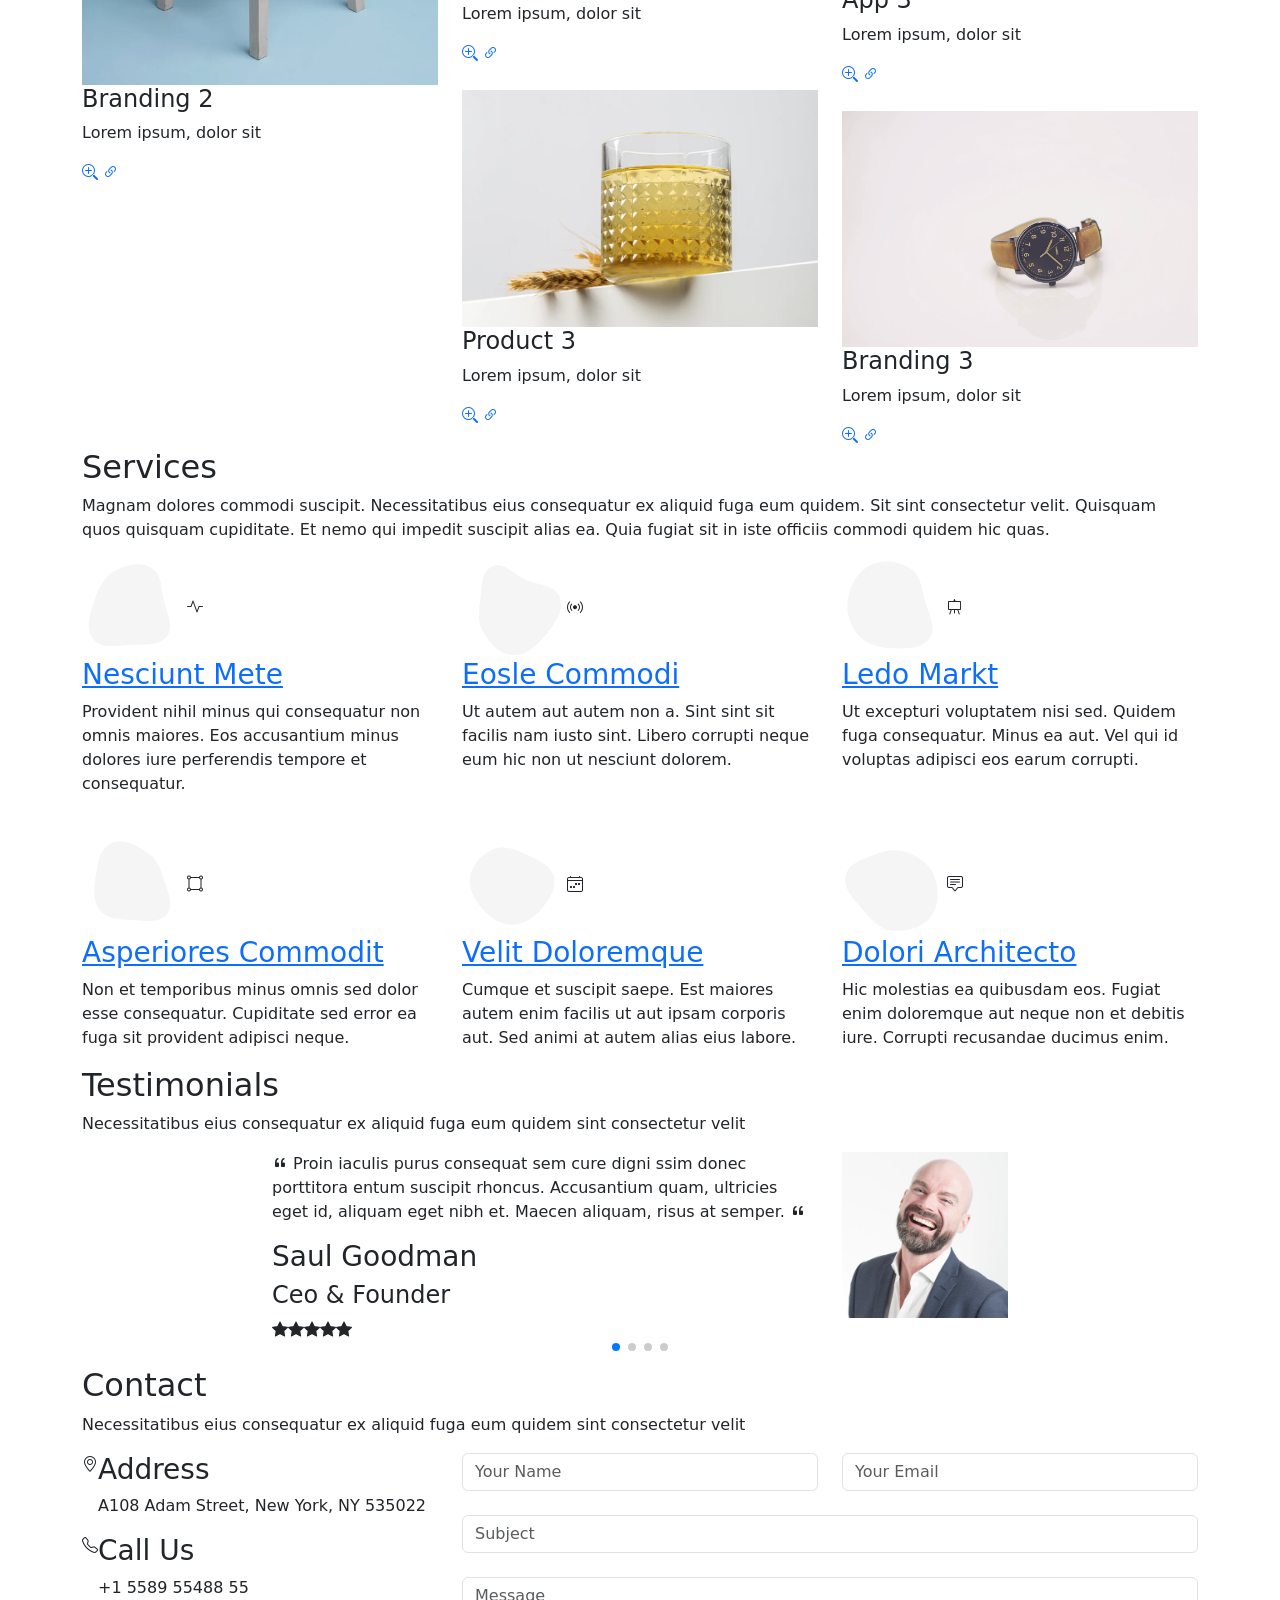
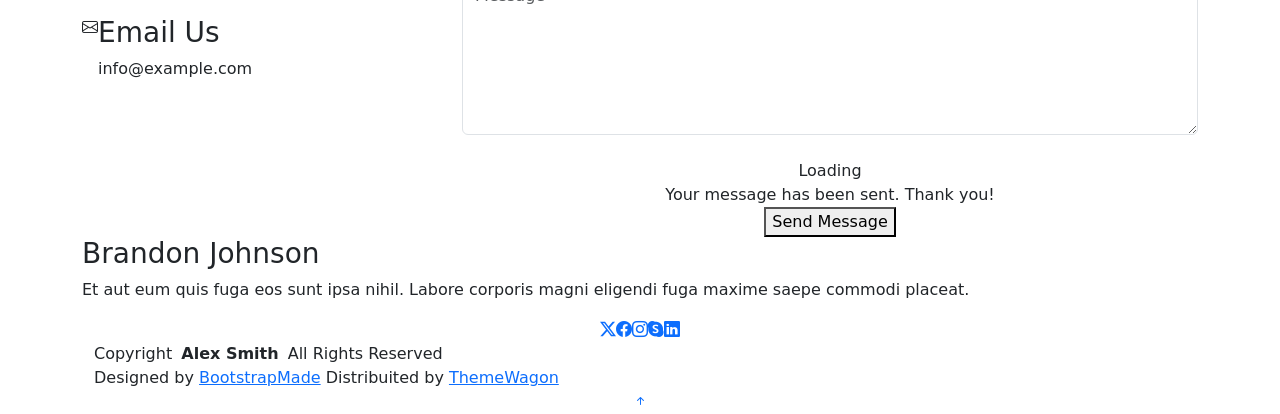
==== commit 2f0b837b: "update nama home page" ====
--- a/index.html
+++ b/index.html
@@ -94,7 +94,7 @@
       <div class="container" data-aos="zoom-out">
         <div class="row justify-content-center">
           <div class="col-lg-9">
-            <h2>Khafid Ilmi</h2>
+            <h2>Nurul Khafid Ilmi</h2>
             <p>I'm <span class="typed"
                 data-typed-items="Automation Engineer, Industrial Robotics Engineer, Scada Developer">Automation
                 Engineer</span><span class="typed-cursor typed-cursor--blink" aria-hidden="true"></span></p>
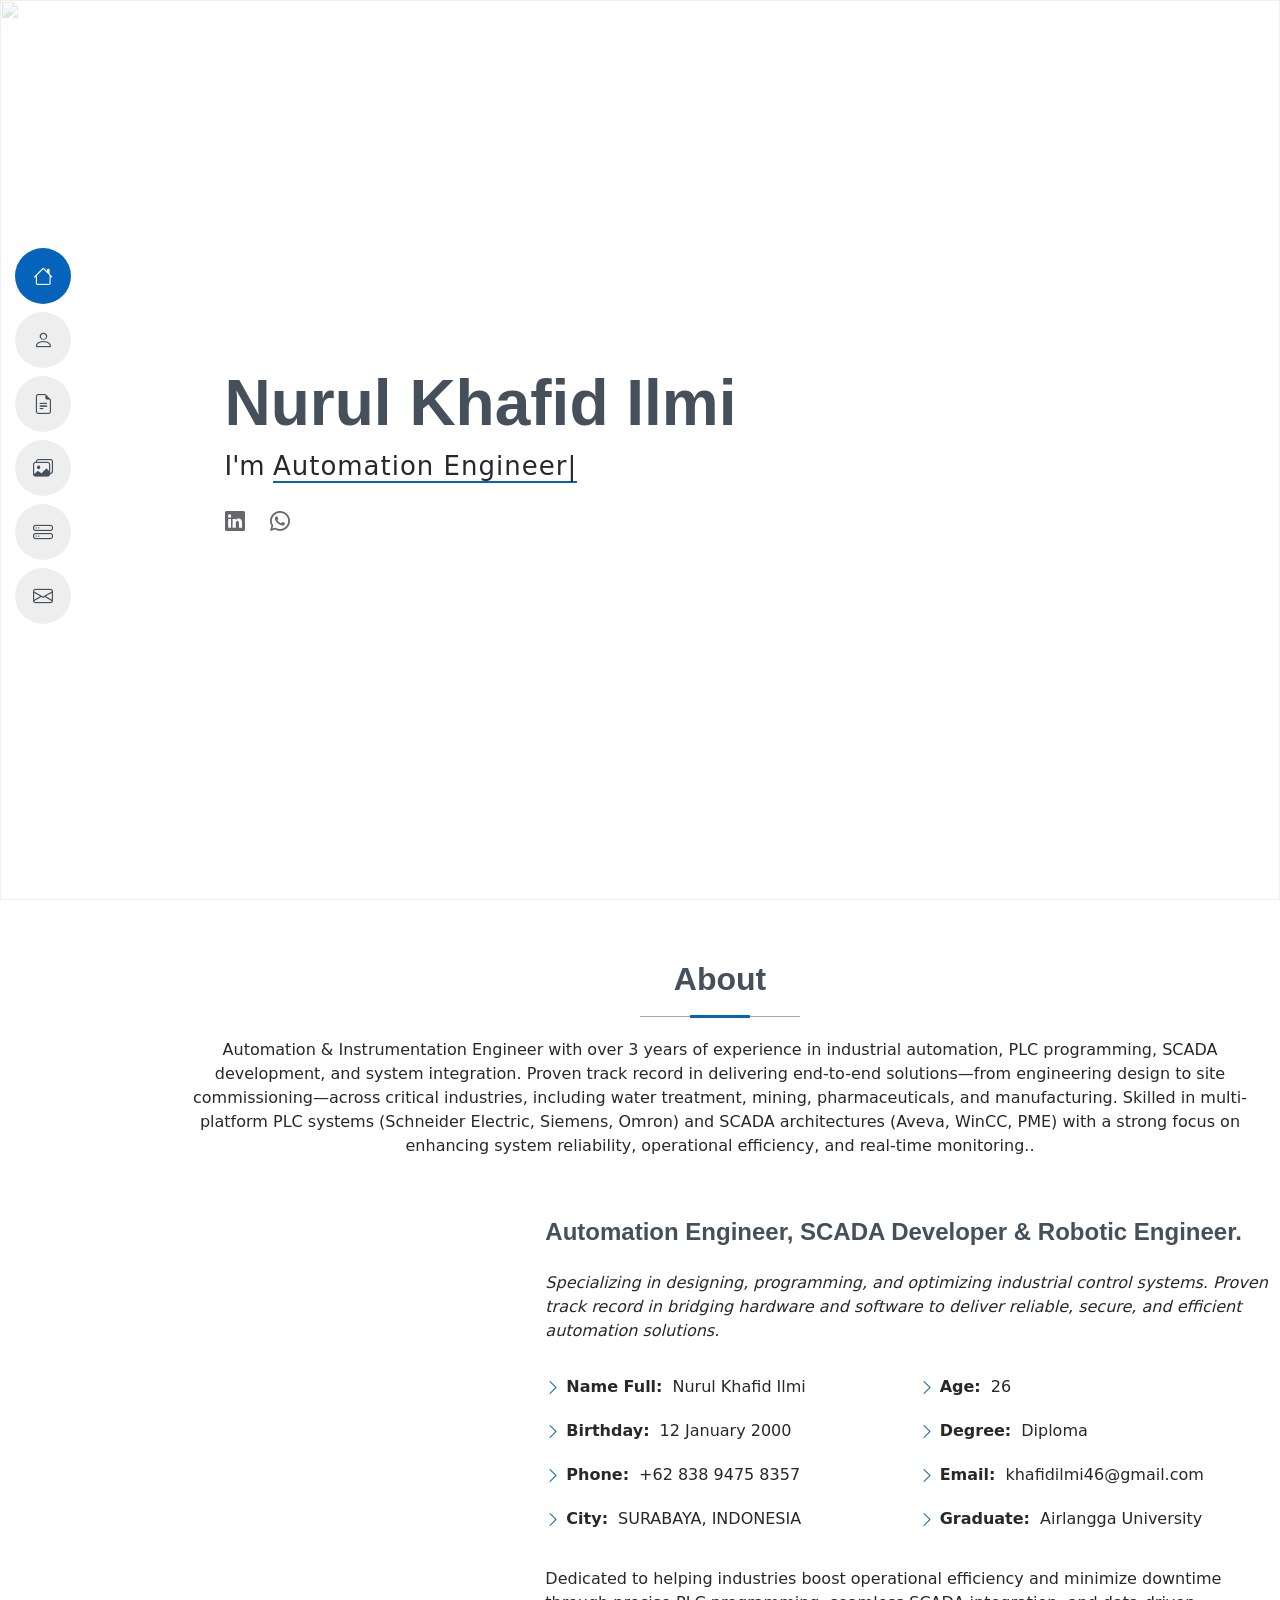
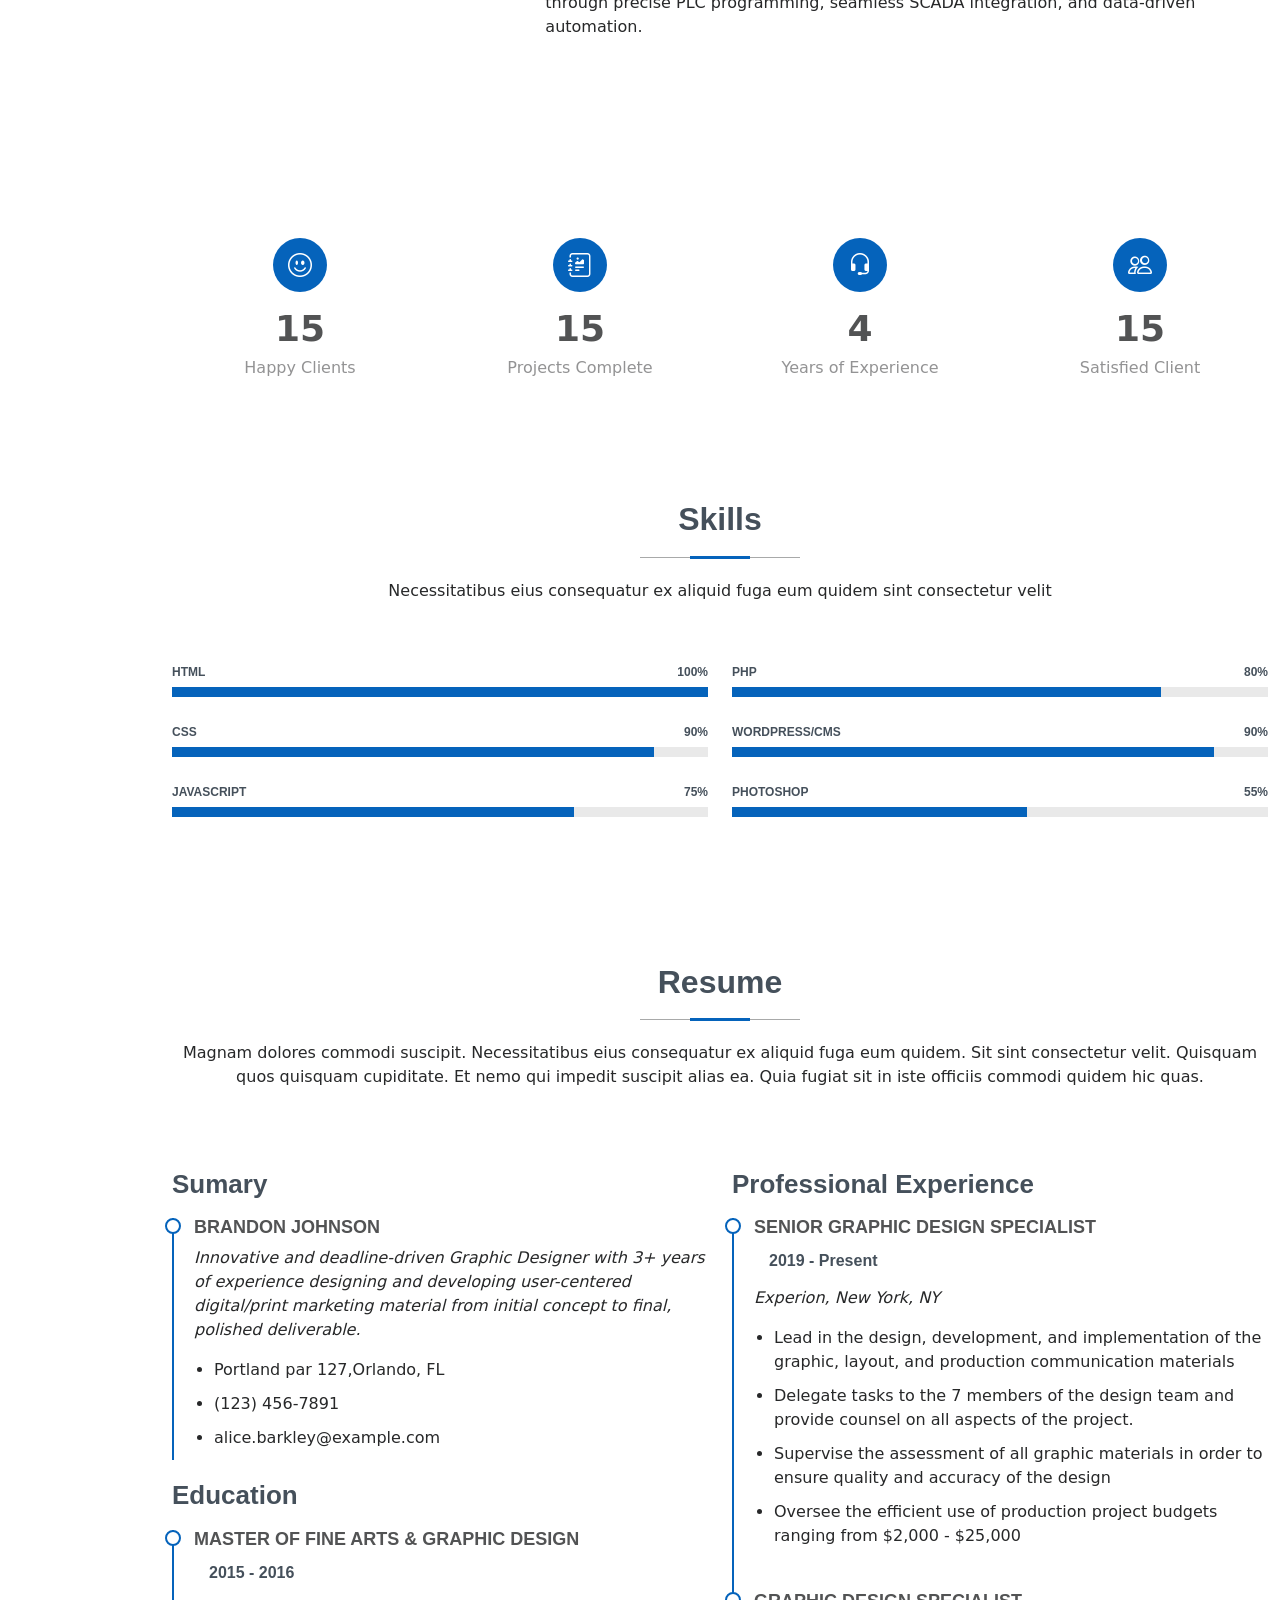
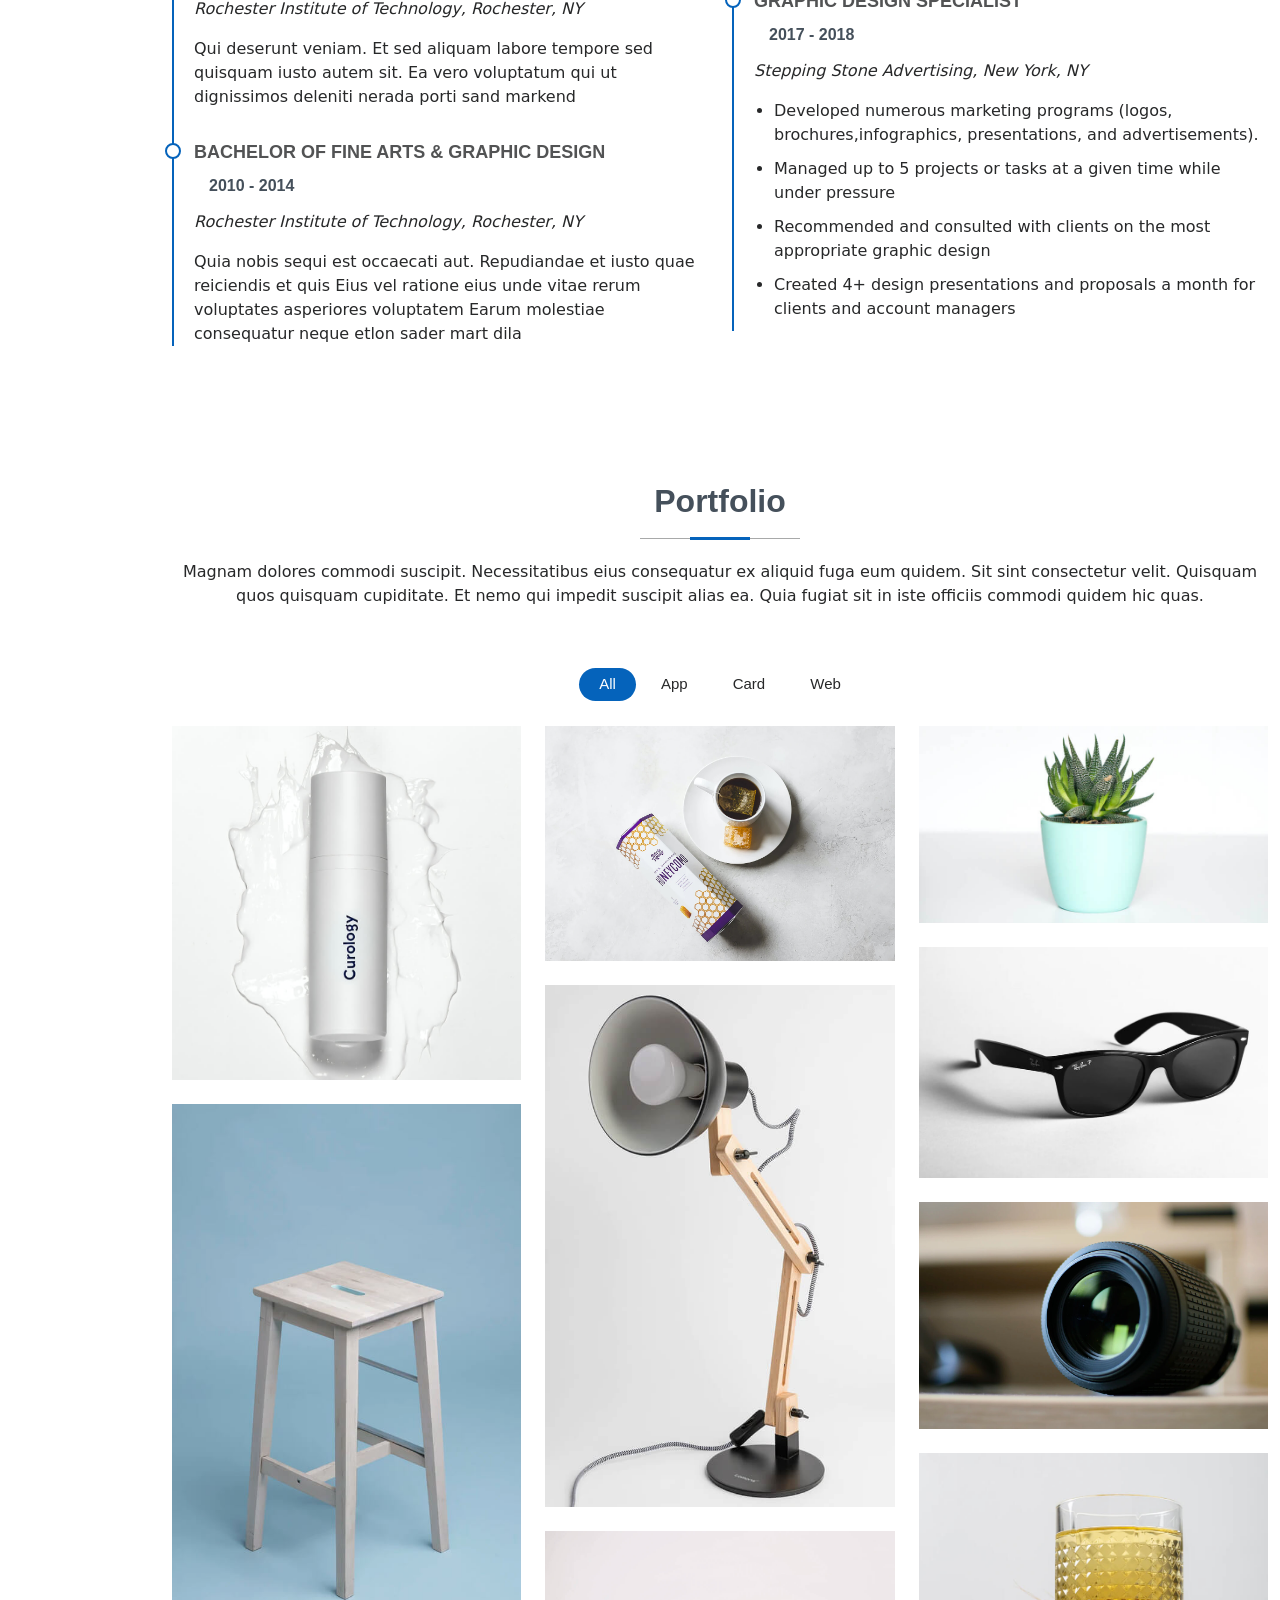
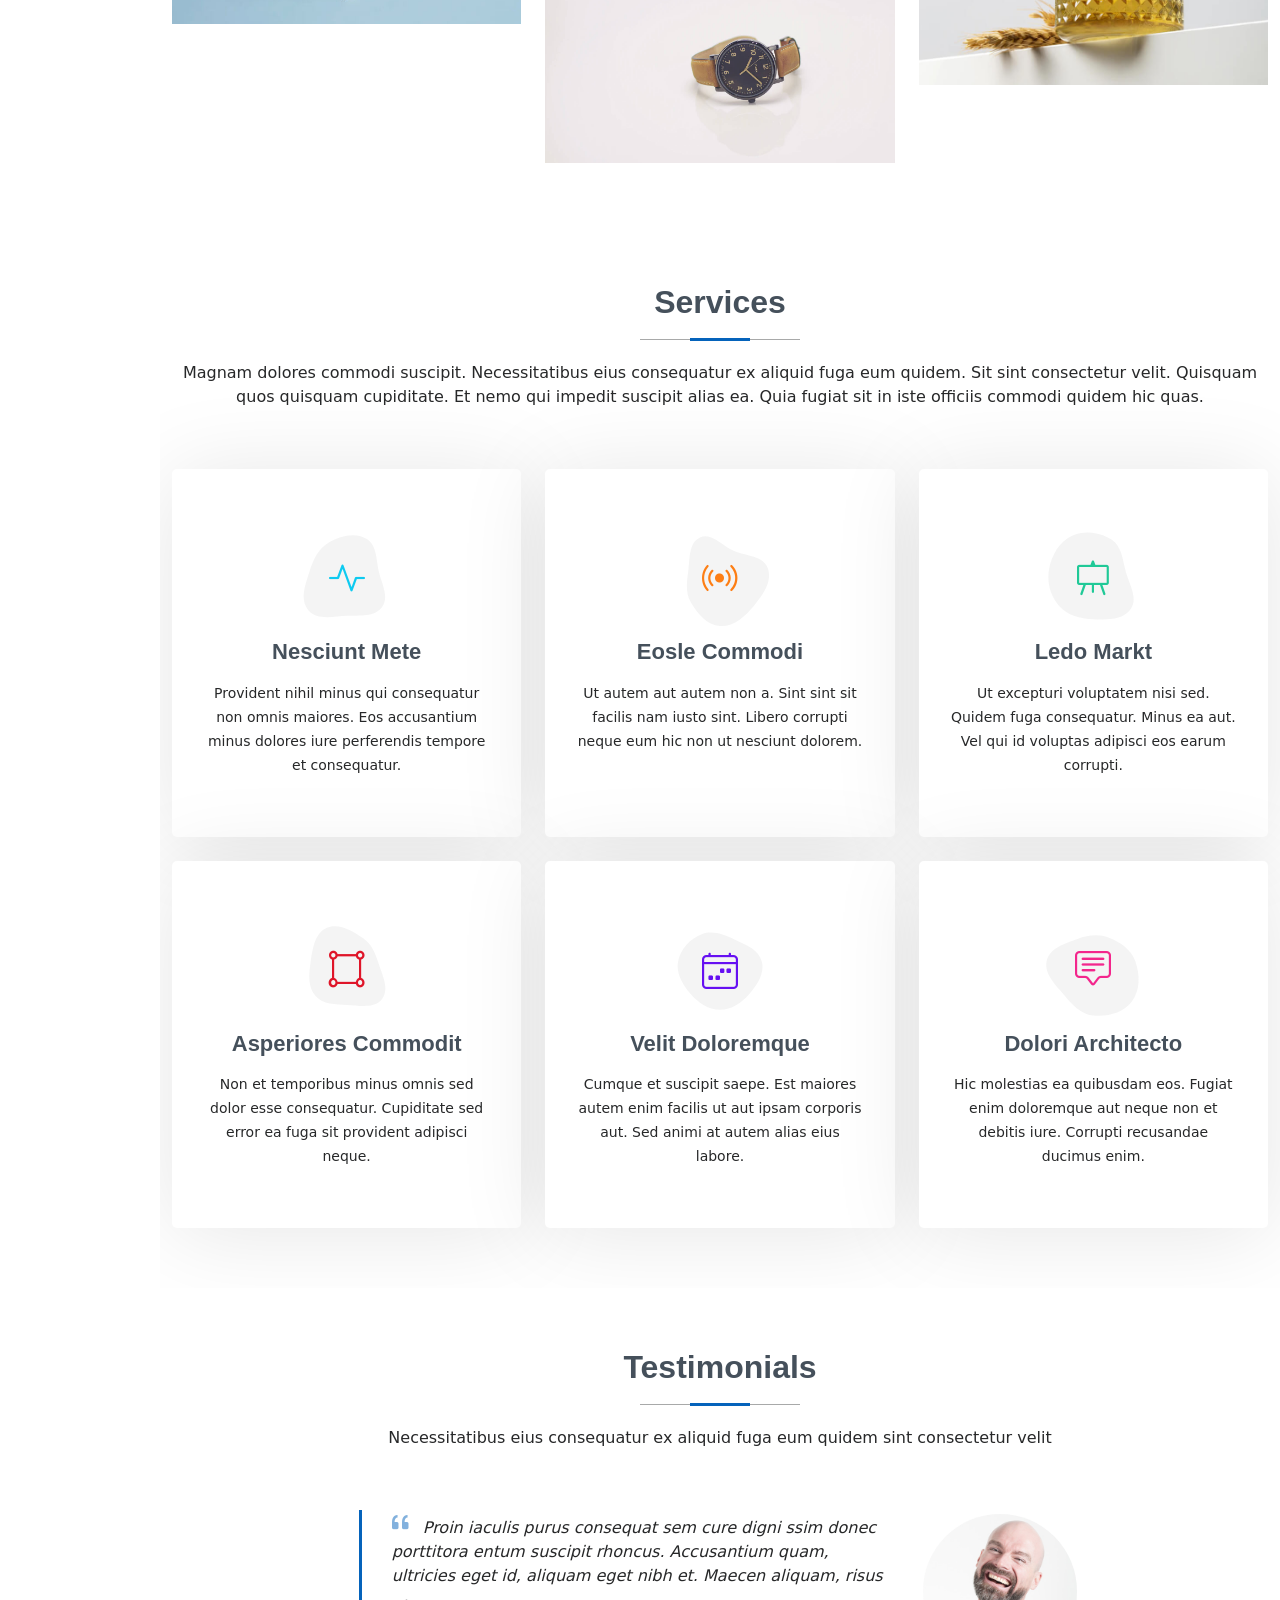
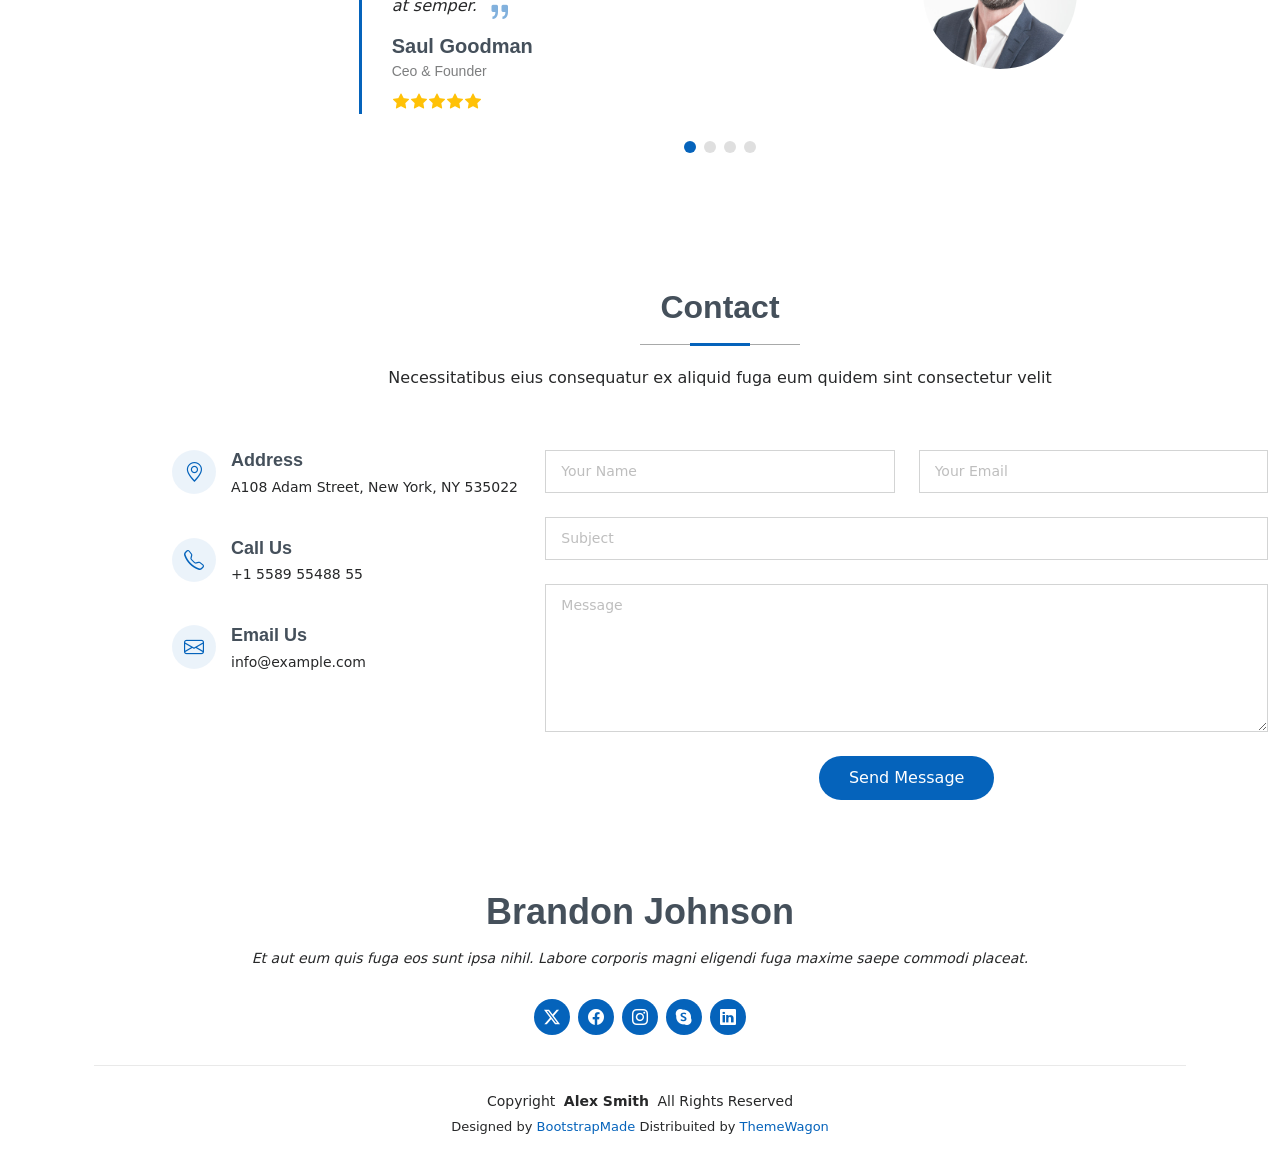
==== commit 37b4a891: "background home base blure white" ====
--- a/index.html
+++ b/index.html
@@ -89,7 +89,7 @@
     <!-- Hero Section -->
     <section id="hero" class="hero section light-background">
 
-      <img src="assets/img/Home2.png" alt="">
+      <img src="assets/img/Home2.png" alt="" style="opacity: 0.8;">
 
       <div class="container" data-aos="zoom-out">
         <div class="row justify-content-center">
--- a/assets/css/main.css
+++ b/assets/css/main.css
@@ -40,7 +40,7 @@
 /* Color Presets - These classes override global colors when applied to any section or element, providing reuse of the sam color scheme. */
 
 .light-background {
-  --background-color: #f9f9f9;
+  --background-color: #ffffff;
   --surface-color: #ffffff;
 }
 
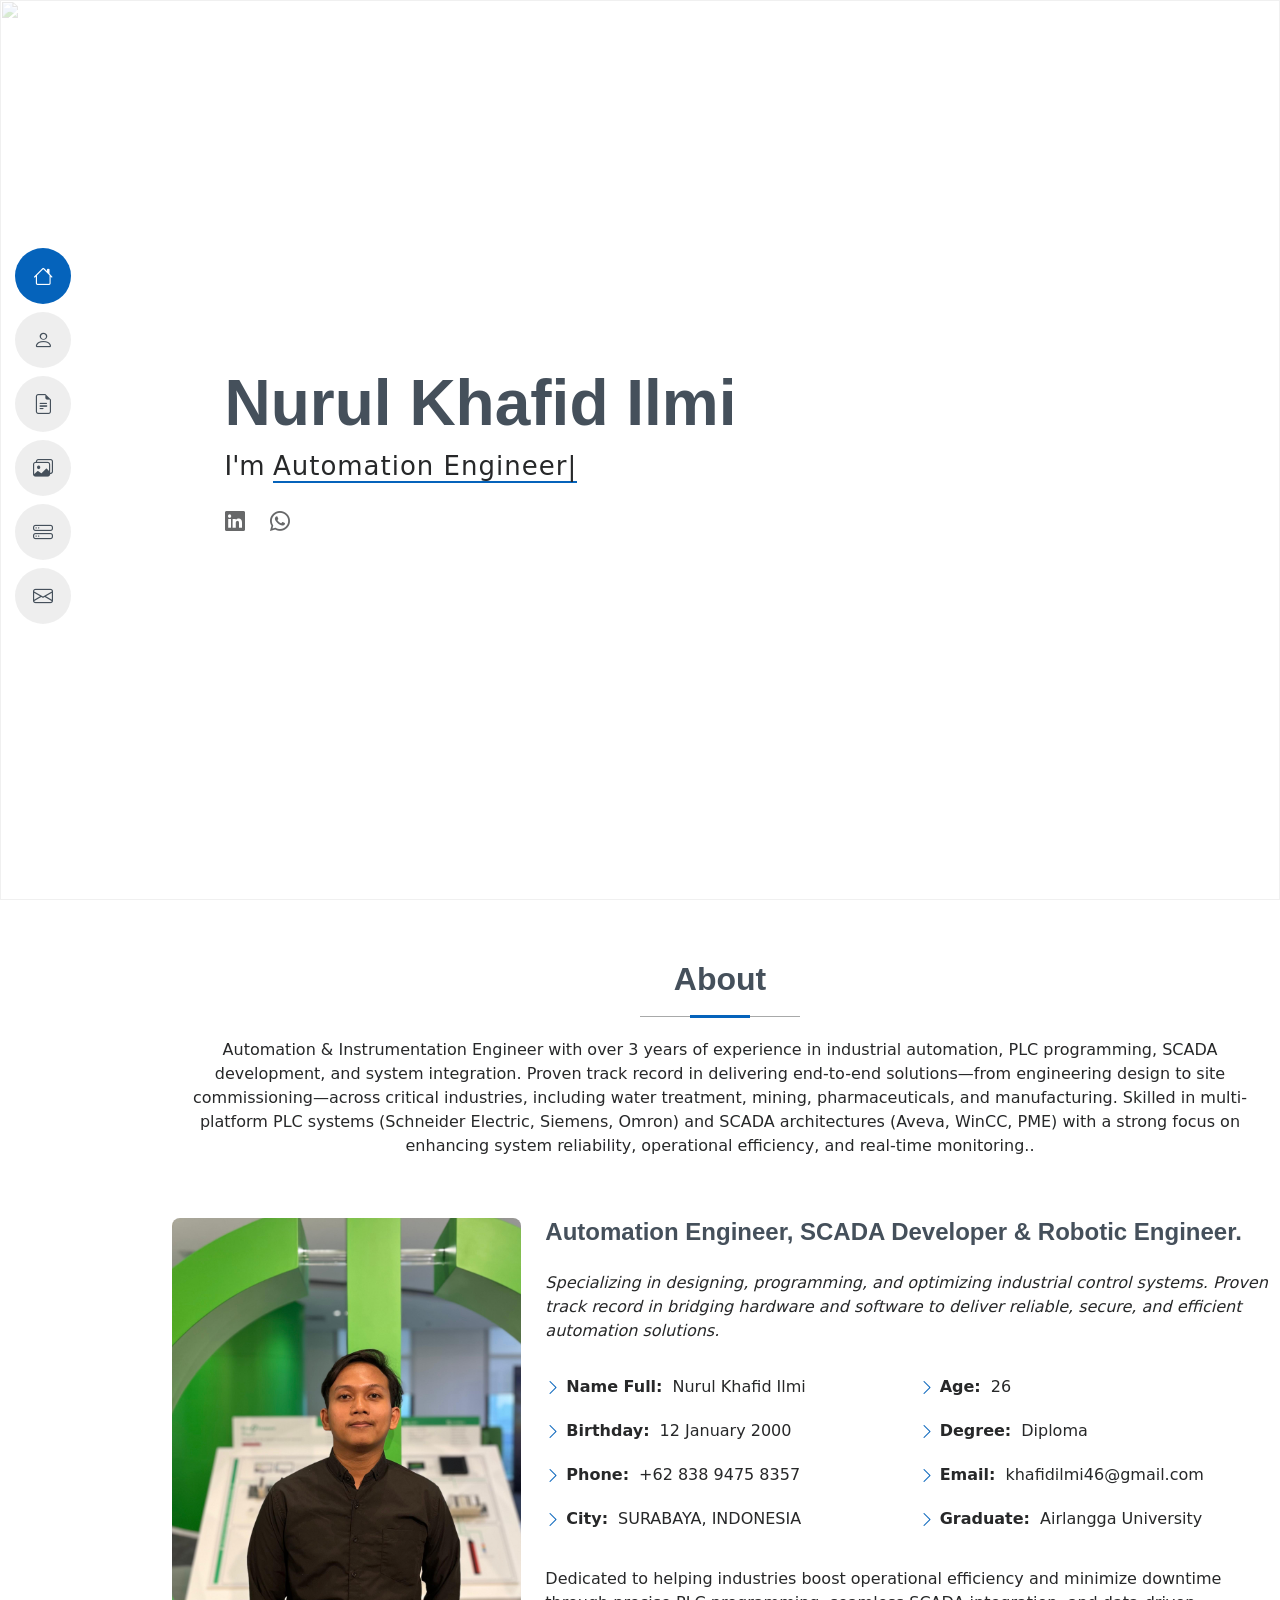
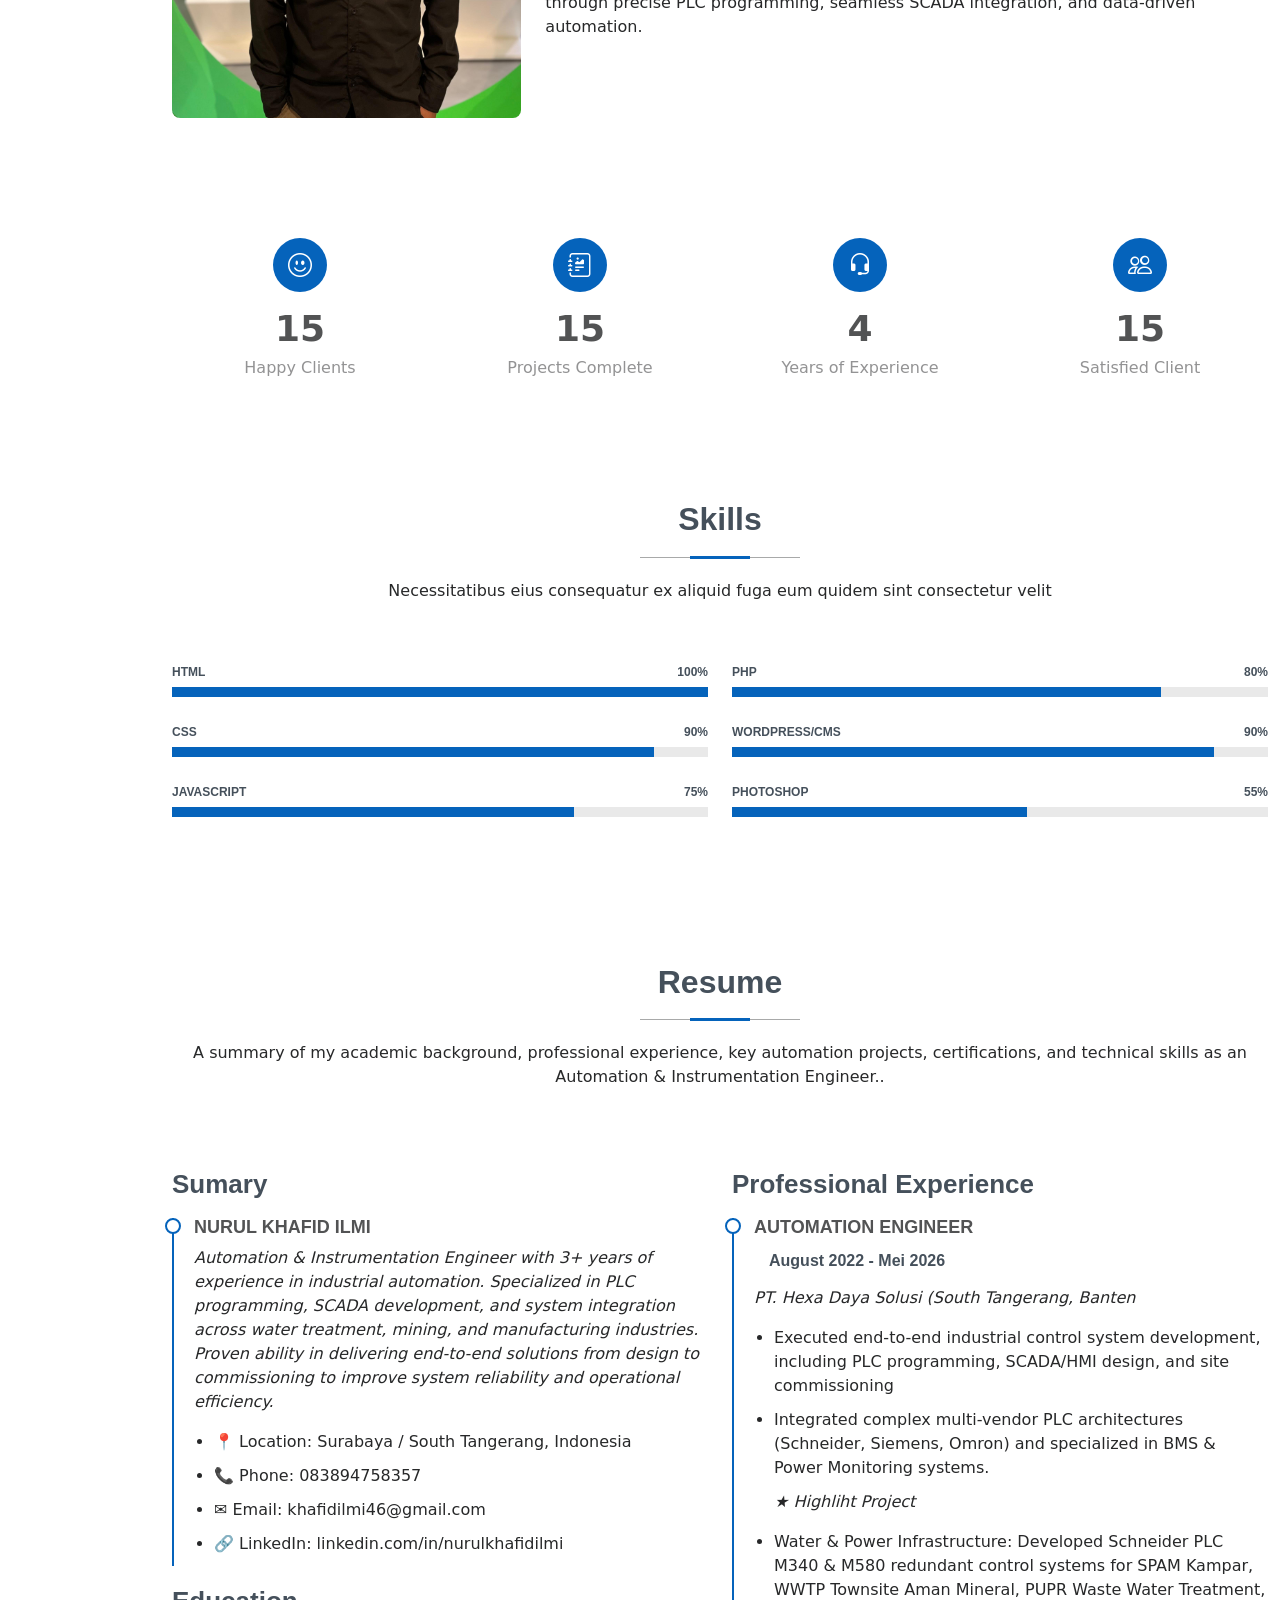
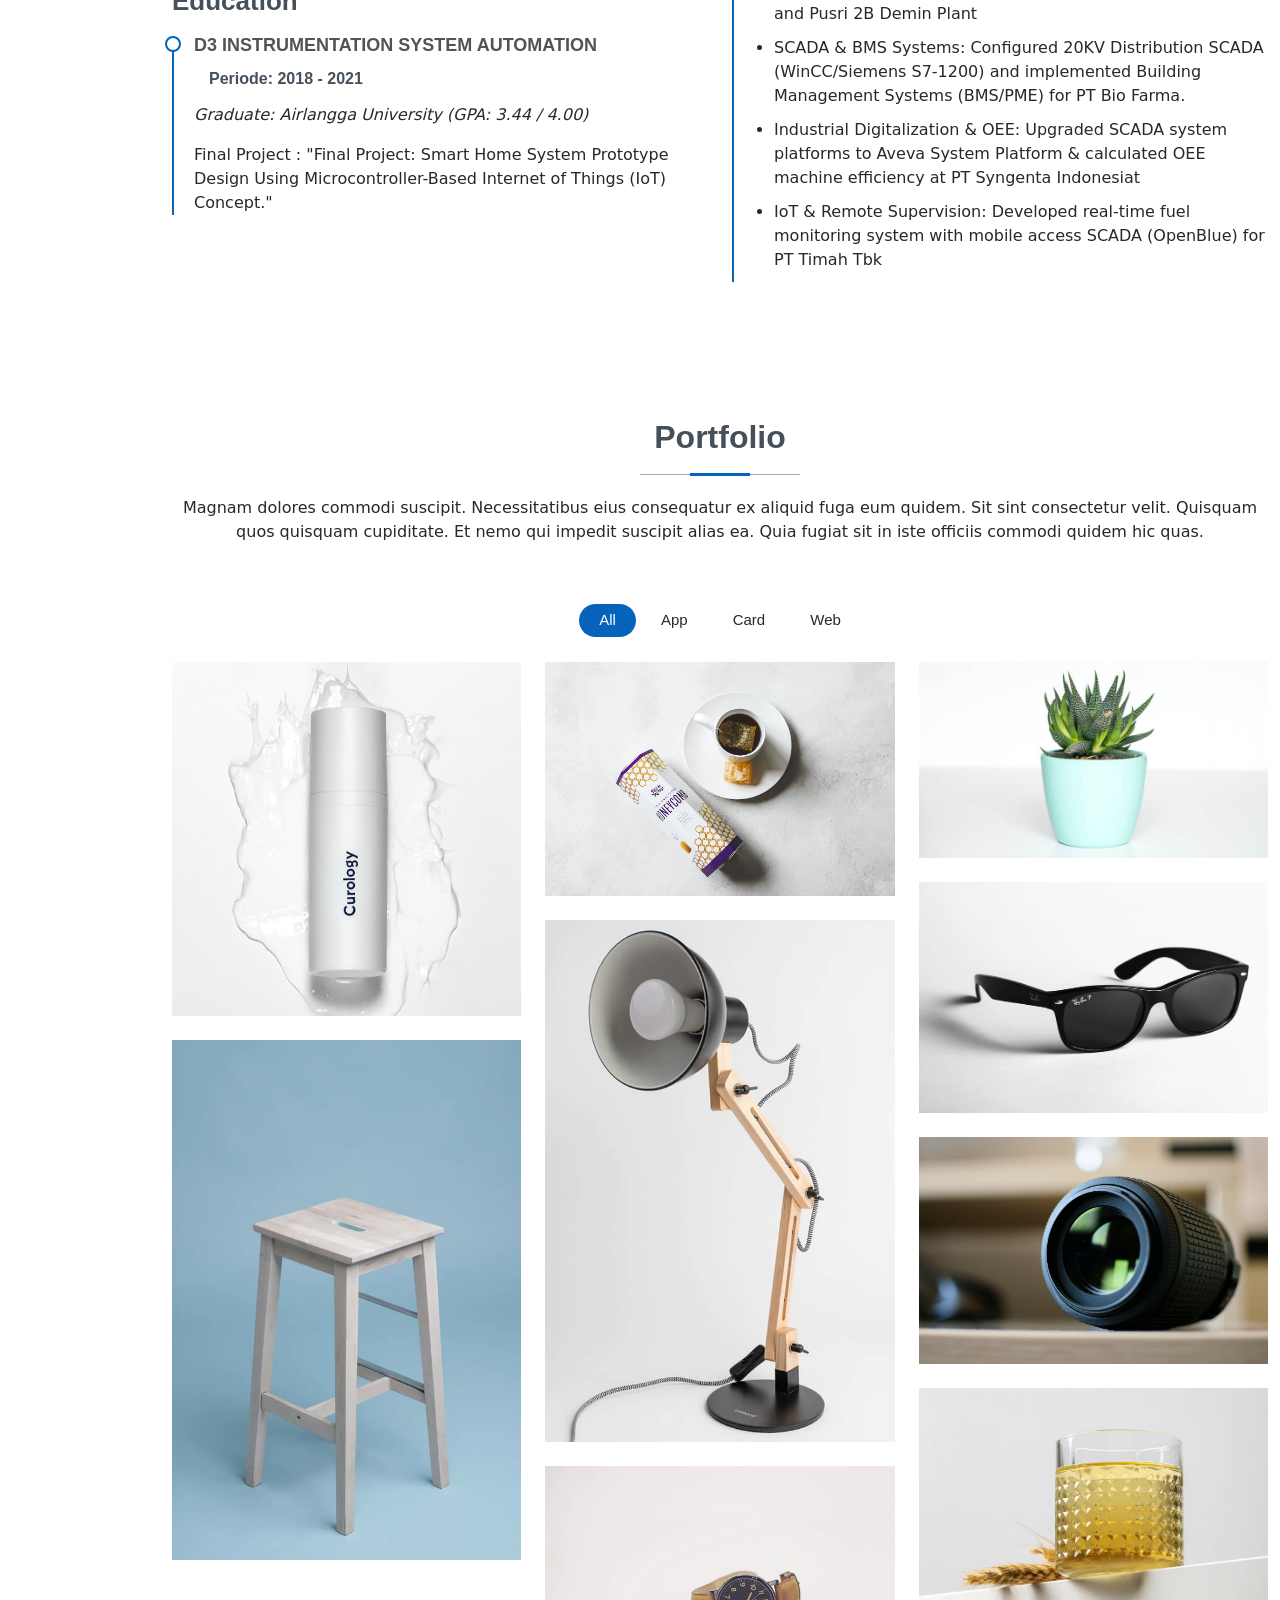
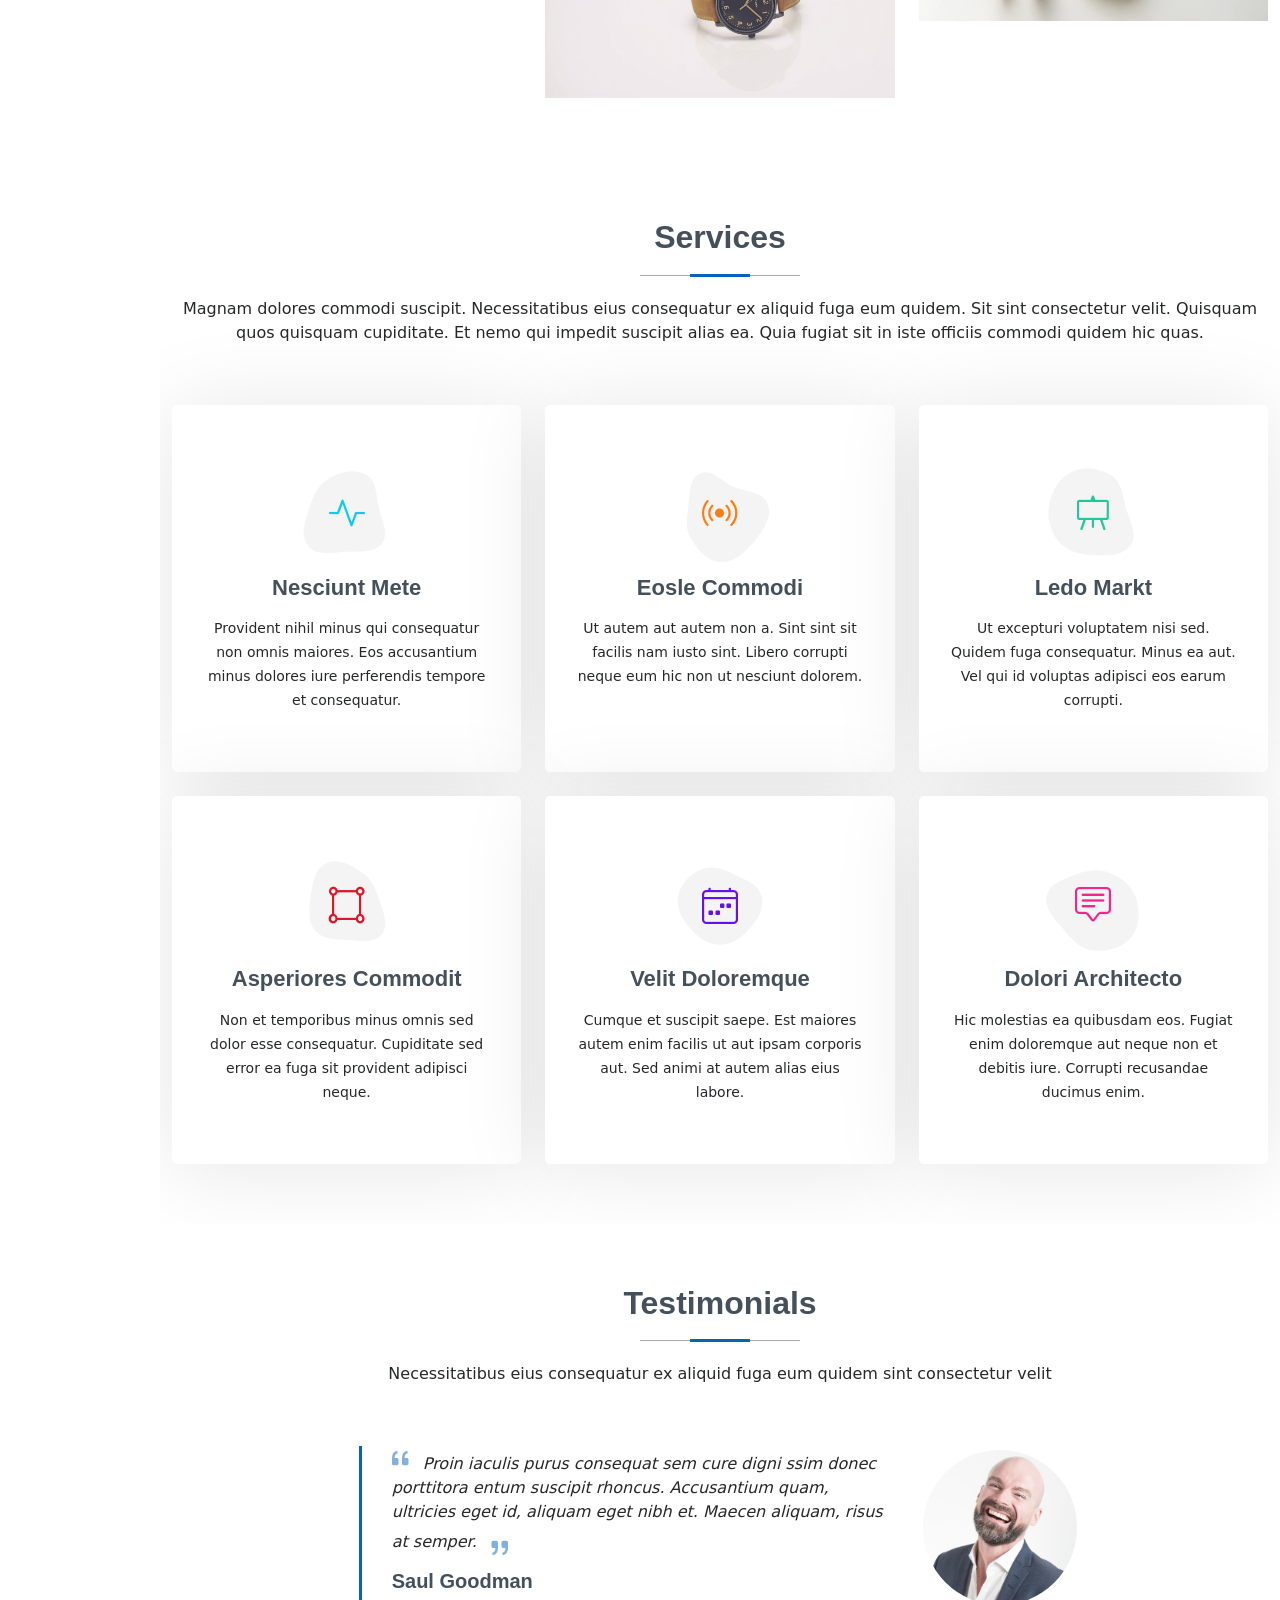
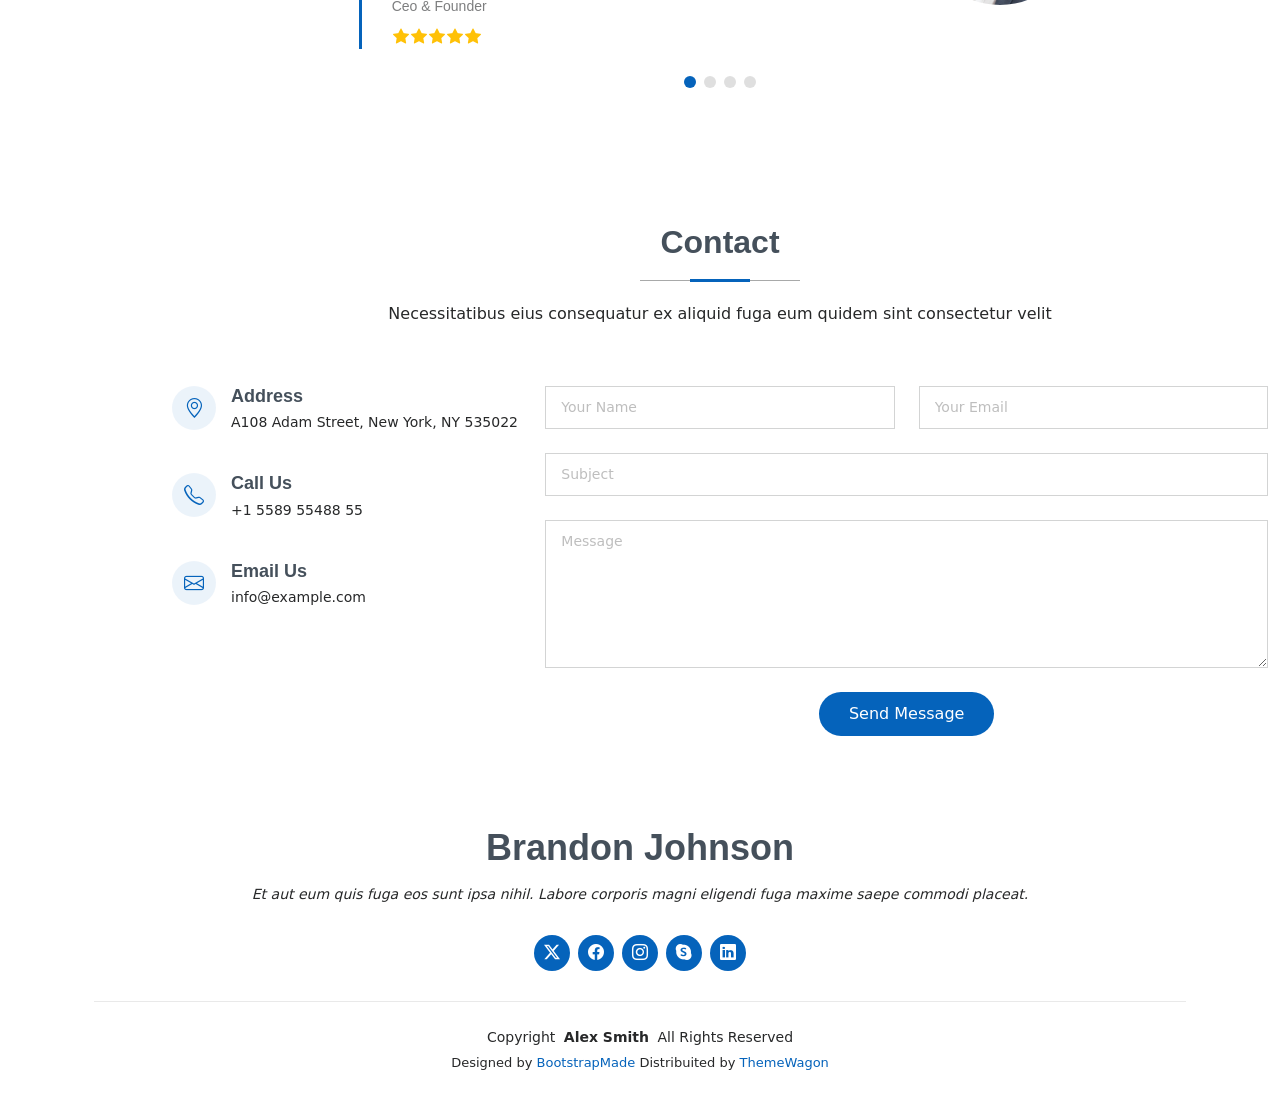
==== commit 9e96c959: "summary dan update foto real no AI" ====
--- a/index.html
+++ b/index.html
@@ -44,14 +44,14 @@
       width: 100%;
       height: 500px;
       /* Tinggi bingkai */
-      background-image: url('assets/img/Profil.png');
+      background-image: url('assets/img/Profil_2.jpeg');
       background-size: cover;
       /* Auto-crop */
       background-repeat: no-repeat;
       background-size: 150%;
 
       /* ATUR GESER BEBAS DI SINI */
-      background-position: center 15%;
+      background-position: center 65%;
       /* Horizontal (center), Vertikal (20%) */
       border-radius: 8px;
     }
@@ -307,9 +307,9 @@
       <!-- Section Title -->
       <div class="container section-title" data-aos="fade-up">
         <h2>Resume</h2>
-        <p>Magnam dolores commodi suscipit. Necessitatibus eius consequatur ex aliquid fuga eum quidem. Sit sint
-          consectetur velit. Quisquam quos quisquam cupiditate. Et nemo qui impedit suscipit alias ea. Quia fugiat sit
-          in iste officiis commodi quidem hic quas.</p>
+        <p>A summary of my academic background, professional experience, 
+          key automation projects, certifications, and technical skills as an 
+          Automation & Instrumentation Engineer..</p>
       </div><!-- End Section Title -->
 
       <div class="container">
@@ -320,26 +320,26 @@
             <h3 class="resume-title">Sumary</h3>
 
             <div class="resume-item pb-0">
-              <h4>Brandon Johnson</h4>
-              <p><em>Innovative and deadline-driven Graphic Designer with 3+ years of experience designing and
-                  developing user-centered digital/print marketing material from initial concept to final, polished
-                  deliverable.</em></p>
+              <h4>Nurul Khafid Ilmi</h4>
+              <p><em>Automation & Instrumentation Engineer with 3+ years of experience in industrial automation. Specialized in PLC programming, SCADA development, 
+                and system integration across water treatment, mining, and manufacturing industries. 
+                Proven ability in delivering end-to-end solutions from design to commissioning to improve system reliability and operational efficiency.</em></p>
               <ul>
-                <li>Portland par 127,Orlando, FL</li>
-                <li>(123) 456-7891</li>
-                <li>alice.barkley@example.com</li>
+                <li>📍 Location: Surabaya / South Tangerang, Indonesia</li>
+                <li>📞 Phone: 083894758357</li>
+                <li>✉️ Email: khafidilmi46@gmail.com</li>
+                <li>🔗 LinkedIn: linkedin.com/in/nurulkhafidilmi</li>
               </ul>
             </div><!-- Edn Resume Item -->
 
             <h3 class="resume-title">Education</h3>
             <div class="resume-item">
-              <h4>Master of Fine Arts &amp; Graphic Design</h4>
-              <h5>2015 - 2016</h5>
-              <p><em>Rochester Institute of Technology, Rochester, NY</em></p>
-              <p>Qui deserunt veniam. Et sed aliquam labore tempore sed quisquam iusto autem sit. Ea vero voluptatum qui
-                ut dignissimos deleniti nerada porti sand markend</p>
+              <h4>D3 INSTRUMENTATION SYSTEM AUTOMATION</h4>
+              <h5>Periode: 2018 - 2021</h5>
+              <p><em>Graduate: Airlangga University (GPA: 3.44 / 4.00)</em></p>
+              <p>Final Project : "Final Project: Smart Home System Prototype Design Using Microcontroller-Based Internet of Things (IoT) Concept."</p>
             </div><!-- Edn Resume Item -->
-
+<!-- 
             <div class="resume-item">
               <h4>Bachelor of Fine Arts &amp; Graphic Design</h4>
               <h5>2010 - 2014</h5>
@@ -347,28 +347,31 @@
               <p>Quia nobis sequi est occaecati aut. Repudiandae et iusto quae reiciendis et quis Eius vel ratione eius
                 unde vitae rerum voluptates asperiores voluptatem Earum molestiae consequatur neque etlon sader mart
                 dila</p>
-            </div><!-- Edn Resume Item -->
+            </div>Edn Resume Item -->
 
           </div>
 
           <div class="col-lg-6" data-aos="fade-up" data-aos-delay="200">
             <h3 class="resume-title">Professional Experience</h3>
             <div class="resume-item">
-              <h4>Senior graphic design specialist</h4>
-              <h5>2019 - Present</h5>
-              <p><em>Experion, New York, NY </em></p>
+              <h4>Automation Engineer</h4>
+              <h5>August 2022 - Mei 2026</h5>
+              <p><em>PT. Hexa Daya Solusi (South Tangerang, Banten </em></p>
               <ul>
-                <li>Lead in the design, development, and implementation of the graphic, layout, and production
-                  communication materials</li>
-                <li>Delegate tasks to the 7 members of the design team and provide counsel on all aspects of the
-                  project. </li>
-                <li>Supervise the assessment of all graphic materials in order to ensure quality and accuracy of the
-                  design</li>
-                <li>Oversee the efficient use of production project budgets ranging from $2,000 - $25,000</li>
+                <li>Executed end-to-end industrial control system development, including PLC programming, SCADA/HMI design, and site commissioning</li>
+                <li>Integrated complex multi-vendor PLC architectures (Schneider, Siemens, Omron) and specialized in BMS & Power Monitoring systems.</li>
+                <p><em>★ Highliht Project</em></p>
+                <li>Water & Power Infrastructure: Developed Schneider PLC M340 & M580 redundant control systems for SPAM Kampar, WWTP Townsite Aman Mineral, 
+                  PUPR Waste Water Treatment, and Pusri 2B Demin Plant</li>
+                  <li>SCADA & BMS Systems: Configured 20KV Distribution SCADA (WinCC/Siemens S7-1200) and implemented Building Management Systems (BMS/PME) for PT Bio Farma.</li>
+                <li>Industrial Digitalization & OEE: Upgraded SCADA system platforms to Aveva System Platform & 
+                  calculated OEE machine efficiency at PT Syngenta Indonesiat</li>
+                <li>IoT & Remote Supervision: Developed real-time fuel monitoring system with mobile access SCADA (OpenBlue) for PT Timah Tbk</li>  
+                
               </ul>
             </div><!-- Edn Resume Item -->
 
-            <div class="resume-item">
+            <!-- <div class="resume-item">
               <h4>Graphic design specialist</h4>
               <h5>2017 - 2018</h5>
               <p><em>Stepping Stone Advertising, New York, NY</em></p>
@@ -379,7 +382,7 @@
                 <li>Recommended and consulted with clients on the most appropriate graphic design</li>
                 <li>Created 4+ design presentations and proposals a month for clients and account managers</li>
               </ul>
-            </div><!-- Edn Resume Item -->
+            </div>Edn Resume Item -->
 
           </div>
 
